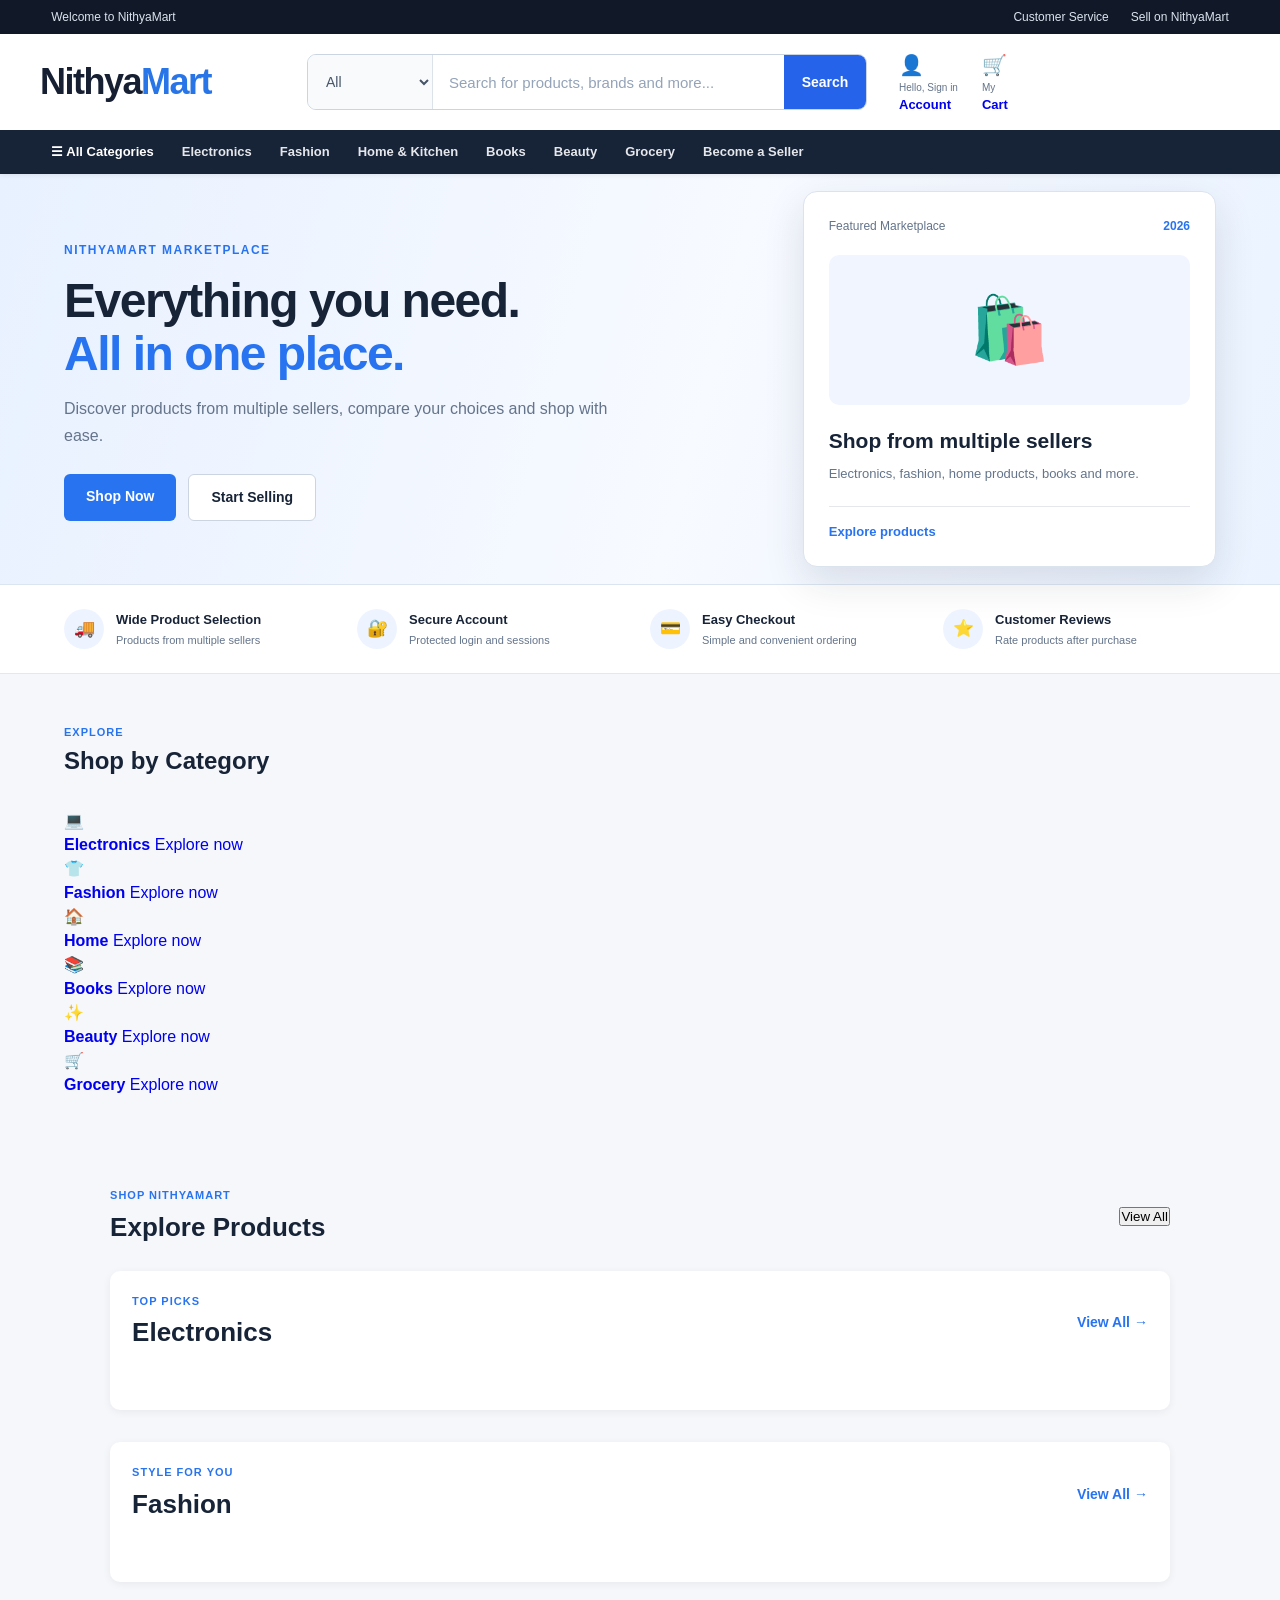
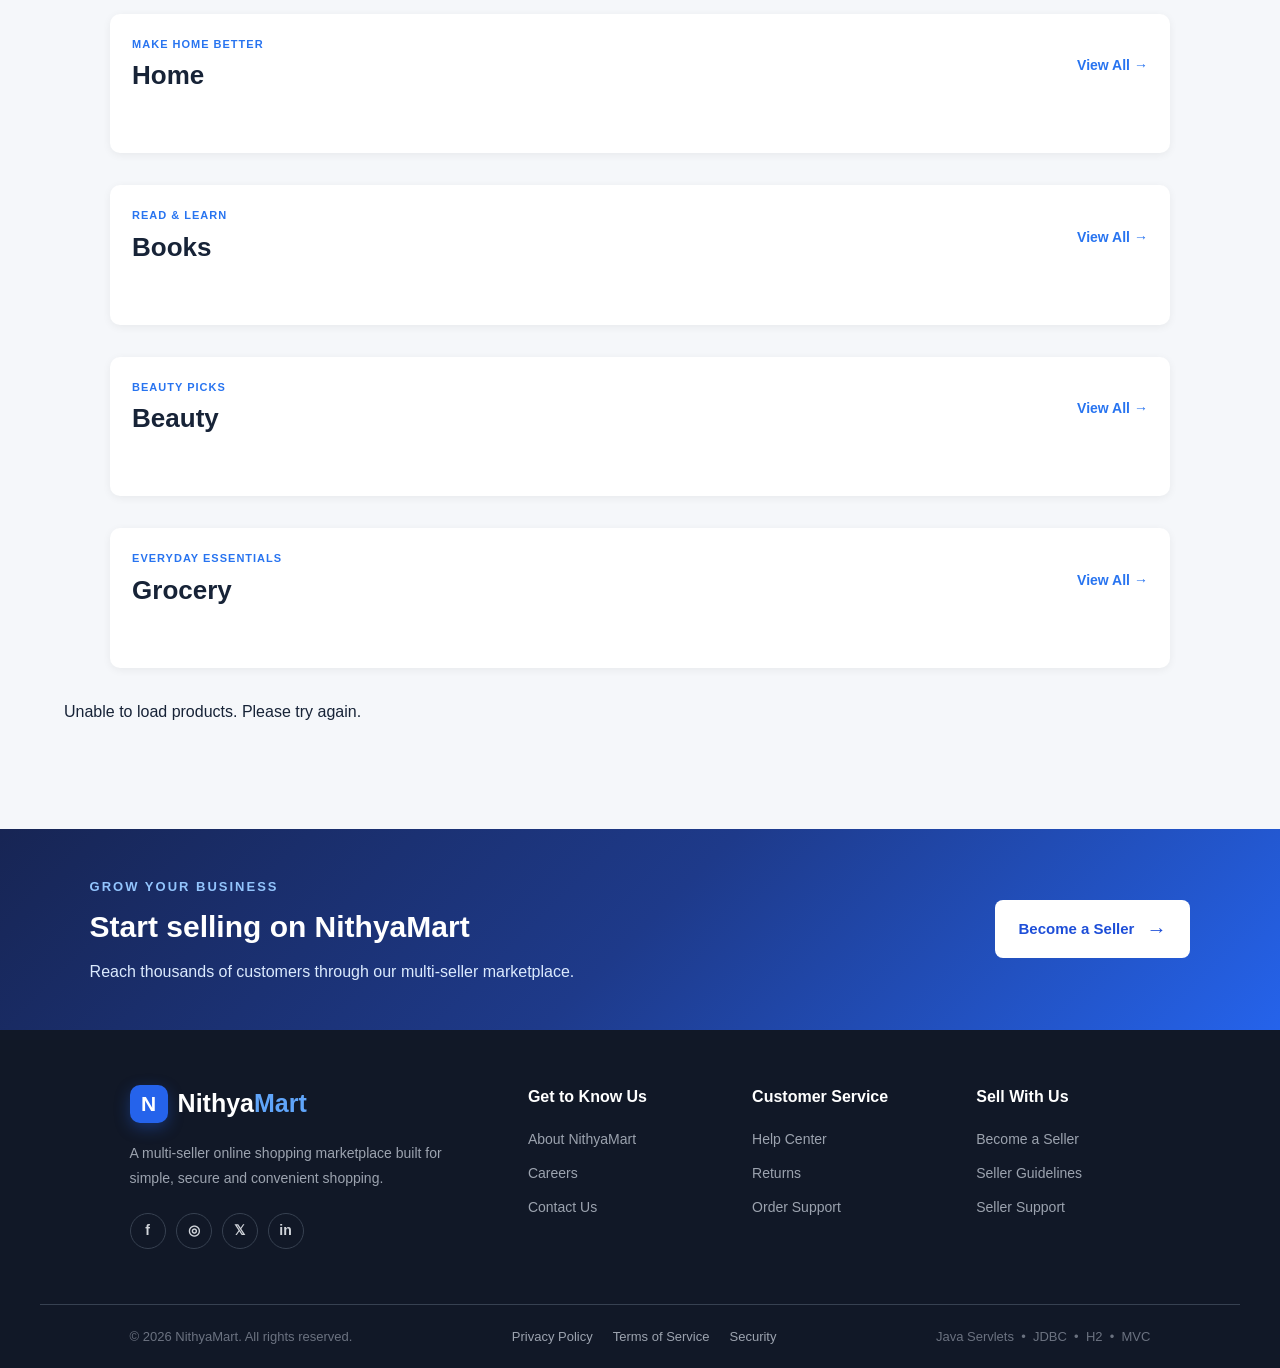
==== src/main/webapp/index.html @ c39b1686 "Add demo marketplace products" ====
<!DOCTYPE html>
<html lang="en">

<head>
    <meta charset="UTF-8">
    <meta name="viewport" content="width=device-width, initial-scale=1.0">

    <title>NithyaMart | Online Shopping Marketplace</title>

    <link rel="stylesheet" href="css/style.css">
</head>

<body class="marketplace-page">

    <!-- TOP BAR -->
    <div class="top-bar">
        <div class="top-bar-inner">
            <span>Welcome to NithyaMart</span>

            <div class="top-links">
                <a href="#">Customer Service</a>
                <a href="#">Sell on NithyaMart</a>
            </div>
        </div>
    </div>


    <!-- MAIN HEADER -->
    <header class="market-header">

        <div class="header-main">

            <!-- LOGO -->
            <div class="market-logo">
                <a href="index.html">
                    <span class="logo-main">Nithya</span><span class="logo-accent">Mart</span>
                </a>
            </div>


            <!-- SEARCH -->
            <div class="market-search">

                <select id="headerCategory">
                    <option value="">All</option>
                    <option value="Electronics">Electronics</option>
                    <option value="Fashion">Fashion</option>
                    <option value="Home">Home</option>
                    <option value="Books">Books</option>
                    <option value="Beauty">Beauty</option>
                    <option value="Grocery">Grocery</option>
                </select>

                <input
                    type="text"
                    id="searchInput"
                    placeholder="Search for products, brands and more..."
                >

                <button id="searchButton" type="button">
                    Search
                </button>

            </div>


            <!-- ACCOUNT -->
            <div class="header-actions">

                <a href="login.html" id="loginLink" class="header-action">
                    <span class="action-icon">👤</span>
                    <span>
                        <small>Hello, Sign in</small>
                        <strong>Account</strong>
                    </span>
                </a>


                <a href="cart.html" class="header-action cart-action">
                    <span class="cart-icon">🛒</span>
                    <span>
                        <small>My</small>
                        <strong>Cart</strong>
                    </span>
                </a>


                <a
                    href="#"
                    id="logoutLink"
                    class="header-action"
                    style="display:none;"
                >
                    <span class="action-icon">↪</span>
                    <span>
                        <small>Account</small>
                        <strong>Logout</strong>
                    </span>
                </a>

            </div>

        </div>


        <!-- CATEGORY NAVIGATION -->
        <nav class="category-nav">

            <div class="category-nav-inner">

                <a href="#products" class="all-category">
                    ☰ All Categories
                </a>

                <a href="#products">Electronics</a>
                <a href="#products">Fashion</a>
                <a href="#products">Home & Kitchen</a>
                <a href="#products">Books</a>
                <a href="#products">Beauty</a>
                <a href="#products">Grocery</a>

                <a href="signup.html">Become a Seller</a>

            </div>

        </nav>

    </header>


    <main>


        <!-- HERO BANNER -->
        <section class="market-hero">

            <div class="hero-container">

                <div class="hero-copy">

                    <span class="hero-label">
                        NITHYAMART MARKETPLACE
                    </span>

                    <h1>
                        Everything you need.
                        <span>All in one place.</span>
                    </h1>

                    <p>
                        Discover products from multiple sellers,
                        compare your choices and shop with ease.
                    </p>

                    <div class="hero-buttons">

                        <a href="#products" class="hero-primary">
                            Shop Now
                        </a>

                        <a href="signup.html" class="hero-secondary">
                            Start Selling
                        </a>

                    </div>

                </div>


                <div class="hero-shopping-card">

                    <div class="hero-card-top">
                        <span>Featured Marketplace</span>
                        <strong>2026</strong>
                    </div>

                    <div class="hero-card-icon">
                        🛍️
                    </div>

                    <h3>
                        Shop from multiple sellers
                    </h3>

                    <p>
                        Electronics, fashion, home products,
                        books and more.
                    </p>

                    <div class="hero-card-bottom">
                        <span>Explore products</span>
                        <strong></strong>
                    </div>

                </div>

            </div>

        </section>


        <!-- BENEFITS -->
        <section class="benefits-section">

            <div class="benefits-container">

                <div class="benefit-item">
                    <div class="benefit-icon">🚚</div>

                    <div>
                        <strong>Wide Product Selection</strong>
                        <span>Products from multiple sellers</span>
                    </div>
                </div>


                <div class="benefit-item">
                    <div class="benefit-icon">🔐</div>

                    <div>
                        <strong>Secure Account</strong>
                        <span>Protected login and sessions</span>
                    </div>
                </div>


                <div class="benefit-item">
                    <div class="benefit-icon">💳</div>

                    <div>
                        <strong>Easy Checkout</strong>
                        <span>Simple and convenient ordering</span>
                    </div>
                </div>


                <div class="benefit-item">
                    <div class="benefit-icon">⭐</div>

                    <div>
                        <strong>Customer Reviews</strong>
                        <span>Rate products after purchase</span>
                    </div>
                </div>

            </div>

        </section>


        <!-- CATEGORY CARDS -->
        <section class="category-section">

            <div class="section-title">

                <div>
                    <span>EXPLORE</span>
                    <h2>Shop by Category</h2>
                </div>

            </div>


            <div class="category-cards">

                <a href="#products" class="category-card">
                    <div class="category-image electronics">
                        💻
                    </div>
                    <strong>Electronics</strong>
                    <span>Explore now</span>
                </a>


                <a href="#products" class="category-card">
                    <div class="category-image fashion">
                        👕
                    </div>
                    <strong>Fashion</strong>
                    <span>Explore now</span>
                </a>


                <a href="#products" class="category-card">
                    <div class="category-image home">
                        🏠
                    </div>
                    <strong>Home</strong>
                    <span>Explore now</span>
                </a>


                <a href="#products" class="category-card">
                    <div class="category-image books">
                        📚
                    </div>
                    <strong>Books</strong>
                    <span>Explore now</span>
                </a>


                <a href="#products" class="category-card">
                    <div class="category-image beauty">
                        ✨
                    </div>
                    <strong>Beauty</strong>
                    <span>Explore now</span>
                </a>


                <a href="#products" class="category-card">
                    <div class="category-image grocery">
                        🛒
                    </div>
                    <strong>Grocery</strong>
                    <span>Explore now</span>
                </a>

            </div>

        </section>
        <section class="products-section" id="products">

    <div class="marketplace-products-header">
        <div>
            <span>SHOP NITHYAMART</span>
            <h2>Explore Products</h2>
        </div>

        <button
            type="button"
            id="clearFilters"
            class="clear-filter">
            View All
        </button>
    </div>


    <!-- ELECTRONICS -->
    <section class="category-product-section">
        <div class="category-product-heading">
            <div>
                <span>TOP PICKS</span>
                <h2>Electronics</h2>
            </div>

            <button
                type="button"
                class="view-all-category"
                data-category="Electronics">
                View All →
            </button>
        </div>

        <div
            id="products-Electronics"
            class="horizontal-product-row">
        </div>
    </section>


    <!-- FASHION -->
    <section class="category-product-section">
        <div class="category-product-heading">
            <div>
                <span>STYLE FOR YOU</span>
                <h2>Fashion</h2>
            </div>

            <button
                type="button"
                class="view-all-category"
                data-category="Fashion">
                View All →
            </button>
        </div>

        <div
            id="products-Fashion"
            class="horizontal-product-row">
        </div>
    </section>


    <!-- HOME -->
    <section class="category-product-section">
        <div class="category-product-heading">
            <div>
                <span>MAKE HOME BETTER</span>
                <h2>Home</h2>
            </div>

            <button
                type="button"
                class="view-all-category"
                data-category="Home">
                View All →
            </button>
        </div>

        <div
            id="products-Home"
            class="horizontal-product-row">
        </div>
    </section>


    <!-- BOOKS -->
    <section class="category-product-section">
        <div class="category-product-heading">
            <div>
                <span>READ & LEARN</span>
                <h2>Books</h2>
            </div>

            <button
                type="button"
                class="view-all-category"
                data-category="Books">
                View All →
            </button>
        </div>

        <div
            id="products-Books"
            class="horizontal-product-row">
        </div>
    </section>


    <!-- BEAUTY -->
    <section class="category-product-section">
        <div class="category-product-heading">
            <div>
                <span>BEAUTY PICKS</span>
                <h2>Beauty</h2>
            </div>

            <button
                type="button"
                class="view-all-category"
                data-category="Beauty">
                View All →
            </button>
        </div>

        <div
            id="products-Beauty"
            class="horizontal-product-row">
        </div>
    </section>


    <!-- GROCERY -->
    <section class="category-product-section">
        <div class="category-product-heading">
            <div>
                <span>EVERYDAY ESSENTIALS</span>
                <h2>Grocery</h2>
            </div>

            <button
                type="button"
                class="view-all-category"
                data-category="Grocery">
                View All →
            </button>
        </div>

        <div
            id="products-Grocery"
            class="horizontal-product-row">
        </div>
    </section>


    <div
        id="loadingMessage"
        class="market-message">
        Loading products...
    </div>

    <div
        id="errorMessage"
        class="market-message error"
        style="display:none;">
    </div>

</section>


    </main>


    <!-- FOOTER -->
    <footer class="nm-footer">

    <!-- Seller CTA -->
    <section class="seller-cta">
        <div class="seller-cta-content">
            <div>
                <span class="seller-label">GROW YOUR BUSINESS</span>
                <h2>Start selling on NithyaMart</h2>
                <p>
                    Reach thousands of customers through our
                    multi-seller marketplace.
                </p>
            </div>

            <a href="signup.html?role=SELLER" class="seller-btn">
                Become a Seller
                <span>→</span>
            </a>
        </div>
    </section>


    <!-- Main Footer -->
    <div class="footer-main">

        <div class="footer-brand">
            <div class="footer-logo">
                <span class="logo-icon">N</span>
                <span>Nithya<span>Mart</span></span>
            </div>

            <p>
                A multi-seller online shopping marketplace built
                for simple, secure and convenient shopping.
            </p>

            <div class="footer-social">
                <a href="#" aria-label="Facebook">f</a>
                <a href="#" aria-label="Instagram">◎</a>
                <a href="#" aria-label="Twitter">𝕏</a>
                <a href="#" aria-label="LinkedIn">in</a>
            </div>
        </div>


        <div class="footer-column">
            <h3>Get to Know Us</h3>

            <a href="#">About NithyaMart</a>
            <a href="#">Careers</a>
            <a href="#">Contact Us</a>
        </div>


        <div class="footer-column">
            <h3>Customer Service</h3>

            <a href="#">Help Center</a>
            <a href="#">Returns</a>
            <a href="#">Order Support</a>
        </div>


        <div class="footer-column">
            <h3>Sell With Us</h3>

            <a href="signup.html?role=SELLER">Become a Seller</a>
            <a href="#">Seller Guidelines</a>
            <a href="#">Seller Support</a>
        </div>

    </div>


    <!-- Bottom Footer -->
    <div class="footer-bottom">

        <div>
            © 2026 NithyaMart. All rights reserved.
        </div>

        <div class="footer-links">
            <a href="#">Privacy Policy</a>
            <a href="#">Terms of Service</a>
            <a href="#">Security</a>
        </div>

        <div class="tech-stack">
            Java Servlets&nbsp; • &nbsp;JDBC&nbsp; • &nbsp;H2&nbsp; • &nbsp;MVC
        </div>

    </div>

</footer>


    <script src="js/session.js"></script>
    <script src="js/catalog.js"></script>

</body>

</html>
---- src/main/webapp/css/style.css ----
/* =========================================================
   NITHYAMART - COMPLETE FRONTEND STYLESHEET
   ========================================================= */


/* =========================================================
   1. GLOBAL RESET
   ========================================================= */

* {
    box-sizing: border-box;
    margin: 0;
    padding: 0;
}

html {
    scroll-behavior: smooth;
}

body {
    font-family: Arial, Helvetica, sans-serif;
    background: #f5f7fa;
    color: #172337;
    line-height: 1.5;
}

button,
input,
select,
textarea {
    font-family: inherit;
}

button {
    cursor: pointer;
}

a {
    text-decoration: none;
}

img {
    max-width: 100%;
}


/* =========================================================
   2. COMMON BUTTONS
   ========================================================= */

.btn {
    display: inline-flex;
    align-items: center;
    justify-content: center;

    min-height: 42px;
    padding: 0 20px;

    border: none;
    border-radius: 6px;

    background: #2874f0;
    color: #ffffff;

    font-size: 14px;
    font-weight: 700;

    cursor: pointer;
    transition: 0.2s ease;
}

.btn:hover {
    background: #1d5fd0;
}

.btn:disabled {
    opacity: 0.6;
    cursor: not-allowed;
}


/* =========================================================
   3. MARKETPLACE HOME PAGE
   ========================================================= */

.marketplace-page {
    background: #f5f7fa;
    color: #172337;
}


/* ---------- TOP BAR ---------- */

.top-bar {
    background: #111827;
    color: #dbe3ef;
    font-size: 12px;
}

.top-bar-inner {
    width: 92%;
    max-width: 1400px;
    height: 34px;
    margin: auto;

    display: flex;
    align-items: center;
    justify-content: space-between;
}

.top-links {
    display: flex;
    gap: 22px;
}

.top-links a {
    color: #dbe3ef;
}

.top-links a:hover {
    color: #ffffff;
}


/* ---------- MAIN HEADER ---------- */

.market-header {
    background: #ffffff;
    position: sticky;
    top: 0;
    z-index: 1000;

    box-shadow: 0 1px 5px rgba(0, 0, 0, 0.08);
}
.logo-main {
    color: #172337;
}

.logo-accent {
    color: #2874f0;
}
.market-search select {
    width: 100px;

    border: none;
    border-right: 1px solid #e2e8f0;

    padding: 0 10px;

    background: #f8fafc;
    color: #475569;

    outline: none;
}

.market-search input {
    flex: 1;

    border: none;
    outline: none;

    padding: 0 15px;

    font-size: 14px;
}

.market-search input::placeholder {
    color: #94a3b8;
}

.market-search button {
    width: 90px;

    border: none;

    background: #2874f0;
    color: white;

    font-weight: 700;

    cursor: pointer;
}

.market-search button:hover {
    background: #1d5fd0;
}
.header-action small {
    display: block;
    font-size: 10px;
    color: #64748b;
}

.header-action strong {
    display: block;
    font-size: 13px;
}

.action-icon,
.cart-icon {
    font-size: 20px;
}


/* ---------- CATEGORY NAV ---------- */

.category-nav {
    background: #172337;
}

.category-nav-inner {
    width: 92%;
    max-width: 1400px;
    min-height: 44px;

    margin: auto;

    display: flex;
    align-items: center;
    gap: 28px;

    overflow-x: auto;
}

.category-nav-inner::-webkit-scrollbar {
    height: 0;
}

.category-nav a {
    color: #e5e7eb;
    white-space: nowrap;

    font-size: 13px;
    font-weight: 600;
}

.category-nav a:hover {
    color: #ffffff;
}

.category-nav .all-category {
    color: #ffffff;
    font-weight: 800;
}


/* =========================================================
   4. HOME HERO
   ========================================================= */

.market-hero {
    background:
        linear-gradient(
            105deg,
            #e8f1ff,
            #f7faff 55%,
            #eaf3ff
        );

    border-bottom: 1px solid #dbe5f1;
}

.hero-container {
    width: 90%;
    max-width: 1350px;
    min-height: 410px;

    margin: auto;

    display: grid;
    grid-template-columns: 1.25fr 0.75fr;

    align-items: center;
    gap: 50px;
}

.hero-copy {
    padding: 45px 0;
}

.hero-label {
    color: #2874f0;

    font-size: 12px;
    font-weight: 800;

    letter-spacing: 1.5px;
}

.hero-copy h1 {
    max-width: 650px;

    margin: 14px 0;

    color: #172337;

    font-size: 48px;
    line-height: 1.1;
    letter-spacing: -1.5px;
}

.hero-copy h1 span {
    display: block;
    color: #2874f0;
}

.hero-copy p {
    max-width: 570px;

    margin-bottom: 25px;

    color: #64748b;

    font-size: 16px;
    line-height: 1.7;
}

.hero-buttons {
    display: flex;
    gap: 12px;
}

.hero-primary,
.hero-secondary {
    padding: 12px 22px;

    border-radius: 6px;

    font-size: 14px;
    font-weight: 700;
}

.hero-primary {
    background: #2874f0;
    color: #ffffff;
}

.hero-primary:hover {
    background: #1d5fd0;
}

.hero-secondary {
    background: #ffffff;
    color: #172337;

    border: 1px solid #cbd5e1;
}

.hero-secondary:hover {
    border-color: #2874f0;
    color: #2874f0;
}


/* ---------- HERO CARD ---------- */

.hero-shopping-card {
    padding: 25px;

    background: #ffffff;

    border: 1px solid #dbe3ed;
    border-radius: 14px;

    box-shadow: 0 15px 40px rgba(23, 35, 55, 0.12);
}

.hero-card-top {
    display: flex;
    justify-content: space-between;

    color: #64748b;

    font-size: 12px;
}

.hero-card-top strong {
    color: #2874f0;
}

.hero-card-icon {
    height: 150px;

    margin: 20px 0;

    border-radius: 10px;

    background: #f1f5ff;

    display: flex;
    align-items: center;
    justify-content: center;

    font-size: 65px;
}

.hero-shopping-card h3 {
    margin-bottom: 8px;

    font-size: 21px;
}

.hero-shopping-card p {
    color: #64748b;
    font-size: 13px;
}

.hero-card-bottom {
    margin-top: 22px;
    padding-top: 15px;

    border-top: 1px solid #e5e7eb;

    display: flex;
    justify-content: space-between;

    color: #2874f0;

    font-size: 13px;
    font-weight: 700;
}


/* =========================================================
   5. BENEFITS
   ========================================================= */

.benefits-section {
    background: #ffffff;
    border-bottom: 1px solid #e5e7eb;
}

.benefits-container {
    width: 90%;
    max-width: 1350px;

    min-height: 88px;

    margin: auto;

    display: grid;
    grid-template-columns: repeat(4, 1fr);

    gap: 20px;

    align-items: center;
}

.benefit-item {
    display: flex;
    align-items: center;
    gap: 12px;
}

.benefit-icon {
    width: 40px;
    height: 40px;

    border-radius: 50%;

    background: #eef4ff;

    display: flex;
    align-items: center;
    justify-content: center;

    font-size: 17px;
}

.benefit-item strong {
    display: block;
    font-size: 13px;
}

.benefit-item span {
    display: block;

    margin-top: 3px;

    color: #64748b;

    font-size: 11px;
}


/* =========================================================
   6. HOME SECTIONS
   ========================================================= */

.category-section,
.products-section {
    width: 90%;
    max-width: 1350px;

    margin: auto;

    padding: 45px 0;
}

.section-title {
    display: flex;

    justify-content: space-between;
    align-items: end;

    margin-bottom: 25px;
}

.section-title > div > span {
    color: #2874f0;

    font-size: 11px;
    font-weight: 800;

    letter-spacing: 1px;
}

.section-title h2 {
    margin-bottom: 5px;
}


/* =========================================================
   7. SIGNUP & ACCOUNT CREATION FORM STYLES
   ========================================================= */

.header-bar {
    width: 100%;
    background-color: #005082;
    color: white;
    text-align: center;
    padding: 20px 0;
    font-size: 24px;
    font-weight: bold;
    letter-spacing: 1px;
    box-shadow: 0 2px 4px rgba(0,0,0,0.1);
}

.login-container {
    background-color: rgb(245, 248, 251);
    border: 2px solid #005082;
    border-radius: 8px;
    width: 90%;
    max-width: 580px;
    margin: 60px auto;
    padding: 40px;
    box-shadow: 0 4px 10px rgba(0,0,0,0.05);
}

.login-container h2 {
    text-align: center;
    font-size: 36px;
    margin-bottom: 40px;
    color: #172337;
}

/* Form Row Setup: Stacks labels above input elements */
.form-row {
    display: flex;
    flex-direction: column; 
    margin-bottom: 20px;
}

.form-row label {
    font-size: 16px;
    color: #172337;
    margin-bottom: 8px;
    font-weight: bold;
}

.form-row .input-field {
    width: 100%; 
}

.form-row input[type="text"],
.form-row input[type="email"],
.form-row input[type="password"],
.form-row select {
    width: 100%;
    padding: 10px;
    border: 1px solid #767676;
    border-radius: 4px;
    font-size: 16px;
    background-color: #ffffff;
    outline: none;
}

.form-row input:focus,
.form-row select:focus {
    border-color: #2874f0;
}

.form-row input::placeholder {
    color: #a9a9a9;
}

/* Relative positioning root anchor for the password requirements popup */
.password-wrapper {
    position: relative;
    display: block;
    width: 100%;
}

/* Floating validation window layout fixes */
.requirements-box {
    position: absolute;
    left: 105%;
    top: 50%;
    transform: translateY(-50%);
    width: 260px;
    box-sizing: border-box;
    display: flex !important;
    flex-direction: column !important;
    align-items: flex-start !important;
    background-color: #1a233a;
    color: #a5b4fc;
    padding: 15px;
    border-radius: 8px;
    box-shadow: 0 4px 15px rgba(0, 0, 0, 0.25);
    z-index: 100;
}
.requirement-item 
{
    font-size: 13px;
    margin-bottom: 8px;
    padding-left: 20px;
    position: relative;
    text-align: left !important;
    white-space: normal !important;
    display: block !important;
    width: 100%;
}
.requirement-item:last-child {
    margin-bottom: 0;
}
.requirement-item::before 
{
    content: "o";
    position: absolute;
    left: 0;
    top: 0;
    color: #6366f1;
}
.requirement-item.valid {
    color: #48bb78;
}
.requirement-item.valid::before {
    content: "✓";
    font-weight: bold;
}
.status-container {
    display: flex;
    justify-content: space-between;
    align-items: center
    ;margin-top: 5px;
    margin-bottom: 20px;
}
.checkbox-label {
    display: flex;
    align-items: center;
    gap: 8px;
    font-size: 14px;
    cursor: pointer;
}
.match-indicator {
    font-size: 14px;
    font-weight: bold;
}
.error-message {
    color: red;
    font-size: 14px;
    margin-bottom: 15px;
}
.button-row {
    display: flex;
    gap: 15px;
    margin-top: 30px;
    margin-bottom: 15px;
}
.button-row .btn {
    flex: 1;
    min-height: 44px;
    font-size: 16px;
    border-radius: 4px;
}
.btn-submit {
    background-color: #005082;
}
.btn-submit:hover {
    background-color: #003e5f;
}
.btn-reset {
    background-color: #4a5568;
}
.btn-reset:hover {
    background-color: #374151;
}
.footer-text {
    font-size: 14px;
    color: #172337;
    margin-top: 15px;
    text-align: center;
}
.footer-text a {
    color: #2874f0;
    font-weight: bold;
}
.footer-text a:hover {
    text-decoration: underline;
}
@media (max-width: 980px) 
{
    .requirements-box {
        position: static !important;
        transform: none !important;
        width: 100% !important;
        margin-top: 10px;
        box-shadow: none;}
}
/* =========================================================
   NITHYAMART PROFESSIONAL FOOTER
   ========================================================= */

.nm-footer {
    margin-top: 60px;
    background: #111827;
    color: #ffffff;
}


/* =========================
   SELLER CTA
   ========================= */

.seller-cta {
    background: linear-gradient(
        135deg,
        #172554 0%,
        #1e3a8a 50%,
        #2563eb 100%
    );

    padding: 45px 7%;
}

.seller-cta-content {
    max-width: 1200px;
    margin: 0 auto;

    display: flex;
    align-items: center;
    justify-content: space-between;

    gap: 30px;
}

.seller-label {
    display: inline-block;

    font-size: 13px;
    font-weight: 700;
    letter-spacing: 2px;

    color: #93c5fd;

    margin-bottom: 8px;
}

.seller-cta h2 {
    margin: 0 0 10px;

    font-size: 30px;
    font-weight: 700;

    color: #ffffff;
}

.seller-cta p {
    margin: 0;

    font-size: 16px;
    line-height: 1.6;

    color: #dbeafe;
}


/* Seller Button */

.seller-btn {
    display: inline-flex;
    align-items: center;
    gap: 12px;

    padding: 14px 24px;

    background: #ffffff;
    color: #1d4ed8;

    text-decoration: none;

    border-radius: 8px;

    font-size: 15px;
    font-weight: 700;

    white-space: nowrap;

    transition: all 0.25s ease;
}

.seller-btn span {
    font-size: 20px;
    transition: transform 0.25s ease;
}

.seller-btn:hover {
    background: #eff6ff;

    transform: translateY(-2px);

    box-shadow: 0 8px 20px rgba(0, 0, 0, 0.2);
}

.seller-btn:hover span {
    transform: translateX(4px);
}


/* =========================
   MAIN FOOTER
   ========================= */

.footer-main {
    max-width: 1200px;

    margin: 0 auto;

    padding: 55px 7%;

    display: grid;

    grid-template-columns: 2fr 1fr 1fr 1fr;

    gap: 50px;
}


/* =========================
   BRAND
   ========================= */

.footer-brand {
    max-width: 340px;
}

.footer-logo {
    display: flex;
    align-items: center;
    gap: 10px;

    margin-bottom: 18px;

    font-size: 25px;
    font-weight: 800;
}

.footer-logo > span:last-child span {
    color: #60a5fa;
}


/* Logo N circle */

.logo-icon {
    width: 38px;
    height: 38px;

    display: flex;
    align-items: center;
    justify-content: center;

    background: #2563eb;

    border-radius: 10px;

    font-size: 21px;
    font-weight: 800;

    box-shadow: 0 5px 15px rgba(37, 99, 235, 0.35);
}


.footer-brand p {
    margin: 0;

    color: #9ca3af;

    font-size: 14px;

    line-height: 1.8;
}


/* =========================
   SOCIAL ICONS
   ========================= */

.footer-social {
    display: flex;
    gap: 10px;

    margin-top: 22px;
}

.footer-social a {
    width: 36px;
    height: 36px;

    display: flex;
    align-items: center;
    justify-content: center;

    border: 1px solid #374151;
    border-radius: 50%;

    color: #d1d5db;

    text-decoration: none;

    font-size: 14px;
    font-weight: 600;

    transition: all 0.25s ease;
}

.footer-social a:hover {
    background: #2563eb;

    border-color: #2563eb;

    color: #ffffff;

    transform: translateY(-3px);
}


/* =========================
   FOOTER COLUMNS
   ========================= */

.footer-column h3 {
    margin: 0 0 20px;

    font-size: 16px;
    font-weight: 700;

    color: #ffffff;
}

.footer-column a {
    display: block;

    width: fit-content;

    margin-bottom: 13px;

    color: #9ca3af;

    text-decoration: none;

    font-size: 14px;

    transition: all 0.2s ease;
}

.footer-column a:hover {
    color: #60a5fa;

    transform: translateX(3px);
}


/* =========================
   BOTTOM FOOTER
   ========================= */

.footer-bottom {
    border-top: 1px solid #374151;

    max-width: 1200px;

    margin: 0 auto;

    padding: 22px 7%;

    display: flex;

    align-items: center;

    justify-content: space-between;

    gap: 20px;

    color: #6b7280;

    font-size: 13px;
}

.footer-links {
    display: flex;
    gap: 20px;
}

.footer-links a {
    color: #9ca3af;

    text-decoration: none;

    transition: color 0.2s ease;
}

.footer-links a:hover {
    color: #60a5fa;
}

.tech-stack {
    color: #6b7280;
}


/* =========================
   RESPONSIVE
   ========================= */

@media (max-width: 900px) {

    .seller-cta-content {
        flex-direction: column;

        align-items: flex-start;
    }

    .footer-main {
        grid-template-columns: 1fr 1fr;

        gap: 40px;
    }

    .footer-brand {
        grid-column: 1 / -1;

        max-width: 600px;
    }

    .footer-bottom {
        flex-direction: column;

        text-align: center;
    }
}


@media (max-width: 600px) {

    .seller-cta {
        padding: 35px 20px;
    }

    .seller-cta h2 {
        font-size: 24px;
    }

    .seller-cta p {
        font-size: 14px;
    }

    .seller-btn {
        width: 100%;

        justify-content: center;
    }

    .footer-main {
        padding: 40px 20px;

        grid-template-columns: 1fr;

        gap: 30px;
    }

    .footer-brand {
        grid-column: auto;
    }

    .footer-bottom {
        padding: 20px;

        align-items: center;
    }

    .footer-links {
        flex-wrap: wrap;

        justify-content: center;

        gap: 12px;
    }

    .tech-stack {
        line-height: 1.6;
    }
}
/* =========================================================
   NITHYAMART LOGIN PAGE
   ========================================================= */

.nm-login-page {
    min-height: 100vh;

    margin: 0;

    background:
        linear-gradient(
            135deg,
            #f8fafc 0%,
            #eef4ff 100%
        );

    color: #172033;

    font-family:
        Arial,
        Helvetica,
        sans-serif;

    display: flex;
    flex-direction: column;
}


/* =========================================================
   HEADER
   ========================================================= */

.nm-login-header {
    height: 72px;

    padding: 0 6%;

    background: #ffffff;

    border-bottom: 1px solid #e5e7eb;

    display: flex;

    align-items: center;

    justify-content: space-between;

    box-sizing: border-box;
}


/* Logo */

.nm-login-logo {
    display: flex;

    align-items: center;

    gap: 10px;

    color: #172033;

    text-decoration: none;

    font-size: 24px;

    font-weight: 800;
}

.nm-login-logo > span:last-child span {
    color: #2563eb;
}


.nm-logo-icon {
    width: 38px;

    height: 38px;

    display: flex;

    align-items: center;

    justify-content: center;

    background:
        linear-gradient(
            135deg,
            #2563eb,
            #1d4ed8
        );

    color: #ffffff;

    border-radius: 10px;

    font-size: 21px;

    font-weight: 800;

    box-shadow:
        0 5px 14px
        rgba(37, 99, 235, 0.25);
}


/* Back button */

.nm-back-link {
    color: #374151;

    text-decoration: none;

    font-size: 14px;

    font-weight: 600;

    padding: 9px 15px;

    border-radius: 7px;

    transition: 0.2s ease;
}

.nm-back-link:hover {
    color: #2563eb;

    background: #eff6ff;
}


/* =========================================================
   MAIN LOGIN AREA
   ========================================================= */

.nm-login-wrapper {
    width: min(1120px, 90%);

    margin: auto;

    padding: 55px 0;

    display: grid;

    grid-template-columns:
        1fr
        430px;

    gap: 80px;

    align-items: center;

    box-sizing: border-box;
}


/* =========================================================
   LEFT SIDE
   ========================================================= */

.nm-login-info {
    padding: 10px 0;
}


.nm-welcome-label {
    display: inline-block;

    margin-bottom: 15px;

    color: #2563eb;

    font-size: 13px;

    font-weight: 800;

    letter-spacing: 2px;
}


.nm-login-info h1 {
    margin: 0;

    max-width: 620px;

    color: #111827;

    font-size: clamp(
        42px,
        5vw,
        64px
    );

    line-height: 1.08;

    font-weight: 800;

    letter-spacing: -2px;
}


.nm-login-info h1 span {
    display: block;

    color: #2563eb;
}


.nm-login-description {
    max-width: 600px;

    margin: 22px 0 35px;

    color: #64748b;

    font-size: 17px;

    line-height: 1.7;
}


/* =========================================================
   BENEFITS
   ========================================================= */

.nm-login-benefits {
    display: flex;

    flex-direction: column;

    gap: 18px;
}


.nm-benefit {
    display: flex;

    align-items: center;

    gap: 15px;
}


.nm-benefit-icon {
    width: 48px;

    height: 48px;

    flex-shrink: 0;

    display: flex;

    align-items: center;

    justify-content: center;

    background: #ffffff;

    border: 1px solid #e2e8f0;

    border-radius: 12px;

    font-size: 21px;

    box-shadow:
        0 4px 12px
        rgba(15, 23, 42, 0.05);
}


.nm-benefit h3 {
    margin: 0 0 4px;

    color: #1e293b;

    font-size: 15px;

    font-weight: 700;
}


.nm-benefit p {
    margin: 0;

    color: #64748b;

    font-size: 13px;

    line-height: 1.5;
}


/* =========================================================
   LOGIN CARD
   ========================================================= */

.nm-login-card {
    width: 100%;

    padding: 38px;

    box-sizing: border-box;

    background: #ffffff;

    border: 1px solid #e2e8f0;

    border-radius: 18px;

    box-shadow:
        0 20px 50px
        rgba(15, 23, 42, 0.10);
}


/* Card heading */

.nm-login-card-header {
    margin-bottom: 25px;
}


.nm-small-logo {
    width: 42px;

    height: 42px;

    margin-bottom: 16px;

    display: flex;

    align-items: center;

    justify-content: center;

    background: #eff6ff;

    color: #2563eb;

    border-radius: 10px;

    font-size: 20px;

    font-weight: 800;
}


.nm-login-card h2 {
    margin: 0 0 7px;

    color: #111827;

    font-size: 28px;

    font-weight: 800;
}


.nm-login-card-header p {
    margin: 0;

    color: #64748b;

    font-size: 14px;
}


/* =========================================================
   ERROR
   ========================================================= */

.nm-login-error {
    display: none;

    margin-bottom: 18px;

    padding: 11px 13px;

    background: #fef2f2;

    border: 1px solid #fecaca;

    border-radius: 8px;

    color: #b91c1c;

    font-size: 13px;

    line-height: 1.5;
}


/* =========================================================
   FORM
   ========================================================= */

.nm-form-group {
    margin-bottom: 20px;
}


.nm-form-group label {
    display: block;

    margin-bottom: 8px;

    color: #334155;

    font-size: 13px;

    font-weight: 700;
}


.nm-form-group input[type="email"],
.nm-form-group input[type="password"],
.nm-form-group input[type="text"] {
    width: 100%;

    height: 48px;

    padding: 0 14px;

    box-sizing: border-box;

    background: #ffffff;

    border: 1px solid #cbd5e1;

    border-radius: 8px;

    outline: none;

    color: #1e293b;

    font-size: 14px;

    transition: all 0.2s ease;
}


.nm-form-group input::placeholder {
    color: #94a3b8;
}


.nm-form-group input:focus {
    border-color: #2563eb;

    box-shadow:
        0 0 0 3px
        rgba(37, 99, 235, 0.10);
}


/* =========================================================
   PASSWORD
   ========================================================= */

.nm-password-wrapper {
    position: relative;
}


.nm-password-wrapper input {
    padding-right: 48px !important;
}


.nm-password-toggle {
    position: absolute;

    right: 5px;

    top: 50%;

    transform: translateY(-50%);

    width: 38px;

    height: 38px;

    border: none;

    background: transparent;

    cursor: pointer;

    border-radius: 6px;

    font-size: 16px;
}


.nm-password-toggle:hover {
    background: #f1f5f9;
}


/* =========================================================
   LOGIN OPTIONS
   ========================================================= */

.nm-login-options {
    display: flex;

    justify-content: space-between;

    align-items: center;

    margin: -3px 0 22px;

    font-size: 13px;
}


.nm-checkbox-label {
    display: flex;

    align-items: center;

    gap: 7px;

    color: #64748b;

    cursor: pointer;
}


.nm-checkbox-label input {
    width: 15px;

    height: 15px;

    accent-color: #2563eb;

    cursor: pointer;
}


.nm-forgot-link {
    color: #2563eb;

    text-decoration: none;

    font-weight: 600;
}


.nm-forgot-link:hover {
    text-decoration: underline;
}


/* =========================================================
   LOGIN BUTTON
   ========================================================= */

.nm-login-button {
    width: 100%;

    height: 50px;

    border: none;

    border-radius: 8px;

    background:
        linear-gradient(
            135deg,
            #2563eb,
            #1d4ed8
        );

    color: #ffffff;

    font-size: 15px;

    font-weight: 700;

    cursor: pointer;

    box-shadow:
        0 7px 15px
        rgba(37, 99, 235, 0.20);

    transition: all 0.2s ease;
}


.nm-login-button:hover {
    transform: translateY(-1px);

    box-shadow:
        0 10px 20px
        rgba(37, 99, 235, 0.28);
}


.nm-login-button:active {
    transform: translateY(0);
}


.nm-login-button:disabled {
    opacity: 0.65;

    cursor: not-allowed;

    transform: none;
}


/* =========================================================
   DIVIDER
   ========================================================= */

.nm-divider {
    display: flex;

    align-items: center;

    gap: 12px;

    margin: 25px 0;

    color: #94a3b8;

    font-size: 11px;

    font-weight: 600;
}


.nm-divider::before,
.nm-divider::after {
    content: "";

    height: 1px;

    flex: 1;

    background: #e2e8f0;
}


/* =========================================================
   SIGN UP
   ========================================================= */

.nm-signup-text {
    margin: 0;

    text-align: center;

    color: #64748b;

    font-size: 13px;
}


.nm-signup-text a {
    color: #2563eb;

    text-decoration: none;

    font-weight: 700;
}


.nm-signup-text a:hover {
    text-decoration: underline;
}


/* =========================================================
   FOOTER
   ========================================================= */

.nm-login-footer {
    min-height: 55px;

    padding: 0 6%;

    box-sizing: border-box;

    display: flex;

    align-items: center;

    justify-content: space-between;

    gap: 20px;

    background: #ffffff;

    border-top: 1px solid #e5e7eb;

    color: #94a3b8;

    font-size: 12px;
}


/* =========================================================
   TABLET
   ========================================================= */

@media (max-width: 900px) {

    .nm-login-wrapper {
        grid-template-columns: 1fr;

        gap: 35px;

        max-width: 550px;

        padding: 40px 0;
    }

    .nm-login-info {
        text-align: center;
    }

    .nm-login-info h1 {
        margin: 0 auto;

        font-size: 42px;
    }

    .nm-login-description {
        margin-left: auto;
        margin-right: auto;
    }

    .nm-login-benefits {
        text-align: left;

        max-width: 430px;

        margin: 0 auto;
    }
}


/* =========================================================
   MOBILE
   ========================================================= */

@media (max-width: 600px) {

    .nm-login-header {
        height: 65px;

        padding: 0 20px;
    }

    .nm-login-logo {
        font-size: 20px;
    }

    .nm-logo-icon {
        width: 34px;
        height: 34px;

        font-size: 18px;
    }

    .nm-back-link {
        font-size: 12px;

        padding: 7px;
    }

    .nm-login-wrapper {
        width: calc(100% - 30px);

        padding: 30px 0;
    }

    .nm-login-info h1 {
        font-size: 34px;

        letter-spacing: -1px;
    }

    .nm-login-description {
        font-size: 14px;
    }

    .nm-login-card {
        padding: 25px 20px;

        border-radius: 14px;
    }

    .nm-login-card h2 {
        font-size: 24px;
    }

    .nm-login-footer {
        flex-direction: column;

        justify-content: center;

        text-align: center;

        padding: 15px 20px;

        line-height: 1.5;
    }
}
/* =========================================================
   NITHYAMART HEADER + SEARCH BAR
   PROFESSIONAL RESPONSIVE VERSION
   ========================================================= */


/* =========================================================
   MAIN HEADER
   ========================================================= */

.header-main {
    width: 100%;

    min-height: 96px;

    padding: 0 40px;

    box-sizing: border-box;

    display: flex;

    align-items: center;

    gap: 32px;

    background: #ffffff;
}


/* =========================================================
   NITHYAMART LOGO
   ========================================================= */

.market-logo {
    flex: 0 0 auto;

    width: 235px;

    display: flex;

    align-items: center;

    white-space: nowrap;

    color: #172033;

    text-decoration: none;

    font-size: 36px;

    font-weight: 800;

    letter-spacing: -1.5px;
}


.market-logo span {
    color: #172033;
}


.market-logo span:last-child {
    color: #2875e8;
}


/* =========================================================
   SEARCH AREA
   ========================================================= */

.market-search {
    flex: 1 1 auto;

    min-width: 0;

    width: 100%;

    max-width: 560px;

    height: 56px;

    display: flex;

    align-items: stretch;

    box-sizing: border-box;

    background: #ffffff;

    border: 1px solid #cbd5e1;

    border-radius: 9px;

    overflow: hidden;

    transition:
        border-color 0.2s ease,
        box-shadow 0.2s ease;
}


/* Search bar focus */

.market-search:focus-within {
    border-color: #2563eb;

    box-shadow:
        0 0 0 3px
        rgba(37, 99, 235, 0.10);
}


/* =========================================================
   CATEGORY SELECT
   ========================================================= */

.market-search select {
    flex: 0 0 125px;

    width: 125px;

    min-width: 125px;

    height: 100%;

    padding: 0 14px;

    box-sizing: border-box;

    border: none;

    border-right: 1px solid #dbe2ea;

    outline: none;

    background: #f8fafc;

    color: #475569;

    font-family: inherit;

    font-size: 14px;

    cursor: pointer;

    appearance: auto;
}


/* Select hover */

.market-search select:hover {
    background: #f1f5f9;
}


/* Select focus */

.market-search select:focus {
    background: #f8fafc;
}


/* =========================================================
   SEARCH INPUT
   ========================================================= */

.market-search input {
    flex: 1 1 auto;

    width: 100%;

    min-width: 0;

    height: 100%;

    padding: 0 16px;

    box-sizing: border-box;

    border: none;

    outline: none;

    background: #ffffff;

    color: #1e293b;

    font-family: inherit;

    font-size: 15px;
}


/* Placeholder */

.market-search input::placeholder {
    color: #94a3b8;

    opacity: 1;
}


/* =========================================================
   SEARCH BUTTON
   ========================================================= */

.market-search button {
    flex: 0 0 82px;

    width: 82px;

    min-width: 82px;

    height: 100%;

    padding: 0;

    margin: 0;

    box-sizing: border-box;

    border: none;

    outline: none;

    background: #2563eb;

    color: #ffffff;

    font-family: inherit;

    font-size: 14px;

    font-weight: 700;

    cursor: pointer;

    white-space: nowrap;

    display: flex;

    align-items: center;

    justify-content: center;

    transition:
        background 0.2s ease,
        transform 0.15s ease;
}


/* Search button hover */

.market-search button:hover {
    background: #1d4ed8;
}


/* Search button active */

.market-search button:active {
    background: #1e40af;

    transform: scale(0.98);
}


/* =========================================================
   HEADER ACTIONS
   ACCOUNT + CART
   ========================================================= */

.header-actions {
    flex: 0 0 auto;

    min-width: 0;

    display: flex;

    align-items: center;

    justify-content: flex-end;

    gap: 24px;
}


/* =========================================================
   ACCOUNT AREA
   ========================================================= */

.header-account {
    display: flex;

    align-items: center;

    gap: 9px;

    color: #172033;

    text-decoration: none;

    white-space: nowrap;

    cursor: pointer;
}


.header-account-icon {
    width: 36px;

    height: 36px;

    display: flex;

    align-items: center;

    justify-content: center;

    color: #51338a;

    font-size: 25px;
}


.header-account-text {
    display: flex;

    flex-direction: column;

    justify-content: center;

    line-height: 1.3;
}


.header-account-text small {
    color: #64748b;

    font-size: 12px;
}


.header-account-text strong {
    color: #172033;

    font-size: 15px;
}


/* =========================================================
   CART AREA
   ========================================================= */

.header-cart {
    position: relative;

    display: flex;

    align-items: center;

    gap: 9px;

    color: #172033;

    text-decoration: none;

    white-space: nowrap;

    cursor: pointer;
}


.header-cart-icon {
    position: relative;

    width: 38px;

    height: 38px;

    display: flex;

    align-items: center;

    justify-content: center;

    font-size: 25px;
}


.header-cart-text {
    display: flex;

    flex-direction: column;

    line-height: 1.3;
}


.header-cart-text small {
    color: #64748b;

    font-size: 12px;
}


.header-cart-text strong {
    color: #172033;

    font-size: 15px;
}


/* =========================================================
   CART COUNT
   ========================================================= */

.cart-count {
    position: absolute;

    top: -5px;

    right: -5px;

    min-width: 17px;

    height: 17px;

    padding: 0 4px;

    box-sizing: border-box;

    display: flex;

    align-items: center;

    justify-content: center;

    border-radius: 50%;

    background: #2563eb;

    color: #ffffff;

    font-size: 10px;

    font-weight: 700;
}


/* =========================================================
   HEADER HOVER EFFECTS
   ========================================================= */

.header-account:hover,
.header-cart:hover {
    color: #2563eb;
}


.header-account:hover strong,
.header-cart:hover strong {
    color: #2563eb;
}


/* =========================================================
   TABLET / SMALL LAPTOP
   ========================================================= */

@media (max-width: 1200px) {

    .header-main {
        padding: 0 25px;

        gap: 22px;
    }


    .market-logo {
        width: 190px;

        font-size: 30px;
    }


    .market-search {
        max-width: none;

        height: 52px;
    }


    .market-search select {
        flex-basis: 105px;

        width: 105px;

        min-width: 105px;
    }


    .market-search button {
        flex-basis: 76px;

        width: 76px;

        min-width: 76px;
    }


    .header-actions {
        gap: 15px;
    }


    .header-account-text small,
    .header-cart-text small {
        font-size: 11px;
    }


    .header-account-text strong,
    .header-cart-text strong {
        font-size: 14px;
    }
}


/* =========================================================
   TABLET
   ========================================================= */

@media (max-width: 1000px) {

    .header-main {
        min-height: 90px;

        gap: 15px;

        padding: 0 20px;
    }


    .market-logo {
        width: auto;

        font-size: 28px;
    }


    .market-search {
        flex: 1 1 auto;

        height: 50px;
    }


    .market-search select {
        flex-basis: 90px;

        width: 90px;

        min-width: 90px;

        font-size: 13px;
    }


    .market-search input {
        font-size: 14px;

        padding: 0 12px;
    }


    .market-search button {
        flex-basis: 70px;

        width: 70px;

        min-width: 70px;

        font-size: 13px;
    }


    .header-actions {
        gap: 8px;
    }


    .header-account-text,
    .header-cart-text {
        display: none;
    }


    .header-account-icon,
    .header-cart-icon {
        width: 36px;

        height: 36px;
    }
}


/* =========================================================
   MOBILE
   ========================================================= */

@media (max-width: 700px) {

    .header-main {
        min-height: auto;

        padding: 15px 18px;

        display: grid;

        grid-template-columns: 1fr auto;

        grid-template-areas:
            "logo actions"
            "search search";

        gap: 15px;
    }


    /* Logo */

    .market-logo {
        grid-area: logo;

        width: auto;

        font-size: 27px;
    }


    /* Actions */

    .header-actions {
        grid-area: actions;

        gap: 10px;
    }


    /* Search */

    .market-search {
        grid-area: search;

        width: 100%;

        max-width: none;

        height: 50px;
    }


    .market-search select {
        flex: 0 0 85px;

        width: 85px;

        min-width: 85px;

        padding: 0 8px;

        font-size: 12px;
    }


    .market-search input {
        min-width: 0;

        padding: 0 10px;

        font-size: 13px;
    }


    .market-search button {
        flex: 0 0 65px;

        width: 65px;

        min-width: 65px;

        font-size: 12px;
    }


    .header-account-icon,
    .header-cart-icon {
        width: 34px;

        height: 34px;

        font-size: 22px;
    }
}


/* =========================================================
   VERY SMALL MOBILE
   ========================================================= */

@media (max-width: 420px) {

    .header-main {
        padding: 12px 12px;
    }


    .market-logo {
        font-size: 23px;
    }


    .market-search {
        height: 47px;
    }


    .market-search select {
        flex: 0 0 70px;

        width: 70px;

        min-width: 70px;

        font-size: 11px;
    }


    .market-search input {
        font-size: 12px;

        padding: 0 8px;
    }


    .market-search button {
        flex: 0 0 58px;

        width: 58px;

        min-width: 58px;

        font-size: 11px;
    }


    .header-account-icon,
    .header-cart-icon {
        width: 30px;

        height: 30px;

        font-size: 20px;
    }
}
/* =========================================================
   HOME CATEGORY PRODUCT ROWS
   ========================================================= */

.marketplace-products-header {
    width: 92%;
    max-width: 1400px;
    margin: 0 auto 24px;

    display: flex;
    align-items: center;
    justify-content: space-between;
}

.marketplace-products-header span,
.category-product-heading span {
    display: block;
    color: #2874f0;
    font-size: 11px;
    font-weight: 800;
    letter-spacing: 1px;
}

.marketplace-products-header h2,
.category-product-heading h2 {
    margin-top: 4px;
    font-size: 26px;
}


.category-product-section {
    width: 92%;
    max-width: 1400px;

    margin: 0 auto 32px;

    background: #ffffff;

    border-radius: 10px;

    padding: 22px;

    box-shadow:
        0 2px 8px rgba(0, 0, 0, 0.06);
}


.category-product-heading {
    display: flex;
    align-items: center;
    justify-content: space-between;

    margin-bottom: 18px;
}


.view-all-category {
    border: none;
    background: transparent;

    color: #2874f0;

    font-size: 14px;
    font-weight: 700;

    cursor: pointer;
}


.view-all-category:hover {
    text-decoration: underline;
}


/* Horizontal scrolling row */

.horizontal-product-row {
    display: flex;

    gap: 18px;

    overflow-x: auto;

    padding: 4px 4px 14px;

    scroll-behavior: smooth;
}


.horizontal-product-row::-webkit-scrollbar {
    height: 7px;
}


.horizontal-product-row::-webkit-scrollbar-thumb {
    background: #cbd5e1;

    border-radius: 10px;
}


.horizontal-product-row::-webkit-scrollbar-track {
    background: #f1f5f9;
}


/* Product card */

.horizontal-product-card {
    flex: 0 0 235px;

    min-width: 235px;

    background: #ffffff;

    border: 1px solid #e5e7eb;

    border-radius: 9px;

    overflow: hidden;

    transition:
        transform 0.2s ease,
        box-shadow 0.2s ease;
}


.horizontal-product-card:hover {
    transform: translateY(-3px);

    box-shadow:
        0 6px 18px rgba(0, 0, 0, 0.10);
}


.home-product-image-wrap {
    width: 100%;
    height: 180px;

    background: #f8fafc;

    display: flex;
    align-items: center;
    justify-content: center;
}


.home-product-image {
    width: 100%;
    height: 100%;

    object-fit: cover;
}


.home-product-content {
    padding: 15px;
}


.home-product-category {
    display: inline-block;

    color: #2874f0;

    font-size: 11px;

    font-weight: 700;

    margin-bottom: 5px;
}


.home-product-content h3 {
    font-size: 16px;

    margin-bottom: 7px;

    color: #172337;

    white-space: nowrap;

    overflow: hidden;

    text-overflow: ellipsis;
}


.home-product-description {
    height: 42px;

    overflow: hidden;

    color: #64748b;

    font-size: 12px;

    line-height: 1.4;

    margin-bottom: 10px;
}


.home-product-price {
    font-size: 19px;

    font-weight: 800;

    color: #172337;

    margin-bottom: 5px;
}


.home-product-stock {
    color: #15803d;

    font-size: 12px;

    margin-bottom: 12px;
}


.home-product-actions {
    display: flex;

    gap: 8px;
}


.home-add-cart-button {
    flex: 1;

    min-height: 38px;

    border: none;

    border-radius: 5px;

    background: #2874f0;

    color: white;

    font-size: 12px;

    font-weight: 700;

    cursor: pointer;
}


.home-add-cart-button:hover {
    background: #1d5fd0;
}


.home-add-cart-button:disabled {
    background: #94a3b8;

    cursor: not-allowed;
}


.home-view-button {
    display: inline-flex;

    align-items: center;
    justify-content: center;

    min-width: 52px;

    border: 1px solid #2874f0;

    border-radius: 5px;

    color: #2874f0;

    font-size: 12px;

    font-weight: 700;
}


.home-view-button:hover {
    background: #eff6ff;
}


.category-empty {
    width: 100%;

    padding: 30px;

    text-align: center;

    color: #64748b;
}


@media (max-width: 700px) {

    .category-product-section {
        width: 95%;

        padding: 15px;
    }

    .horizontal-product-card {
        flex-basis: 205px;

        min-width: 205px;
    }

    .home-product-image-wrap {
        height: 160px;
    }

    .marketplace-products-header {
        width: 95%;
    }

}
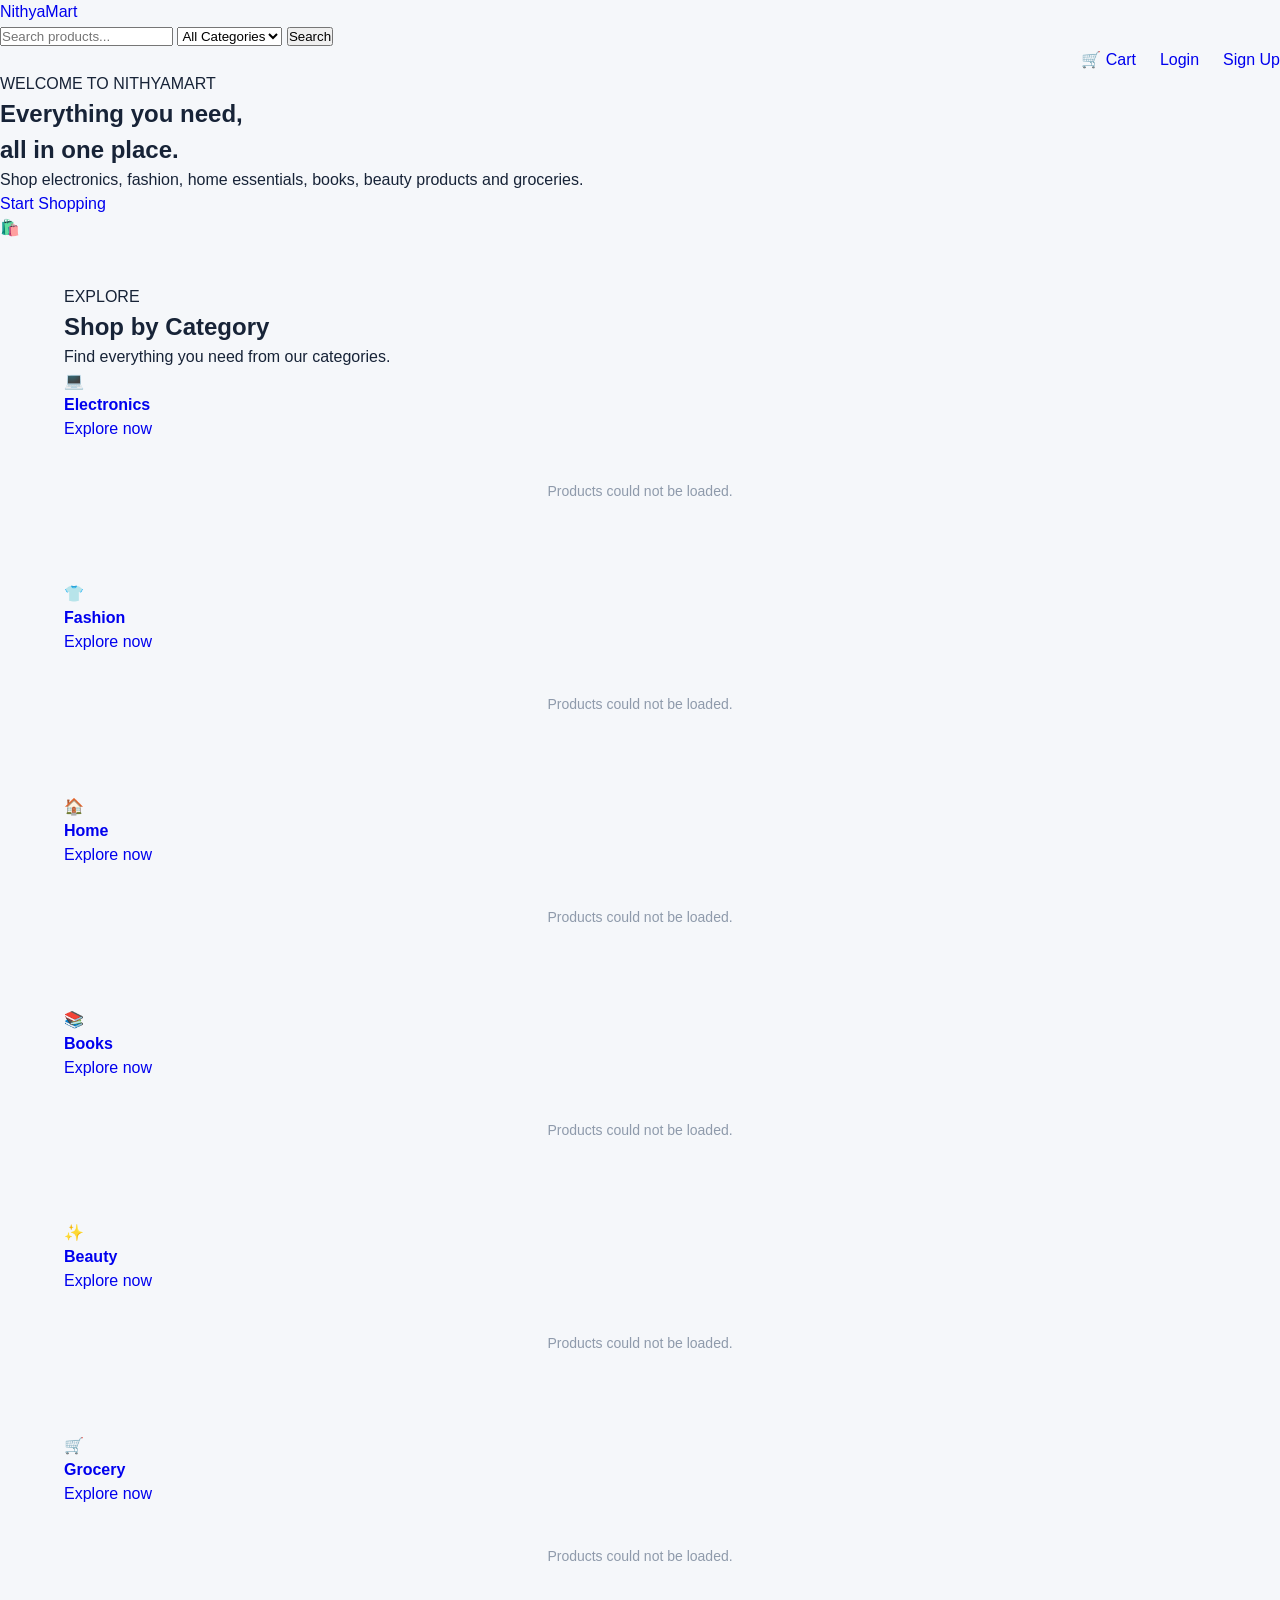
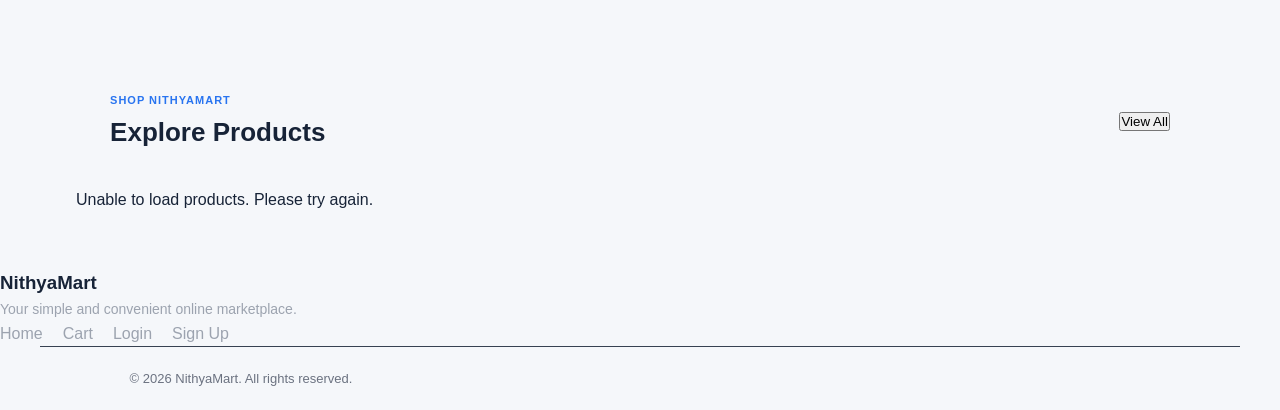
==== commit 81309a5b: "updated files" ====
--- a/src/main/webapp/index.html
+++ b/src/main/webapp/index.html
@@ -2,598 +2,630 @@
 <html lang="en">
 
 <head>
+
     <meta charset="UTF-8">
-    <meta name="viewport" content="width=device-width, initial-scale=1.0">
-
-    <title>NithyaMart | Online Shopping Marketplace</title>
-
-    <link rel="stylesheet" href="css/style.css">
+
+    <meta
+        name="viewport"
+        content="width=device-width, initial-scale=1.0"
+    >
+
+    <title>NithyaMart - Online Shopping</title>
+
+    <link
+        rel="stylesheet"
+        href="css/style.css"
+    >
+
 </head>
 
-<body class="marketplace-page">
-
-    <!-- TOP BAR -->
-    <div class="top-bar">
-        <div class="top-bar-inner">
-            <span>Welcome to NithyaMart</span>
-
-            <div class="top-links">
-                <a href="#">Customer Service</a>
-                <a href="#">Sell on NithyaMart</a>
-            </div>
-        </div>
-    </div>
-
-
-    <!-- MAIN HEADER -->
-    <header class="market-header">
-
-        <div class="header-main">
-
-            <!-- LOGO -->
-            <div class="market-logo">
-                <a href="index.html">
-                    <span class="logo-main">Nithya</span><span class="logo-accent">Mart</span>
-                </a>
-            </div>
-
-
-            <!-- SEARCH -->
-            <div class="market-search">
-
-                <select id="headerCategory">
-                    <option value="">All</option>
-                    <option value="Electronics">Electronics</option>
-                    <option value="Fashion">Fashion</option>
-                    <option value="Home">Home</option>
-                    <option value="Books">Books</option>
-                    <option value="Beauty">Beauty</option>
-                    <option value="Grocery">Grocery</option>
-                </select>
+
+<body>
+
+
+    <!-- =========================
+         HEADER
+         ========================= -->
+
+    <header class="site-header">
+
+        <div class="header-container">
+
+
+            <!-- Logo -->
+
+            <a
+                href="index.html"
+                class="logo"
+            >
+                NithyaMart
+            </a>
+
+
+            <!-- Search -->
+
+            <div class="search-area">
 
                 <input
                     type="text"
                     id="searchInput"
-                    placeholder="Search for products, brands and more..."
+                    placeholder="Search products..."
+                    autocomplete="off"
                 >
 
-                <button id="searchButton" type="button">
+                <select id="headerCategory">
+
+                    <option value="">
+                        All Categories
+                    </option>
+
+                    <option value="Electronics">
+                        Electronics
+                    </option>
+
+                    <option value="Fashion">
+                        Fashion
+                    </option>
+
+                    <option value="Home">
+                        Home
+                    </option>
+
+                    <option value="Books">
+                        Books
+                    </option>
+
+                    <option value="Beauty">
+                        Beauty
+                    </option>
+
+                    <option value="Grocery">
+                        Grocery
+                    </option>
+
+                </select>
+
+
+                <button
+                    type="button"
+                    id="searchButton"
+                >
                     Search
                 </button>
 
             </div>
 
 
-            <!-- ACCOUNT -->
+            <!-- Header Links -->
+
             <div class="header-actions">
 
-                <a href="login.html" id="loginLink" class="header-action">
-                    <span class="action-icon">👤</span>
+                <a
+                    href="cart.html"
+                    class="header-link"
+                >
+                    🛒 Cart
+                </a>
+
+
+                <a
+                    href="login.html"
+                    class="header-link"
+                    id="loginLink"
+                >
+                    Login
+                </a>
+
+
+                <a
+                    href="signup.html"
+                    class="header-link"
+                    id="signupLink"
+                >
+                    Sign Up
+                </a>
+
+            </div>
+
+        </div>
+
+    </header>
+
+
+
+    <!-- =========================
+         HERO SECTION
+         ========================= -->
+
+    <main>
+
+
+        <section class="hero-section">
+
+            <div class="hero-content">
+
+                <span class="hero-small-text">
+                    WELCOME TO NITHYAMART
+                </span>
+
+
+                <h1>
+                    Everything you need,
+                    <br>
+                    all in one place.
+                </h1>
+
+
+                <p>
+                    Shop electronics, fashion, home essentials,
+                    books, beauty products and groceries.
+                </p>
+
+
+                <a
+                    href="#products"
+                    class="hero-button"
+                >
+                    Start Shopping
+                </a>
+
+            </div>
+
+
+            <div class="hero-image">
+
+                <div class="hero-shopping-icon">
+                    🛍️
+                </div>
+
+            </div>
+
+        </section>
+
+
+
+        <!-- =========================
+             SHOP BY CATEGORY
+             ========================= -->
+
+        <section class="category-section">
+
+            <div class="section-heading">
+
+                <span>
+                    EXPLORE
+                </span>
+
+                <h2>
+                    Shop by Category
+                </h2>
+
+                <p>
+                    Find everything you need from our categories.
+                </p>
+
+            </div>
+
+
+
+            <!--
+                IMPORTANT:
+
+                Each category card is followed immediately
+                by its products.
+
+                There is NO separate duplicate
+                Electronics/Fashion/Home section.
+            -->
+
+            <div class="category-categories">
+
+
+                <!-- =========================
+                     ELECTRONICS
+                     ========================= -->
+
+                <div class="category-group">
+
+
+                    <a
+                        href="#products-Electronics"
+                        class="category-card"
+                    >
+
+                        <div
+                            class="category-image electronics"
+                        >
+                            💻
+                        </div>
+
+
+                        <strong>
+                            Electronics
+                        </strong>
+
+
+                        <span>
+                            Explore now
+                        </span>
+
+                    </a>
+
+
+                    <div
+                        id="products-Electronics"
+                        class="category-products"
+                    >
+
+                        <div class="category-loading">
+                            Loading products...
+                        </div>
+
+                    </div>
+
+                </div>
+
+
+
+                <!-- =========================
+                     FASHION
+                     ========================= -->
+
+                <div class="category-group">
+
+
+                    <a
+                        href="#products-Fashion"
+                        class="category-card"
+                    >
+
+                        <div
+                            class="category-image fashion"
+                        >
+                            👕
+                        </div>
+
+
+                        <strong>
+                            Fashion
+                        </strong>
+
+
+                        <span>
+                            Explore now
+                        </span>
+
+                    </a>
+
+
+                    <div
+                        id="products-Fashion"
+                        class="category-products"
+                    >
+
+                        <div class="category-loading">
+                            Loading products...
+                        </div>
+
+                    </div>
+
+                </div>
+
+
+
+                <!-- =========================
+                     HOME
+                     ========================= -->
+
+                <div class="category-group">
+
+
+                    <a
+                        href="#products-Home"
+                        class="category-card"
+                    >
+
+                        <div
+                            class="category-image home"
+                        >
+                            🏠
+                        </div>
+
+
+                        <strong>
+                            Home
+                        </strong>
+
+
+                        <span>
+                            Explore now
+                        </span>
+
+                    </a>
+
+
+                    <div
+                        id="products-Home"
+                        class="category-products"
+                    >
+
+                        <div class="category-loading">
+                            Loading products...
+                        </div>
+
+                    </div>
+
+                </div>
+
+
+
+                <!-- =========================
+                     BOOKS
+                     ========================= -->
+
+                <div class="category-group">
+
+
+                    <a
+                        href="#products-Books"
+                        class="category-card"
+                    >
+
+                        <div
+                            class="category-image books"
+                        >
+                            📚
+                        </div>
+
+
+                        <strong>
+                            Books
+                        </strong>
+
+
+                        <span>
+                            Explore now
+                        </span>
+
+                    </a>
+
+
+                    <div
+                        id="products-Books"
+                        class="category-products"
+                    >
+
+                        <div class="category-loading">
+                            Loading products...
+                        </div>
+
+                    </div>
+
+                </div>
+
+
+
+                <!-- =========================
+                     BEAUTY
+                     ========================= -->
+
+                <div class="category-group">
+
+
+                    <a
+                        href="#products-Beauty"
+                        class="category-card"
+                    >
+
+                        <div
+                            class="category-image beauty"
+                        >
+                            ✨
+                        </div>
+
+
+                        <strong>
+                            Beauty
+                        </strong>
+
+
+                        <span>
+                            Explore now
+                        </span>
+
+                    </a>
+
+
+                    <div
+                        id="products-Beauty"
+                        class="category-products"
+                    >
+
+                        <div class="category-loading">
+                            Loading products...
+                        </div>
+
+                    </div>
+
+                </div>
+
+
+
+                <!-- =========================
+                     GROCERY
+                     ========================= -->
+
+                <div class="category-group">
+
+
+                    <a
+                        href="#products-Grocery"
+                        class="category-card"
+                    >
+
+                        <div
+                            class="category-image grocery"
+                        >
+                            🛒
+                        </div>
+
+
+                        <strong>
+                            Grocery
+                        </strong>
+
+
+                        <span>
+                            Explore now
+                        </span>
+
+                    </a>
+
+
+                    <div
+                        id="products-Grocery"
+                        class="category-products"
+                    >
+
+                        <div class="category-loading">
+                            Loading products...
+                        </div>
+
+                    </div>
+
+                </div>
+
+
+            </div>
+
+        </section>
+
+
+
+        <!-- =========================
+             PRODUCTS AREA
+             ========================= -->
+
+        <section
+            class="products-section"
+            id="products"
+        >
+
+
+            <div class="marketplace-products-header">
+
+                <div>
+
                     <span>
-                        <small>Hello, Sign in</small>
-                        <strong>Account</strong>
+                        SHOP NITHYAMART
                     </span>
-                </a>
-
-
-                <a href="cart.html" class="header-action cart-action">
-                    <span class="cart-icon">🛒</span>
-                    <span>
-                        <small>My</small>
-                        <strong>Cart</strong>
-                    </span>
-                </a>
-
-
-                <a
-                    href="#"
-                    id="logoutLink"
-                    class="header-action"
-                    style="display:none;"
+
+                    <h2>
+                        Explore Products
+                    </h2>
+
+                </div>
+
+
+                <button
+                    type="button"
+                    id="clearFilters"
+                    class="clear-filter"
                 >
-                    <span class="action-icon">↪</span>
-                    <span>
-                        <small>Account</small>
-                        <strong>Logout</strong>
-                    </span>
-                </a>
-
-            </div>
+                    View All
+                </button>
+
+            </div>
+
+
+            <!--
+                Search results will also be rendered
+                into the category containers above.
+            -->
+
+
+            <div
+                id="errorMessage"
+                class="market-message error"
+                style="display: none;"
+            >
+            </div>
+
+        </section>
+
+
+    </main>
+
+
+
+    <!-- =========================
+         FOOTER
+         ========================= -->
+
+    <footer class="site-footer">
+
+        <div class="footer-container">
+
+
+            <div class="footer-brand">
+
+                <h3>
+                    NithyaMart
+                </h3>
+
+                <p>
+                    Your simple and convenient
+                    online marketplace.
+                </p>
+
+            </div>
+
+
+            <div class="footer-links">
+
+                <a href="index.html">
+                    Home
+                </a>
+
+                <a href="cart.html">
+                    Cart
+                </a>
+
+                <a href="login.html">
+                    Login
+                </a>
+
+                <a href="signup.html">
+                    Sign Up
+                </a>
+
+            </div>
+
 
         </div>
 
 
-        <!-- CATEGORY NAVIGATION -->
-        <nav class="category-nav">
-
-            <div class="category-nav-inner">
-
-                <a href="#products" class="all-category">
-                    ☰ All Categories
-                </a>
-
-                <a href="#products">Electronics</a>
-                <a href="#products">Fashion</a>
-                <a href="#products">Home & Kitchen</a>
-                <a href="#products">Books</a>
-                <a href="#products">Beauty</a>
-                <a href="#products">Grocery</a>
-
-                <a href="signup.html">Become a Seller</a>
-
-            </div>
-
-        </nav>
-
-    </header>
-
-
-    <main>
-
-
-        <!-- HERO BANNER -->
-        <section class="market-hero">
-
-            <div class="hero-container">
-
-                <div class="hero-copy">
-
-                    <span class="hero-label">
-                        NITHYAMART MARKETPLACE
-                    </span>
-
-                    <h1>
-                        Everything you need.
-                        <span>All in one place.</span>
-                    </h1>
-
-                    <p>
-                        Discover products from multiple sellers,
-                        compare your choices and shop with ease.
-                    </p>
-
-                    <div class="hero-buttons">
-
-                        <a href="#products" class="hero-primary">
-                            Shop Now
-                        </a>
-
-                        <a href="signup.html" class="hero-secondary">
-                            Start Selling
-                        </a>
-
-                    </div>
-
-                </div>
-
-
-                <div class="hero-shopping-card">
-
-                    <div class="hero-card-top">
-                        <span>Featured Marketplace</span>
-                        <strong>2026</strong>
-                    </div>
-
-                    <div class="hero-card-icon">
-                        🛍️
-                    </div>
-
-                    <h3>
-                        Shop from multiple sellers
-                    </h3>
-
-                    <p>
-                        Electronics, fashion, home products,
-                        books and more.
-                    </p>
-
-                    <div class="hero-card-bottom">
-                        <span>Explore products</span>
-                        <strong></strong>
-                    </div>
-
-                </div>
-
-            </div>
-
-        </section>
-
-
-        <!-- BENEFITS -->
-        <section class="benefits-section">
-
-            <div class="benefits-container">
-
-                <div class="benefit-item">
-                    <div class="benefit-icon">🚚</div>
-
-                    <div>
-                        <strong>Wide Product Selection</strong>
-                        <span>Products from multiple sellers</span>
-                    </div>
-                </div>
-
-
-                <div class="benefit-item">
-                    <div class="benefit-icon">🔐</div>
-
-                    <div>
-                        <strong>Secure Account</strong>
-                        <span>Protected login and sessions</span>
-                    </div>
-                </div>
-
-
-                <div class="benefit-item">
-                    <div class="benefit-icon">💳</div>
-
-                    <div>
-                        <strong>Easy Checkout</strong>
-                        <span>Simple and convenient ordering</span>
-                    </div>
-                </div>
-
-
-                <div class="benefit-item">
-                    <div class="benefit-icon">⭐</div>
-
-                    <div>
-                        <strong>Customer Reviews</strong>
-                        <span>Rate products after purchase</span>
-                    </div>
-                </div>
-
-            </div>
-
-        </section>
-
-
-        <!-- CATEGORY CARDS -->
-        <section class="category-section">
-
-            <div class="section-title">
-
-                <div>
-                    <span>EXPLORE</span>
-                    <h2>Shop by Category</h2>
-                </div>
-
-            </div>
-
-
-            <div class="category-cards">
-
-                <a href="#products" class="category-card">
-                    <div class="category-image electronics">
-                        💻
-                    </div>
-                    <strong>Electronics</strong>
-                    <span>Explore now</span>
-                </a>
-
-
-                <a href="#products" class="category-card">
-                    <div class="category-image fashion">
-                        👕
-                    </div>
-                    <strong>Fashion</strong>
-                    <span>Explore now</span>
-                </a>
-
-
-                <a href="#products" class="category-card">
-                    <div class="category-image home">
-                        🏠
-                    </div>
-                    <strong>Home</strong>
-                    <span>Explore now</span>
-                </a>
-
-
-                <a href="#products" class="category-card">
-                    <div class="category-image books">
-                        📚
-                    </div>
-                    <strong>Books</strong>
-                    <span>Explore now</span>
-                </a>
-
-
-                <a href="#products" class="category-card">
-                    <div class="category-image beauty">
-                        ✨
-                    </div>
-                    <strong>Beauty</strong>
-                    <span>Explore now</span>
-                </a>
-
-
-                <a href="#products" class="category-card">
-                    <div class="category-image grocery">
-                        🛒
-                    </div>
-                    <strong>Grocery</strong>
-                    <span>Explore now</span>
-                </a>
-
-            </div>
-
-        </section>
-        <section class="products-section" id="products">
-
-    <div class="marketplace-products-header">
-        <div>
-            <span>SHOP NITHYAMART</span>
-            <h2>Explore Products</h2>
+        <div class="footer-bottom">
+
+            <p>
+                © 2026 NithyaMart. All rights reserved.
+            </p>
+
         </div>
 
-        <button
-            type="button"
-            id="clearFilters"
-            class="clear-filter">
-            View All
-        </button>
-    </div>
-
-
-    <!-- ELECTRONICS -->
-    <section class="category-product-section">
-        <div class="category-product-heading">
-            <div>
-                <span>TOP PICKS</span>
-                <h2>Electronics</h2>
-            </div>
-
-            <button
-                type="button"
-                class="view-all-category"
-                data-category="Electronics">
-                View All →
-            </button>
-        </div>
-
-        <div
-            id="products-Electronics"
-            class="horizontal-product-row">
-        </div>
-    </section>
-
-
-    <!-- FASHION -->
-    <section class="category-product-section">
-        <div class="category-product-heading">
-            <div>
-                <span>STYLE FOR YOU</span>
-                <h2>Fashion</h2>
-            </div>
-
-            <button
-                type="button"
-                class="view-all-category"
-                data-category="Fashion">
-                View All →
-            </button>
-        </div>
-
-        <div
-            id="products-Fashion"
-            class="horizontal-product-row">
-        </div>
-    </section>
-
-
-    <!-- HOME -->
-    <section class="category-product-section">
-        <div class="category-product-heading">
-            <div>
-                <span>MAKE HOME BETTER</span>
-                <h2>Home</h2>
-            </div>
-
-            <button
-                type="button"
-                class="view-all-category"
-                data-category="Home">
-                View All →
-            </button>
-        </div>
-
-        <div
-            id="products-Home"
-            class="horizontal-product-row">
-        </div>
-    </section>
-
-
-    <!-- BOOKS -->
-    <section class="category-product-section">
-        <div class="category-product-heading">
-            <div>
-                <span>READ & LEARN</span>
-                <h2>Books</h2>
-            </div>
-
-            <button
-                type="button"
-                class="view-all-category"
-                data-category="Books">
-                View All →
-            </button>
-        </div>
-
-        <div
-            id="products-Books"
-            class="horizontal-product-row">
-        </div>
-    </section>
-
-
-    <!-- BEAUTY -->
-    <section class="category-product-section">
-        <div class="category-product-heading">
-            <div>
-                <span>BEAUTY PICKS</span>
-                <h2>Beauty</h2>
-            </div>
-
-            <button
-                type="button"
-                class="view-all-category"
-                data-category="Beauty">
-                View All →
-            </button>
-        </div>
-
-        <div
-            id="products-Beauty"
-            class="horizontal-product-row">
-        </div>
-    </section>
-
-
-    <!-- GROCERY -->
-    <section class="category-product-section">
-        <div class="category-product-heading">
-            <div>
-                <span>EVERYDAY ESSENTIALS</span>
-                <h2>Grocery</h2>
-            </div>
-
-            <button
-                type="button"
-                class="view-all-category"
-                data-category="Grocery">
-                View All →
-            </button>
-        </div>
-
-        <div
-            id="products-Grocery"
-            class="horizontal-product-row">
-        </div>
-    </section>
-
-
-    <div
-        id="loadingMessage"
-        class="market-message">
-        Loading products...
-    </div>
-
-    <div
-        id="errorMessage"
-        class="market-message error"
-        style="display:none;">
-    </div>
-
-</section>
-
-
-    </main>
-
-
-    <!-- FOOTER -->
-    <footer class="nm-footer">
-
-    <!-- Seller CTA -->
-    <section class="seller-cta">
-        <div class="seller-cta-content">
-            <div>
-                <span class="seller-label">GROW YOUR BUSINESS</span>
-                <h2>Start selling on NithyaMart</h2>
-                <p>
-                    Reach thousands of customers through our
-                    multi-seller marketplace.
-                </p>
-            </div>
-
-            <a href="signup.html?role=SELLER" class="seller-btn">
-                Become a Seller
-                <span>→</span>
-            </a>
-        </div>
-    </section>
-
-
-    <!-- Main Footer -->
-    <div class="footer-main">
-
-        <div class="footer-brand">
-            <div class="footer-logo">
-                <span class="logo-icon">N</span>
-                <span>Nithya<span>Mart</span></span>
-            </div>
-
-            <p>
-                A multi-seller online shopping marketplace built
-                for simple, secure and convenient shopping.
-            </p>
-
-            <div class="footer-social">
-                <a href="#" aria-label="Facebook">f</a>
-                <a href="#" aria-label="Instagram">◎</a>
-                <a href="#" aria-label="Twitter">𝕏</a>
-                <a href="#" aria-label="LinkedIn">in</a>
-            </div>
-        </div>
-
-
-        <div class="footer-column">
-            <h3>Get to Know Us</h3>
-
-            <a href="#">About NithyaMart</a>
-            <a href="#">Careers</a>
-            <a href="#">Contact Us</a>
-        </div>
-
-
-        <div class="footer-column">
-            <h3>Customer Service</h3>
-
-            <a href="#">Help Center</a>
-            <a href="#">Returns</a>
-            <a href="#">Order Support</a>
-        </div>
-
-
-        <div class="footer-column">
-            <h3>Sell With Us</h3>
-
-            <a href="signup.html?role=SELLER">Become a Seller</a>
-            <a href="#">Seller Guidelines</a>
-            <a href="#">Seller Support</a>
-        </div>
-
-    </div>
-
-
-    <!-- Bottom Footer -->
-    <div class="footer-bottom">
-
-        <div>
-            © 2026 NithyaMart. All rights reserved.
-        </div>
-
-        <div class="footer-links">
-            <a href="#">Privacy Policy</a>
-            <a href="#">Terms of Service</a>
-            <a href="#">Security</a>
-        </div>
-
-        <div class="tech-stack">
-            Java Servlets&nbsp; • &nbsp;JDBC&nbsp; • &nbsp;H2&nbsp; • &nbsp;MVC
-        </div>
-
-    </div>
-
-</footer>
-
+    </footer>
+
+
+
+    <!-- =========================
+         JAVASCRIPT
+         ========================= -->
 
     <script src="js/session.js"></script>
+
     <script src="js/catalog.js"></script>
 
+
 </body>
 
-</html>
-
-
+</html>
--- a/src/main/webapp/css/style.css
+++ b/src/main/webapp/css/style.css
@@ -3010,4 +3010,416 @@
         width: 95%;
     }
 
+}
+/* =========================================
+   CATEGORY PRODUCTS
+   Products appear directly under each
+   Shop by Category card
+   ========================================= */
+
+.category-categories {
+    display: flex;
+    flex-direction: column;
+    gap: 40px;
+}
+
+
+.category-group {
+    width: 100%;
+}
+
+
+.category-group .category-card {
+    display: flex;
+    flex-direction: column;
+    width: 220px;
+    margin-bottom: 20px;
+}
+
+
+.category-products {
+    display: flex;
+    gap: 20px;
+    overflow-x: auto;
+    padding: 10px 5px 20px;
+}
+
+
+.category-products:empty {
+    display: none;
+}
+
+
+/* Product card */
+
+.category-products .horizontal-product-card {
+    flex: 0 0 240px;
+    background: #ffffff;
+    border-radius: 12px;
+    overflow: hidden;
+    border: 1px solid #e5e7eb;
+    box-shadow: 0 4px 12px rgba(0, 0, 0, 0.08);
+}
+
+
+/* Product image */
+
+.category-products .home-product-image-wrap {
+    width: 100%;
+    height: 190px;
+    overflow: hidden;
+    background: #f5f5f5;
+}
+
+
+.category-products .home-product-image {
+    width: 100%;
+    height: 100%;
+    object-fit: cover;
+    display: block;
+}
+
+
+/* Product content */
+
+.category-products .home-product-content {
+    padding: 16px;
+}
+
+
+.category-products .home-product-category {
+    font-size: 12px;
+    text-transform: uppercase;
+    opacity: 0.65;
+}
+
+
+.category-products .home-product-content h3 {
+    margin: 6px 0;
+    font-size: 17px;
+}
+
+
+.category-products .home-product-description {
+    font-size: 13px;
+    line-height: 1.4;
+    min-height: 38px;
+}
+
+
+.category-products .home-product-price {
+    font-size: 19px;
+    font-weight: 700;
+    margin-top: 10px;
+}
+
+
+.category-products .home-product-stock {
+    font-size: 13px;
+    margin: 6px 0 12px;
+}
+
+
+.category-products .home-product-actions {
+    display: flex;
+    gap: 8px;
+}
+
+
+.category-products .home-add-cart-button,
+.category-products .home-view-button {
+    flex: 1;
+    padding: 9px 10px;
+    border-radius: 7px;
+    text-align: center;
+    cursor: pointer;
+    text-decoration: none;
+}
+
+
+.category-products .home-add-cart-button {
+    border: none;
+}
+
+
+.category-products .home-view-button {
+    border: 1px solid #ddd;
+}
+
+
+.category-empty {
+    padding: 15px;
+    font-size: 14px;
+    opacity: 0.7;
+}
+/* =========================================================
+   NITHYAMART CATEGORY PRODUCTS
+   Keeps the existing website design
+   ========================================================= */
+
+
+/* Main category layout */
+
+.category-categories {
+    width: 100%;
+    display: flex;
+    flex-direction: column;
+    gap: 45px;
+}
+
+
+/* Each category + its products */
+
+.category-group {
+    width: 100%;
+}
+
+
+/* Category card */
+
+.category-group .category-card {
+    display: flex;
+    flex-direction: column;
+    width: 220px;
+    margin-bottom: 20px;
+    text-decoration: none;
+}
+
+
+/* Product row */
+
+.category-products {
+    width: 100%;
+    display: flex;
+    gap: 20px;
+    overflow-x: auto;
+    padding: 5px 5px 20px;
+    box-sizing: border-box;
+}
+
+
+/* Hide scrollbar but keep horizontal scrolling */
+
+.category-products::-webkit-scrollbar {
+    height: 7px;
+}
+
+.category-products::-webkit-scrollbar-track {
+    background: #f1f1f1;
+    border-radius: 10px;
+}
+
+.category-products::-webkit-scrollbar-thumb {
+    background: #c7c7c7;
+    border-radius: 10px;
+}
+
+
+/* Product card */
+
+.category-products .horizontal-product-card {
+    flex: 0 0 240px;
+    width: 240px;
+    background: #ffffff;
+    border-radius: 12px;
+    overflow: hidden;
+    border: 1px solid #e5e7eb;
+    box-shadow: 0 4px 12px rgba(0, 0, 0, 0.08);
+    transition: transform 0.2s ease,
+                box-shadow 0.2s ease;
+}
+
+
+.category-products .horizontal-product-card:hover {
+    transform: translateY(-4px);
+    box-shadow: 0 8px 20px rgba(0, 0, 0, 0.12);
+}
+
+
+/* Product image */
+
+.category-products .home-product-image-wrap {
+    width: 100%;
+    height: 190px;
+    overflow: hidden;
+    background: #f5f5f5;
+}
+
+
+.category-products .home-product-image {
+    width: 100%;
+    height: 100%;
+    object-fit: cover;
+    display: block;
+}
+
+
+/* Product information */
+
+.category-products .home-product-content {
+    padding: 16px;
+}
+
+
+.category-products .home-product-category {
+    display: block;
+    font-size: 12px;
+    text-transform: uppercase;
+    letter-spacing: 0.5px;
+    opacity: 0.65;
+    margin-bottom: 6px;
+}
+
+
+.category-products .home-product-content h3 {
+    margin: 6px 0;
+    font-size: 17px;
+    line-height: 1.3;
+}
+
+
+.category-products .home-product-description {
+    font-size: 13px;
+    line-height: 1.4;
+    min-height: 38px;
+    margin: 8px 0;
+    color: #666;
+}
+
+
+.category-products .home-product-price {
+    font-size: 19px;
+    font-weight: 700;
+    margin-top: 10px;
+}
+
+
+.category-products .home-product-stock {
+    font-size: 13px;
+    margin: 6px 0 12px;
+}
+
+
+/* Product buttons */
+
+.category-products .home-product-actions {
+    display: flex;
+    gap: 8px;
+}
+
+
+.category-products .home-add-cart-button,
+.category-products .home-view-button {
+    flex: 1;
+    min-width: 0;
+    padding: 9px 10px;
+    border-radius: 7px;
+    text-align: center;
+    cursor: pointer;
+    text-decoration: none;
+    font-size: 13px;
+    box-sizing: border-box;
+}
+
+
+.category-products .home-add-cart-button {
+    border: none;
+}
+
+
+.category-products .home-add-cart-button:disabled {
+    opacity: 0.6;
+    cursor: not-allowed;
+}
+
+
+.category-products .home-view-button {
+    border: 1px solid #ddd;
+    background: #ffffff;
+}
+
+
+/* Empty category */
+
+.category-empty {
+    padding: 15px;
+    font-size: 14px;
+    opacity: 0.7;
+}
+
+
+/* Loading */
+
+.category-loading {
+    padding: 15px 0;
+    font-size: 14px;
+    opacity: 0.7;
+}
+
+
+/* Error */
+
+.market-message.error {
+    margin-top: 20px;
+    padding: 12px;
+    border-radius: 8px;
+}
+
+
+/* =========================================================
+   MOBILE RESPONSIVE
+   ========================================================= */
+
+@media (max-width: 768px) {
+
+    .category-categories {
+        gap: 35px;
+    }
+
+
+    .category-group .category-card {
+        width: 180px;
+    }
+
+
+    .category-products {
+        gap: 14px;
+    }
+
+
+    .category-products .horizontal-product-card {
+        flex: 0 0 210px;
+        width: 210px;
+    }
+
+
+    .category-products .home-product-image-wrap {
+        height: 165px;
+    }
+
+}
+
+
+@media (max-width: 480px) {
+
+    .category-group .category-card {
+        width: 160px;
+    }
+
+
+    .category-products .horizontal-product-card {
+        flex: 0 0 190px;
+        width: 190px;
+    }
+
+
+    .category-products .home-product-image-wrap {
+        height: 150px;
+    }
+
+
+    .category-products .home-product-content {
+        padding: 12px;
+    }
+
 }
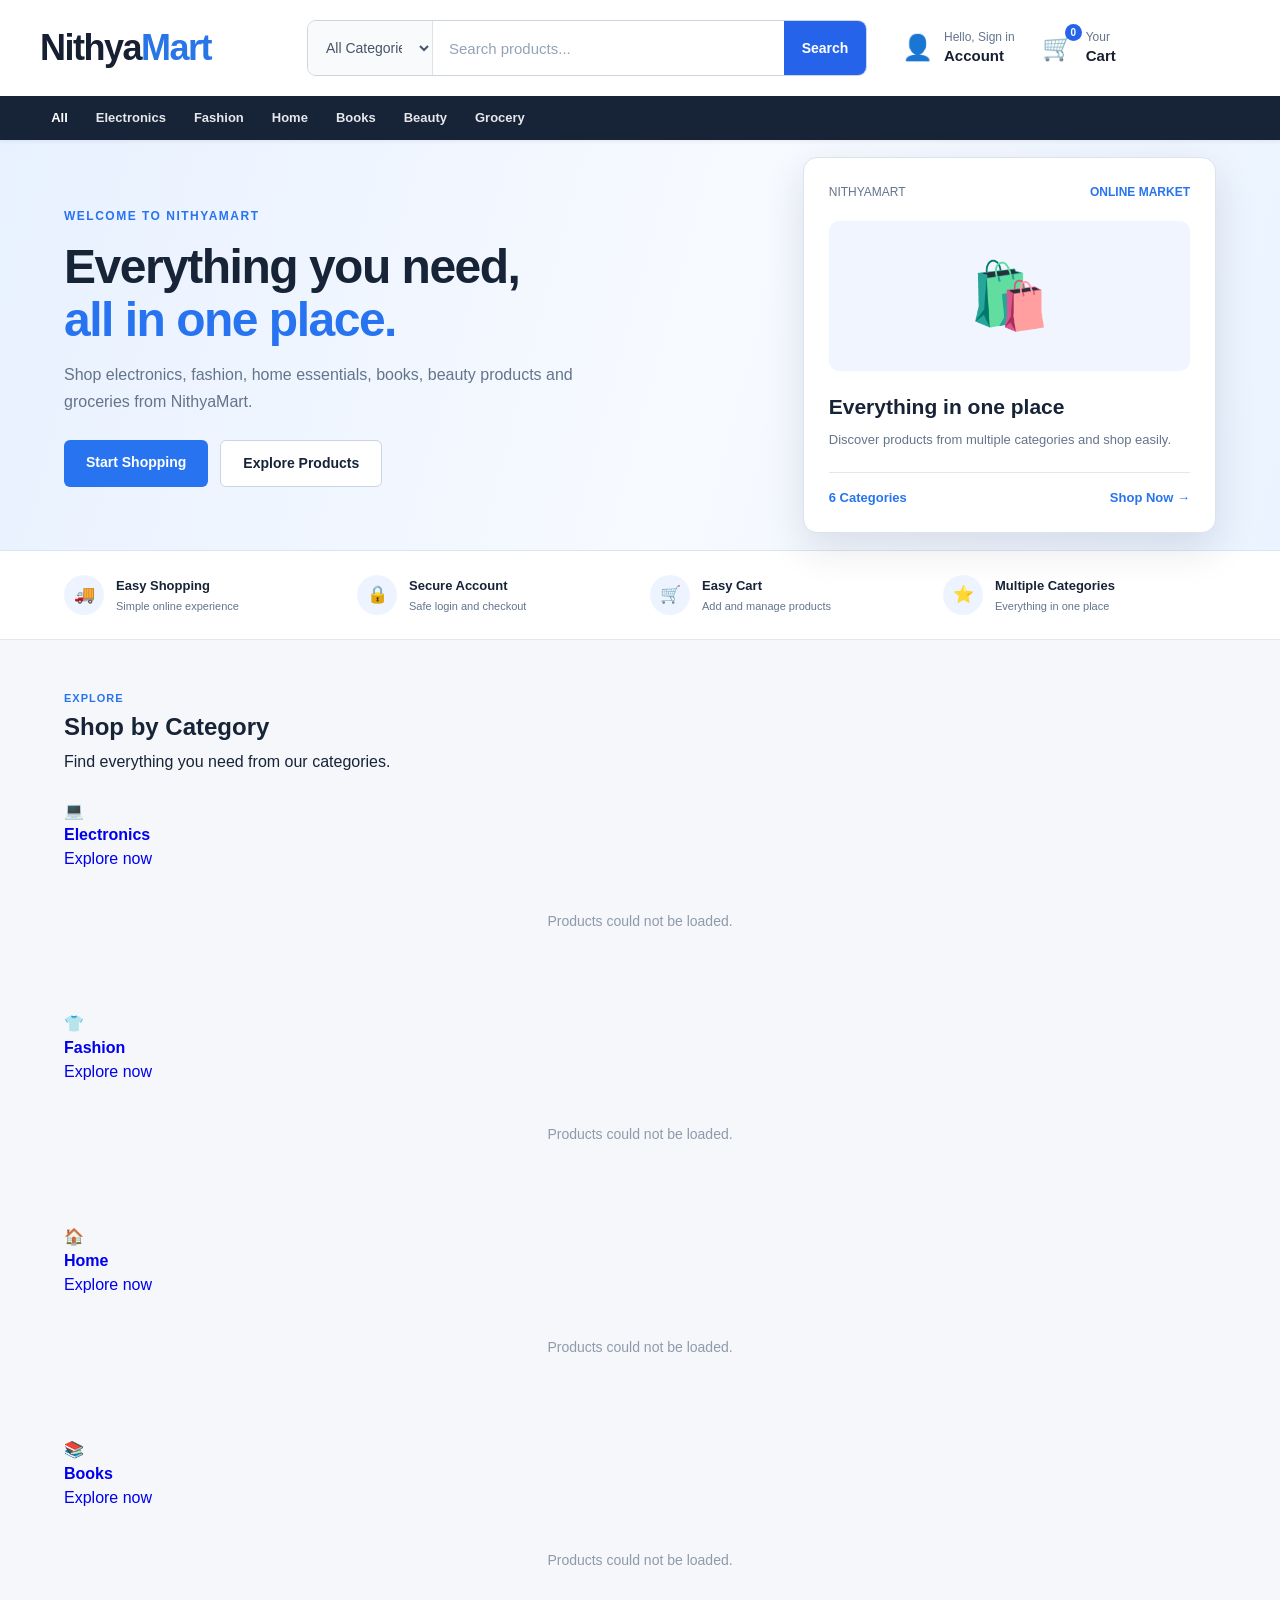
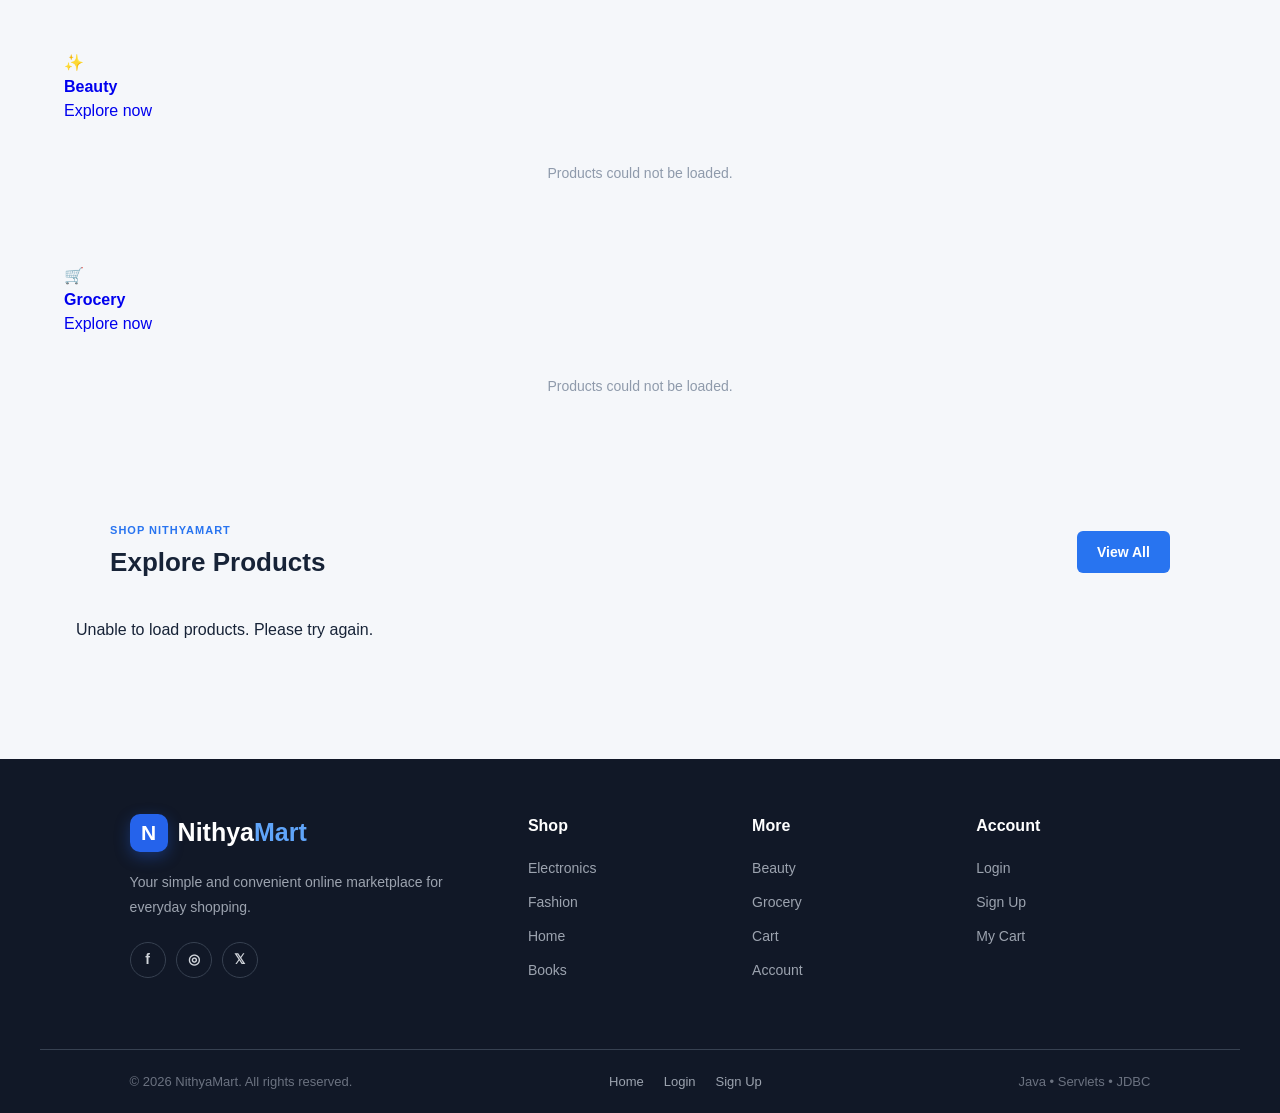
==== commit a88c04fe: "fix: align homepage with stylesheet" ====
--- a/src/main/webapp/index.html
+++ b/src/main/webapp/index.html
@@ -20,31 +20,64 @@
 </head>
 
 
-<body>
-
-
-    <!-- =========================
+<body class="marketplace-page">
+
+
+    <!-- =====================================================
          HEADER
-         ========================= -->
-
-    <header class="site-header">
-
-        <div class="header-container">
+         ===================================================== -->
+
+    <header class="market-header">
+
+        <div class="header-main">
 
 
             <!-- Logo -->
 
             <a
                 href="index.html"
-                class="logo"
+                class="market-logo"
             >
-                NithyaMart
+                <span>Nithya</span><span>Mart</span>
             </a>
 
 
             <!-- Search -->
 
-            <div class="search-area">
+            <div class="market-search">
+
+                <select id="headerCategory">
+
+                    <option value="">
+                        All Categories
+                    </option>
+
+                    <option value="Electronics">
+                        Electronics
+                    </option>
+
+                    <option value="Fashion">
+                        Fashion
+                    </option>
+
+                    <option value="Home">
+                        Home
+                    </option>
+
+                    <option value="Books">
+                        Books
+                    </option>
+
+                    <option value="Beauty">
+                        Beauty
+                    </option>
+
+                    <option value="Grocery">
+                        Grocery
+                    </option>
+
+                </select>
+
 
                 <input
                     type="text"
@@ -53,38 +86,6 @@
                     autocomplete="off"
                 >
 
-                <select id="headerCategory">
-
-                    <option value="">
-                        All Categories
-                    </option>
-
-                    <option value="Electronics">
-                        Electronics
-                    </option>
-
-                    <option value="Fashion">
-                        Fashion
-                    </option>
-
-                    <option value="Home">
-                        Home
-                    </option>
-
-                    <option value="Books">
-                        Books
-                    </option>
-
-                    <option value="Beauty">
-                        Beauty
-                    </option>
-
-                    <option value="Grocery">
-                        Grocery
-                    </option>
-
-                </select>
-
 
                 <button
                     type="button"
@@ -96,86 +97,227 @@
             </div>
 
 
-            <!-- Header Links -->
+            <!-- Header Actions -->
 
             <div class="header-actions">
+
+
+                <!-- Account -->
+
+                <a
+                    href="login.html"
+                    class="header-account"
+                    id="loginLink"
+                >
+
+                    <span class="header-account-icon">
+                        👤
+                    </span>
+
+                    <span class="header-account-text">
+
+                        <small>
+                            Hello, Sign in
+                        </small>
+
+                        <strong>
+                            Account
+                        </strong>
+
+                    </span>
+
+                </a>
+
+
+                <!-- Cart -->
 
                 <a
                     href="cart.html"
-                    class="header-link"
+                    class="header-cart"
                 >
-                    🛒 Cart
-                </a>
-
-
-                <a
-                    href="login.html"
-                    class="header-link"
-                    id="loginLink"
-                >
-                    Login
-                </a>
-
-
-                <a
-                    href="signup.html"
-                    class="header-link"
-                    id="signupLink"
-                >
-                    Sign Up
-                </a>
+
+                    <span class="header-cart-icon">
+
+                        🛒
+
+                        <span class="cart-count">
+                            0
+                        </span>
+
+                    </span>
+
+                    <span class="header-cart-text">
+
+                        <small>
+                            Your
+                        </small>
+
+                        <strong>
+                            Cart
+                        </strong>
+
+                    </span>
+
+                </a>
+
 
             </div>
 
         </div>
 
-    </header>
-
-
-
-    <!-- =========================
-         HERO SECTION
-         ========================= -->
-
-    <main>
-
-
-        <section class="hero-section">
-
-            <div class="hero-content">
-
-                <span class="hero-small-text">
-                    WELCOME TO NITHYAMART
-                </span>
-
-
-                <h1>
-                    Everything you need,
-                    <br>
-                    all in one place.
-                </h1>
-
-
-                <p>
-                    Shop electronics, fashion, home essentials,
-                    books, beauty products and groceries.
-                </p>
-
+
+        <!-- Category Navigation -->
+
+        <nav class="category-nav">
+
+            <div class="category-nav-inner">
 
                 <a
                     href="#products"
-                    class="hero-button"
+                    class="all-category"
                 >
-                    Start Shopping
-                </a>
-
-            </div>
-
-
-            <div class="hero-image">
-
-                <div class="hero-shopping-icon">
-                    🛍️
+                    All
+                </a>
+
+                <a href="#products-Electronics">
+                    Electronics
+                </a>
+
+                <a href="#products-Fashion">
+                    Fashion
+                </a>
+
+                <a href="#products-Home">
+                    Home
+                </a>
+
+                <a href="#products-Books">
+                    Books
+                </a>
+
+                <a href="#products-Beauty">
+                    Beauty
+                </a>
+
+                <a href="#products-Grocery">
+                    Grocery
+                </a>
+
+            </div>
+
+        </nav>
+
+    </header>
+
+
+
+    <!-- =====================================================
+         MAIN
+         ===================================================== -->
+
+    <main>
+
+
+        <!-- =================================================
+             HERO
+             ================================================= -->
+
+        <section class="market-hero">
+
+            <div class="hero-container">
+
+
+                <!-- Hero Text -->
+
+                <div class="hero-copy">
+
+                    <span class="hero-label">
+                        WELCOME TO NITHYAMART
+                    </span>
+
+
+                    <h1>
+                        Everything you need,
+                        <span>
+                            all in one place.
+                        </span>
+                    </h1>
+
+
+                    <p>
+                        Shop electronics, fashion, home essentials,
+                        books, beauty products and groceries from
+                        NithyaMart.
+                    </p>
+
+
+                    <div class="hero-buttons">
+
+                        <a
+                            href="#products"
+                            class="hero-primary"
+                        >
+                            Start Shopping
+                        </a>
+
+
+                        <a
+                            href="#products"
+                            class="hero-secondary"
+                        >
+                            Explore Products
+                        </a>
+
+                    </div>
+
+                </div>
+
+
+                <!-- Hero Card -->
+
+                <div class="hero-shopping-card">
+
+                    <div class="hero-card-top">
+
+                        <span>
+                            NITHYAMART
+                        </span>
+
+                        <strong>
+                            ONLINE MARKET
+                        </strong>
+
+                    </div>
+
+
+                    <div class="hero-card-icon">
+                        🛍️
+                    </div>
+
+
+                    <h3>
+                        Everything in one place
+                    </h3>
+
+
+                    <p>
+                        Discover products from multiple
+                        categories and shop easily.
+                    </p>
+
+
+                    <div class="hero-card-bottom">
+
+                        <span>
+                            6 Categories
+                        </span>
+
+                        <span>
+                            Shop Now →
+                        </span>
+
+                    </div>
+
                 </div>
 
             </div>
@@ -184,66 +326,155 @@
 
 
 
-        <!-- =========================
+        <!-- =================================================
+             BENEFITS
+             ================================================= -->
+
+        <section class="benefits-section">
+
+            <div class="benefits-container">
+
+
+                <div class="benefit-item">
+
+                    <div class="benefit-icon">
+                        🚚
+                    </div>
+
+                    <div>
+
+                        <strong>
+                            Easy Shopping
+                        </strong>
+
+                        <span>
+                            Simple online experience
+                        </span>
+
+                    </div>
+
+                </div>
+
+
+                <div class="benefit-item">
+
+                    <div class="benefit-icon">
+                        🔒
+                    </div>
+
+                    <div>
+
+                        <strong>
+                            Secure Account
+                        </strong>
+
+                        <span>
+                            Safe login and checkout
+                        </span>
+
+                    </div>
+
+                </div>
+
+
+                <div class="benefit-item">
+
+                    <div class="benefit-icon">
+                        🛒
+                    </div>
+
+                    <div>
+
+                        <strong>
+                            Easy Cart
+                        </strong>
+
+                        <span>
+                            Add and manage products
+                        </span>
+
+                    </div>
+
+                </div>
+
+
+                <div class="benefit-item">
+
+                    <div class="benefit-icon">
+                        ⭐
+                    </div>
+
+                    <div>
+
+                        <strong>
+                            Multiple Categories
+                        </strong>
+
+                        <span>
+                            Everything in one place
+                        </span>
+
+                    </div>
+
+                </div>
+
+
+            </div>
+
+        </section>
+
+
+
+        <!-- =================================================
              SHOP BY CATEGORY
-             ========================= -->
+             ================================================= -->
 
         <section class="category-section">
 
-            <div class="section-heading">
-
-                <span>
-                    EXPLORE
-                </span>
-
-                <h2>
-                    Shop by Category
-                </h2>
-
-                <p>
-                    Find everything you need from our categories.
-                </p>
-
-            </div>
-
-
-
-            <!--
-                IMPORTANT:
-
-                Each category card is followed immediately
-                by its products.
-
-                There is NO separate duplicate
-                Electronics/Fashion/Home section.
-            -->
+
+            <div class="section-title">
+
+                <div>
+
+                    <span>
+                        EXPLORE
+                    </span>
+
+                    <h2>
+                        Shop by Category
+                    </h2>
+
+                    <p>
+                        Find everything you need from our categories.
+                    </p>
+
+                </div>
+
+            </div>
+
+
 
             <div class="category-categories">
 
 
-                <!-- =========================
+                <!-- =========================================
                      ELECTRONICS
-                     ========================= -->
+                     ========================================= -->
 
                 <div class="category-group">
-
 
                     <a
                         href="#products-Electronics"
                         class="category-card"
                     >
 
-                        <div
-                            class="category-image electronics"
-                        >
+                        <div class="category-image electronics">
                             💻
                         </div>
 
-
                         <strong>
                             Electronics
                         </strong>
-
 
                         <span>
                             Explore now
@@ -267,29 +498,24 @@
 
 
 
-                <!-- =========================
+                <!-- =========================================
                      FASHION
-                     ========================= -->
+                     ========================================= -->
 
                 <div class="category-group">
-
 
                     <a
                         href="#products-Fashion"
                         class="category-card"
                     >
 
-                        <div
-                            class="category-image fashion"
-                        >
+                        <div class="category-image fashion">
                             👕
                         </div>
 
-
                         <strong>
                             Fashion
                         </strong>
-
 
                         <span>
                             Explore now
@@ -313,29 +539,24 @@
 
 
 
-                <!-- =========================
+                <!-- =========================================
                      HOME
-                     ========================= -->
+                     ========================================= -->
 
                 <div class="category-group">
-
 
                     <a
                         href="#products-Home"
                         class="category-card"
                     >
 
-                        <div
-                            class="category-image home"
-                        >
+                        <div class="category-image home">
                             🏠
                         </div>
 
-
                         <strong>
                             Home
                         </strong>
-
 
                         <span>
                             Explore now
@@ -359,29 +580,24 @@
 
 
 
-                <!-- =========================
+                <!-- =========================================
                      BOOKS
-                     ========================= -->
+                     ========================================= -->
 
                 <div class="category-group">
-
 
                     <a
                         href="#products-Books"
                         class="category-card"
                     >
 
-                        <div
-                            class="category-image books"
-                        >
+                        <div class="category-image books">
                             📚
                         </div>
 
-
                         <strong>
                             Books
                         </strong>
-
 
                         <span>
                             Explore now
@@ -405,29 +621,24 @@
 
 
 
-                <!-- =========================
+                <!-- =========================================
                      BEAUTY
-                     ========================= -->
+                     ========================================= -->
 
                 <div class="category-group">
-
 
                     <a
                         href="#products-Beauty"
                         class="category-card"
                     >
 
-                        <div
-                            class="category-image beauty"
-                        >
+                        <div class="category-image beauty">
                             ✨
                         </div>
 
-
                         <strong>
                             Beauty
                         </strong>
-
 
                         <span>
                             Explore now
@@ -451,29 +662,24 @@
 
 
 
-                <!-- =========================
+                <!-- =========================================
                      GROCERY
-                     ========================= -->
+                     ========================================= -->
 
                 <div class="category-group">
-
 
                     <a
                         href="#products-Grocery"
                         class="category-card"
                     >
 
-                        <div
-                            class="category-image grocery"
-                        >
+                        <div class="category-image grocery">
                             🛒
                         </div>
 
-
                         <strong>
                             Grocery
                         </strong>
-
 
                         <span>
                             Explore now
@@ -502,9 +708,9 @@
 
 
 
-        <!-- =========================
-             PRODUCTS AREA
-             ========================= -->
+        <!-- =================================================
+             PRODUCTS / SEARCH AREA
+             ================================================= -->
 
         <section
             class="products-section"
@@ -530,18 +736,12 @@
                 <button
                     type="button"
                     id="clearFilters"
-                    class="clear-filter"
+                    class="btn"
                 >
                     View All
                 </button>
 
             </div>
-
-
-            <!--
-                Search results will also be rendered
-                into the category containers above.
-            -->
 
 
             <div
@@ -558,27 +758,147 @@
 
 
 
-    <!-- =========================
+    <!-- =====================================================
          FOOTER
-         ========================= -->
-
-    <footer class="site-footer">
-
-        <div class="footer-container">
-
+         ===================================================== -->
+
+    <footer class="nm-footer">
+
+
+        <div class="footer-main">
+
+
+            <!-- Brand -->
 
             <div class="footer-brand">
 
-                <h3>
-                    NithyaMart
-                </h3>
+                <div class="footer-logo">
+
+                    <span class="logo-icon">
+                        N
+                    </span>
+
+                    <span>
+                        Nithya<span>Mart</span>
+                    </span>
+
+                </div>
+
 
                 <p>
                     Your simple and convenient
-                    online marketplace.
+                    online marketplace for everyday shopping.
                 </p>
 
-            </div>
+
+                <div class="footer-social">
+
+                    <a href="#" aria-label="Facebook">
+                        f
+                    </a>
+
+                    <a href="#" aria-label="Instagram">
+                        ◎
+                    </a>
+
+                    <a href="#" aria-label="Twitter">
+                        𝕏
+                    </a>
+
+                </div>
+
+            </div>
+
+
+
+            <!-- Shop -->
+
+            <div class="footer-column">
+
+                <h3>
+                    Shop
+                </h3>
+
+                <a href="#products-Electronics">
+                    Electronics
+                </a>
+
+                <a href="#products-Fashion">
+                    Fashion
+                </a>
+
+                <a href="#products-Home">
+                    Home
+                </a>
+
+                <a href="#products-Books">
+                    Books
+                </a>
+
+            </div>
+
+
+
+            <!-- More -->
+
+            <div class="footer-column">
+
+                <h3>
+                    More
+                </h3>
+
+                <a href="#products-Beauty">
+                    Beauty
+                </a>
+
+                <a href="#products-Grocery">
+                    Grocery
+                </a>
+
+                <a href="cart.html">
+                    Cart
+                </a>
+
+                <a href="login.html">
+                    Account
+                </a>
+
+            </div>
+
+
+
+            <!-- Account -->
+
+            <div class="footer-column">
+
+                <h3>
+                    Account
+                </h3>
+
+                <a href="login.html">
+                    Login
+                </a>
+
+                <a href="signup.html">
+                    Sign Up
+                </a>
+
+                <a href="cart.html">
+                    My Cart
+                </a>
+
+            </div>
+
+
+        </div>
+
+
+
+        <div class="footer-bottom">
+
+            <span>
+                © 2026 NithyaMart. All rights reserved.
+            </span>
 
 
             <div class="footer-links">
@@ -587,10 +907,6 @@
                     Home
                 </a>
 
-                <a href="cart.html">
-                    Cart
-                </a>
-
                 <a href="login.html">
                     Login
                 </a>
@@ -602,24 +918,20 @@
             </div>
 
 
+            <span class="tech-stack">
+                Java • Servlets • JDBC
+            </span>
+
         </div>
 
 
-        <div class="footer-bottom">
-
-            <p>
-                © 2026 NithyaMart. All rights reserved.
-            </p>
-
-        </div>
-
     </footer>
 
 
 
-    <!-- =========================
+    <!-- =====================================================
          JAVASCRIPT
-         ========================= -->
+         ===================================================== -->
 
     <script src="js/session.js"></script>
 
@@ -628,4 +940,4 @@
 
 </body>
 
-</html>+</html>
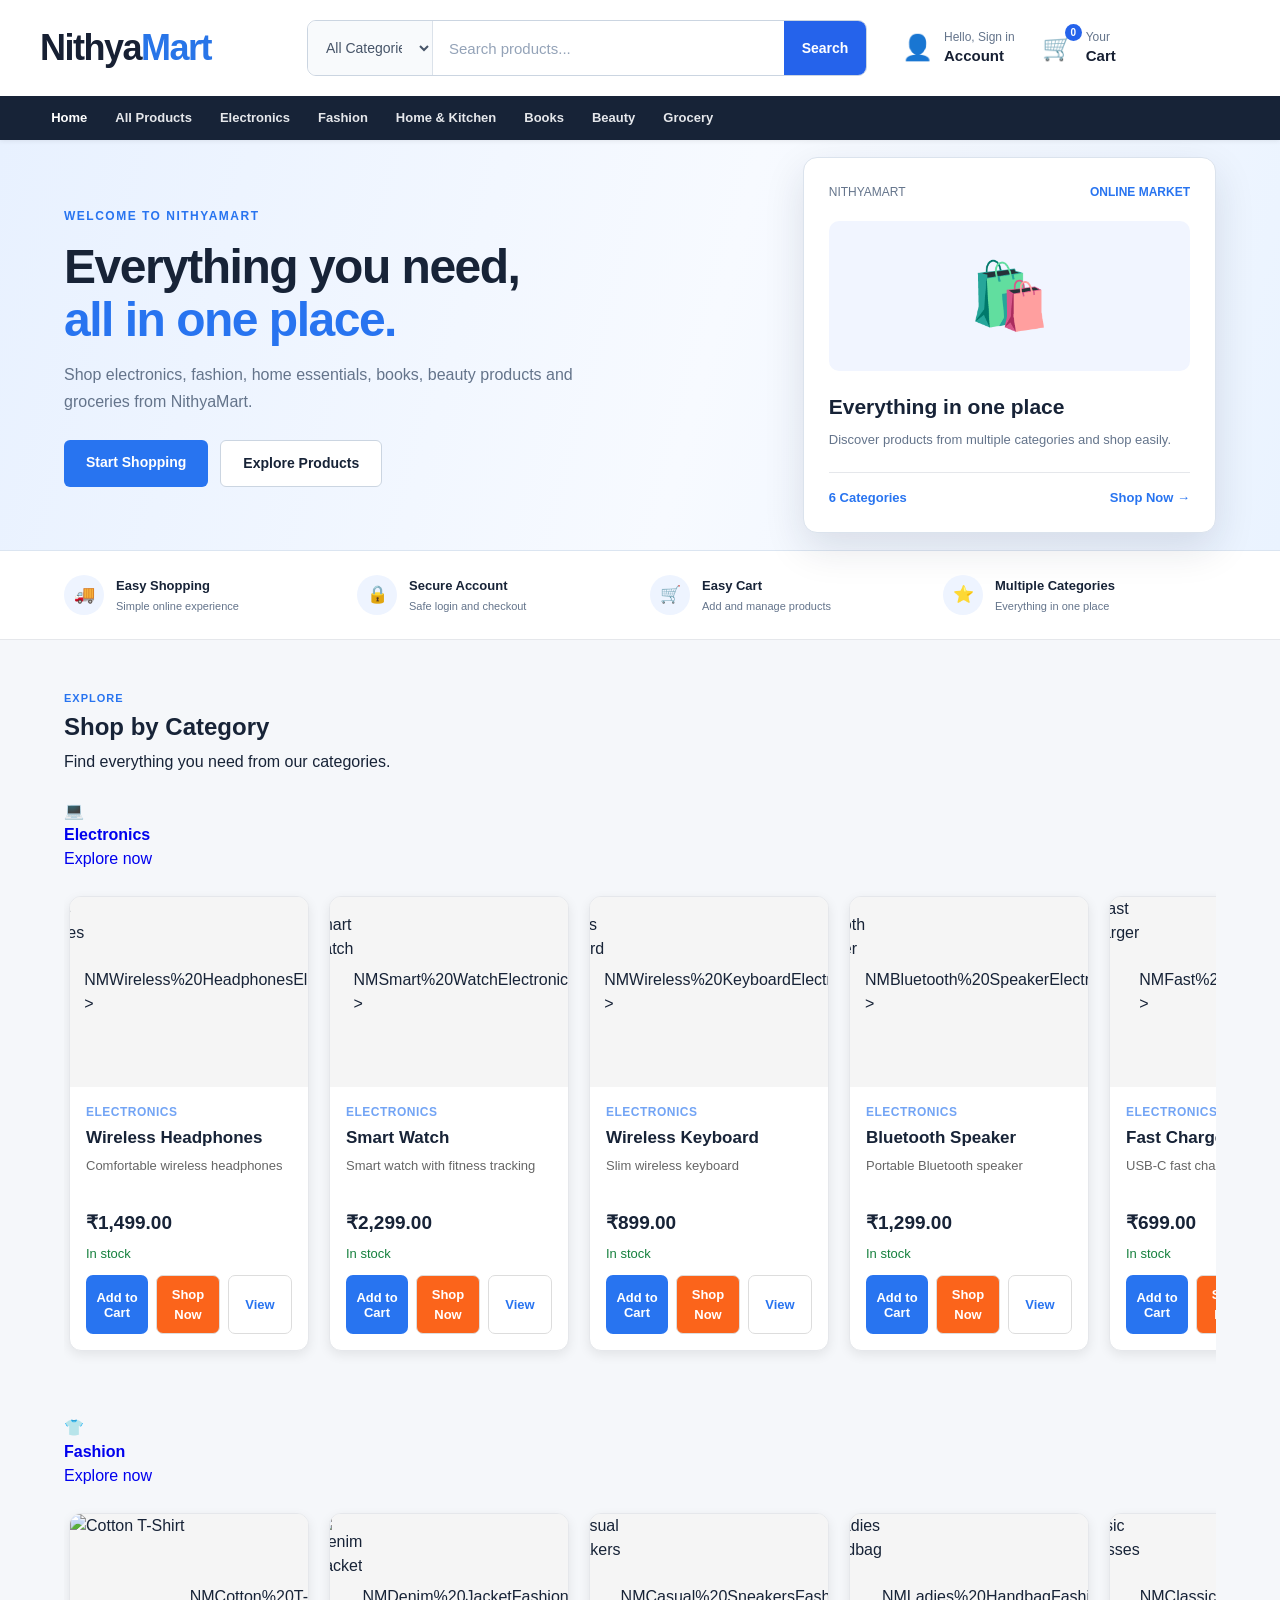
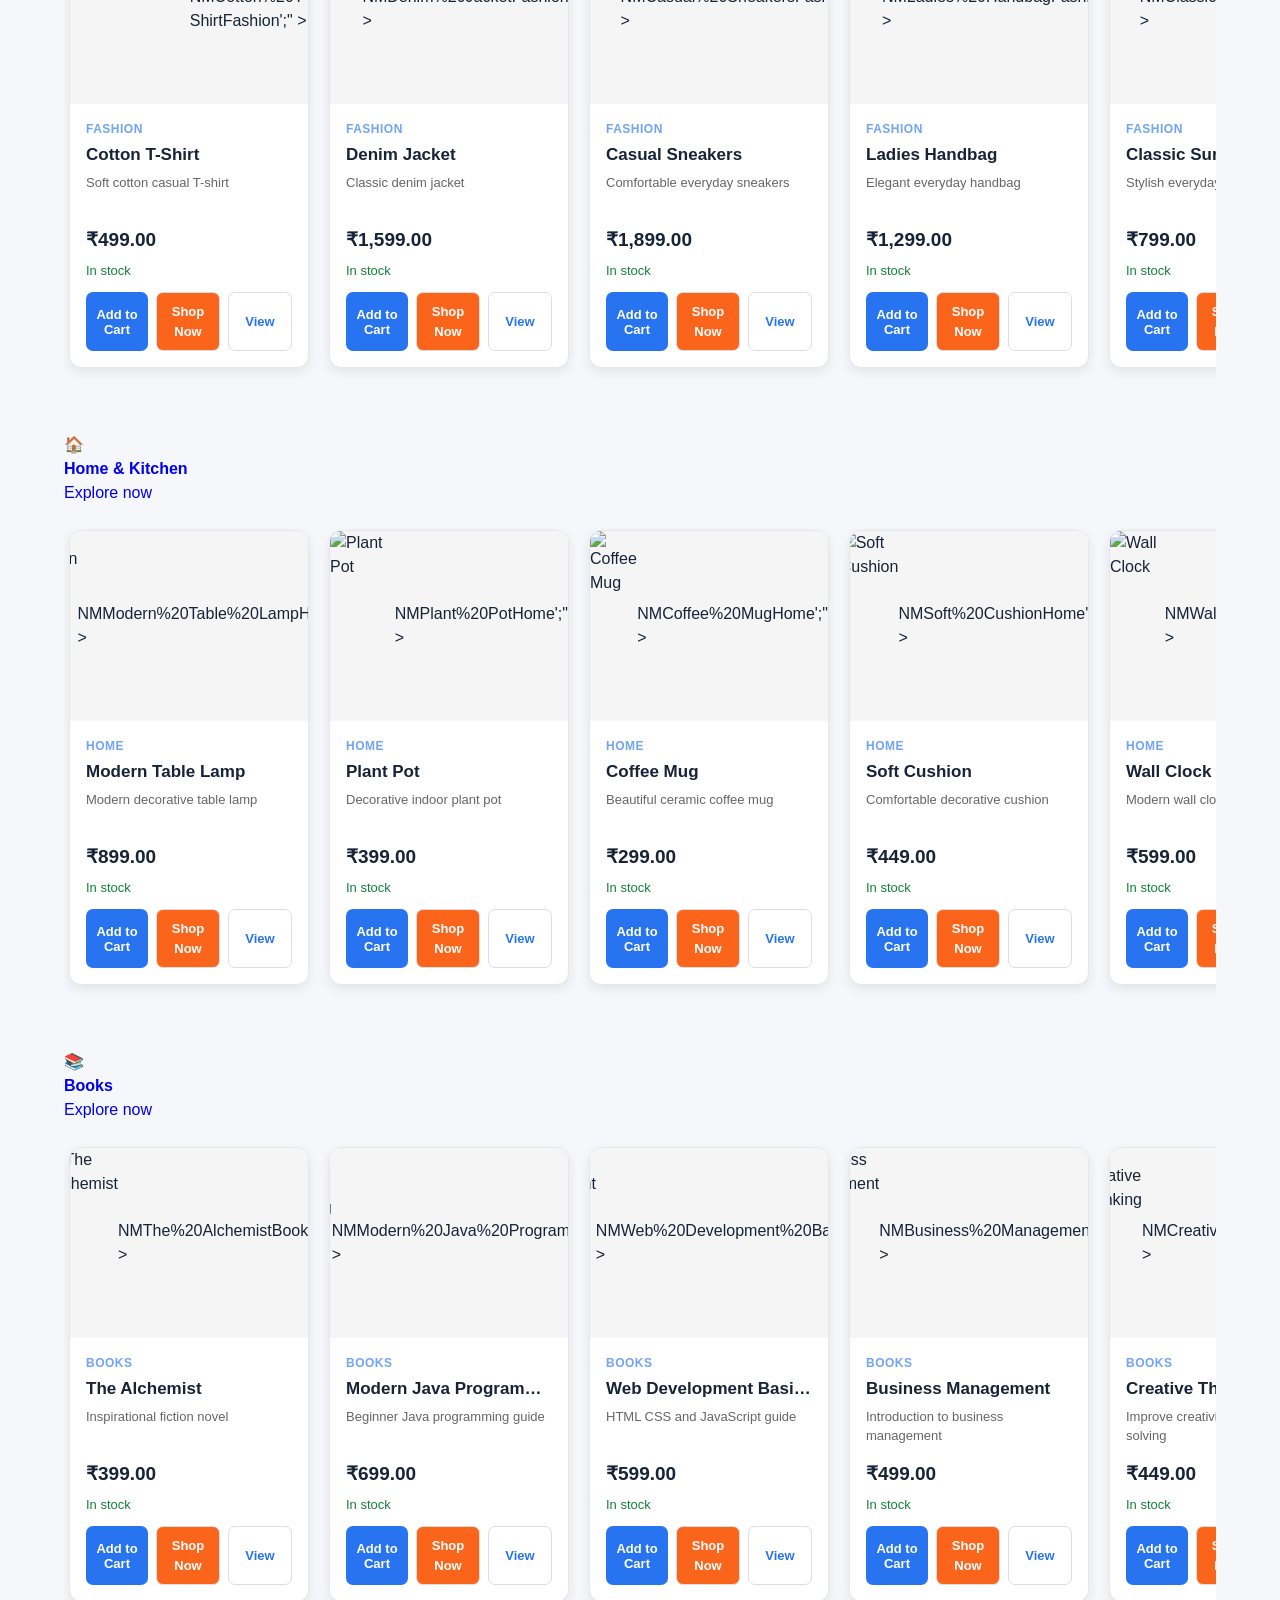
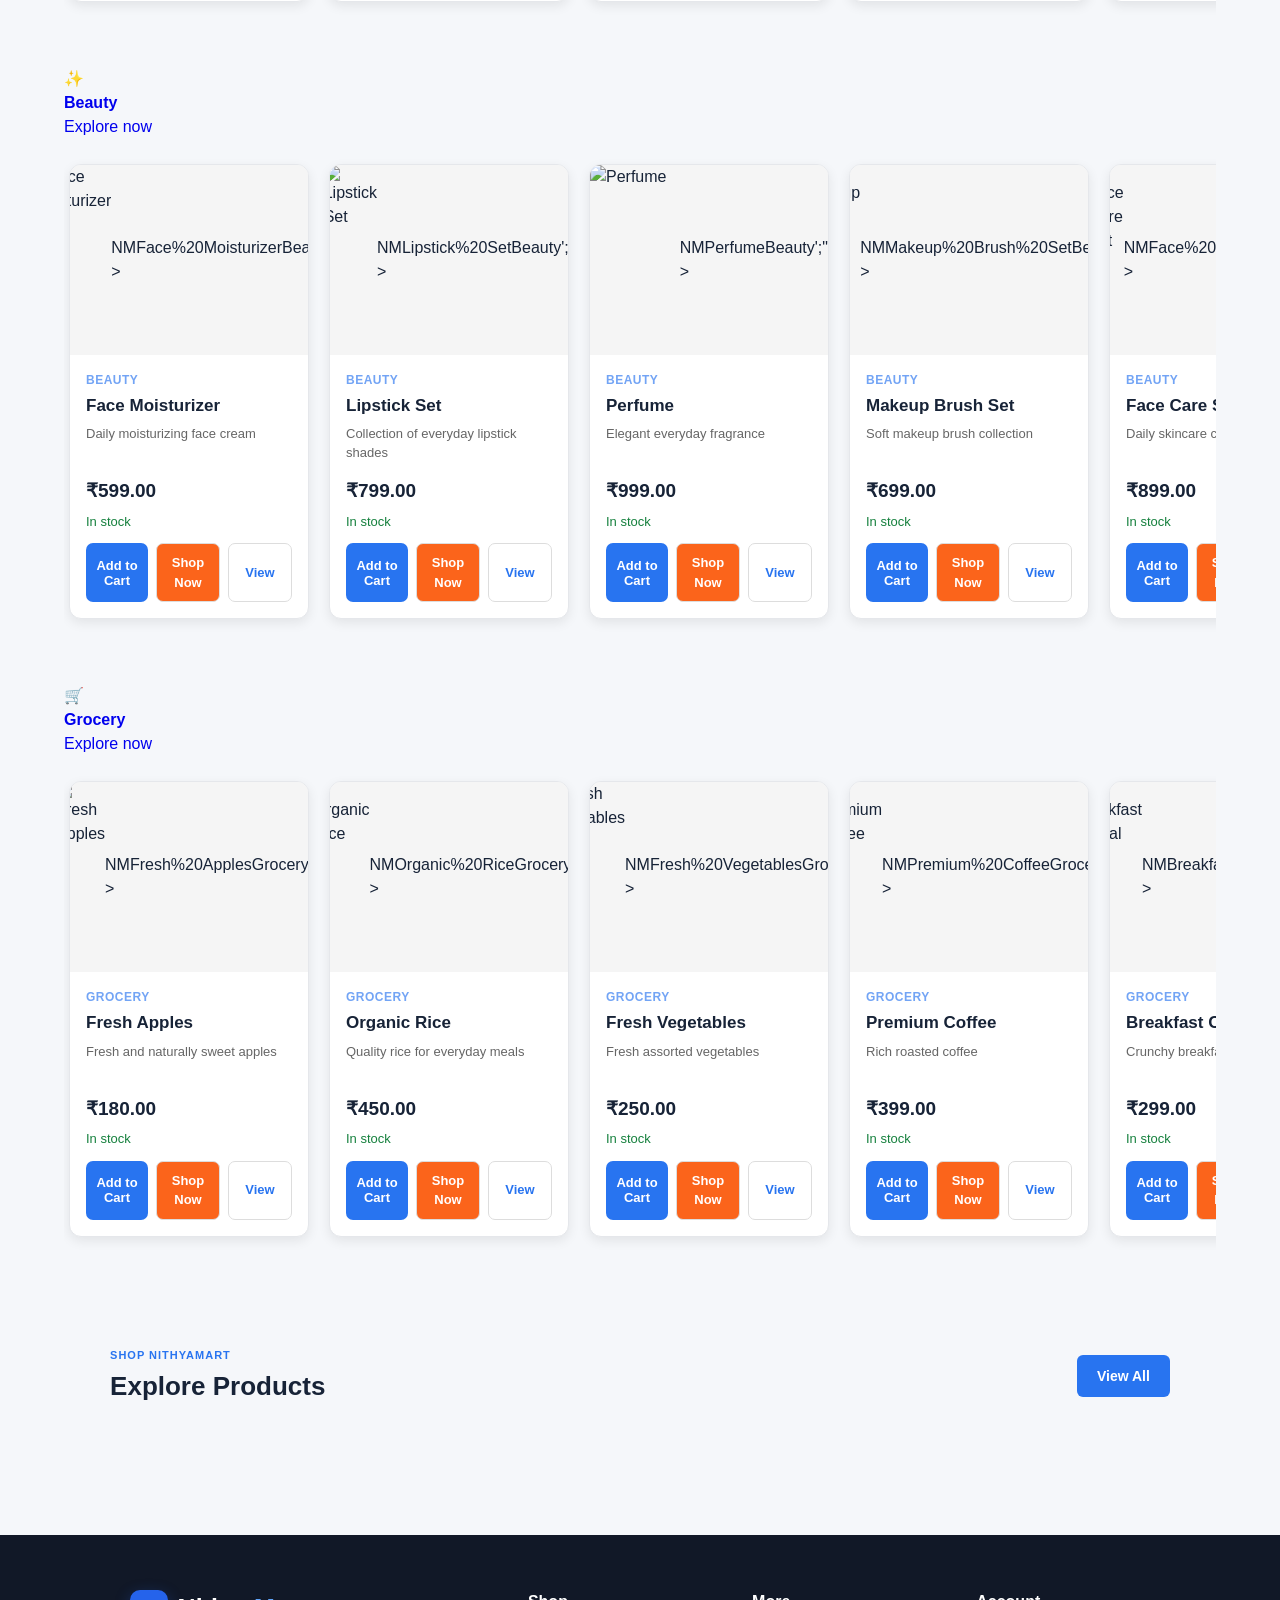
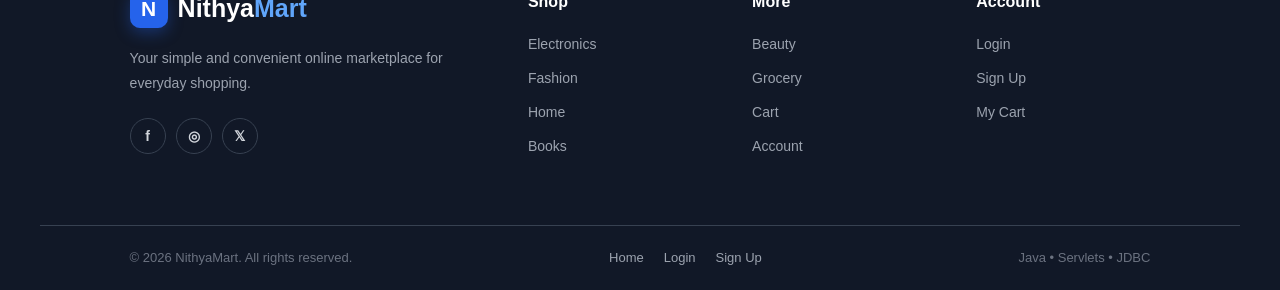
==== commit d4d3614c: "updated files" ====
--- a/src/main/webapp/index.html
+++ b/src/main/webapp/index.html
@@ -173,33 +173,37 @@
             <div class="category-nav-inner">
 
                 <a
-                    href="#products"
+                    href="index.html"
                     class="all-category"
                 >
-                    All
-                </a>
-
-                <a href="#products-Electronics">
+                    Home
+                </a>
+
+                <a href="category.html">
+                    All Products
+                </a>
+
+                <a href="category.html?category=Electronics">
                     Electronics
                 </a>
 
-                <a href="#products-Fashion">
+                <a href="category.html?category=Fashion">
                     Fashion
                 </a>
 
-                <a href="#products-Home">
-                    Home
-                </a>
-
-                <a href="#products-Books">
+                <a href="category.html?category=Home%20%26%20Kitchen">
+                    Home & Kitchen
+                </a>
+
+                <a href="category.html?category=Books">
                     Books
                 </a>
 
-                <a href="#products-Beauty">
+                <a href="category.html?category=Beauty">
                     Beauty
                 </a>
 
-                <a href="#products-Grocery">
+                <a href="category.html?category=Grocery">
                     Grocery
                 </a>
 
@@ -464,7 +468,7 @@
                 <div class="category-group">
 
                     <a
-                        href="#products-Electronics"
+                        href="category.html?category=Electronics"
                         class="category-card"
                     >
 
@@ -505,7 +509,7 @@
                 <div class="category-group">
 
                     <a
-                        href="#products-Fashion"
+                        href="category.html?category=Fashion"
                         class="category-card"
                     >
 
@@ -546,7 +550,7 @@
                 <div class="category-group">
 
                     <a
-                        href="#products-Home"
+                        href="category.html?category=Home%20%26%20Kitchen"
                         class="category-card"
                     >
 
@@ -555,7 +559,7 @@
                         </div>
 
                         <strong>
-                            Home
+                            Home & Kitchen
                         </strong>
 
                         <span>
@@ -587,7 +591,7 @@
                 <div class="category-group">
 
                     <a
-                        href="#products-Books"
+                        href="category.html?category=Books"
                         class="category-card"
                     >
 
@@ -628,7 +632,7 @@
                 <div class="category-group">
 
                     <a
-                        href="#products-Beauty"
+                        href="category.html?category=Beauty"
                         class="category-card"
                     >
 
@@ -669,7 +673,7 @@
                 <div class="category-group">
 
                     <a
-                        href="#products-Grocery"
+                        href="category.html?category=Grocery"
                         class="category-card"
                     >
 
@@ -937,6 +941,7 @@
 
     <script src="js/catalog.js"></script>
 
+    <script src="js/chatbot.js"></script>
 
 </body>
 
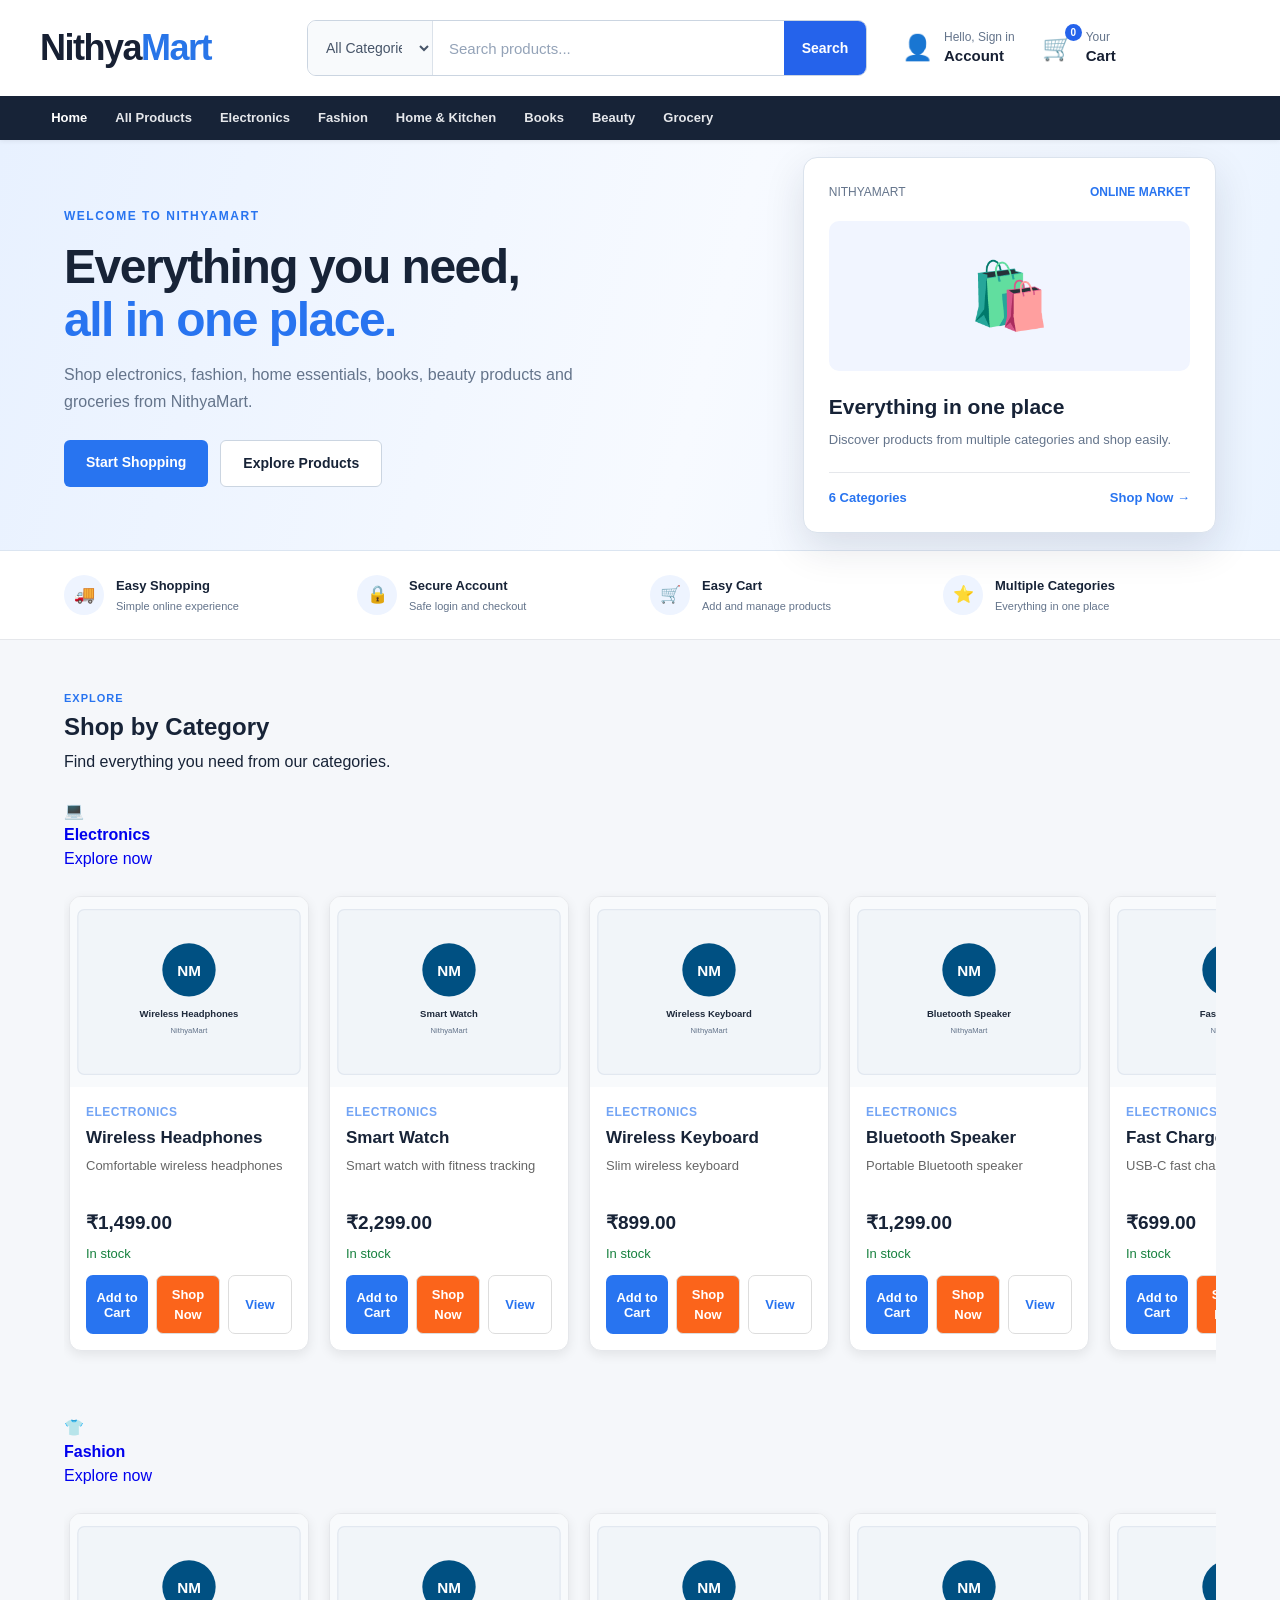
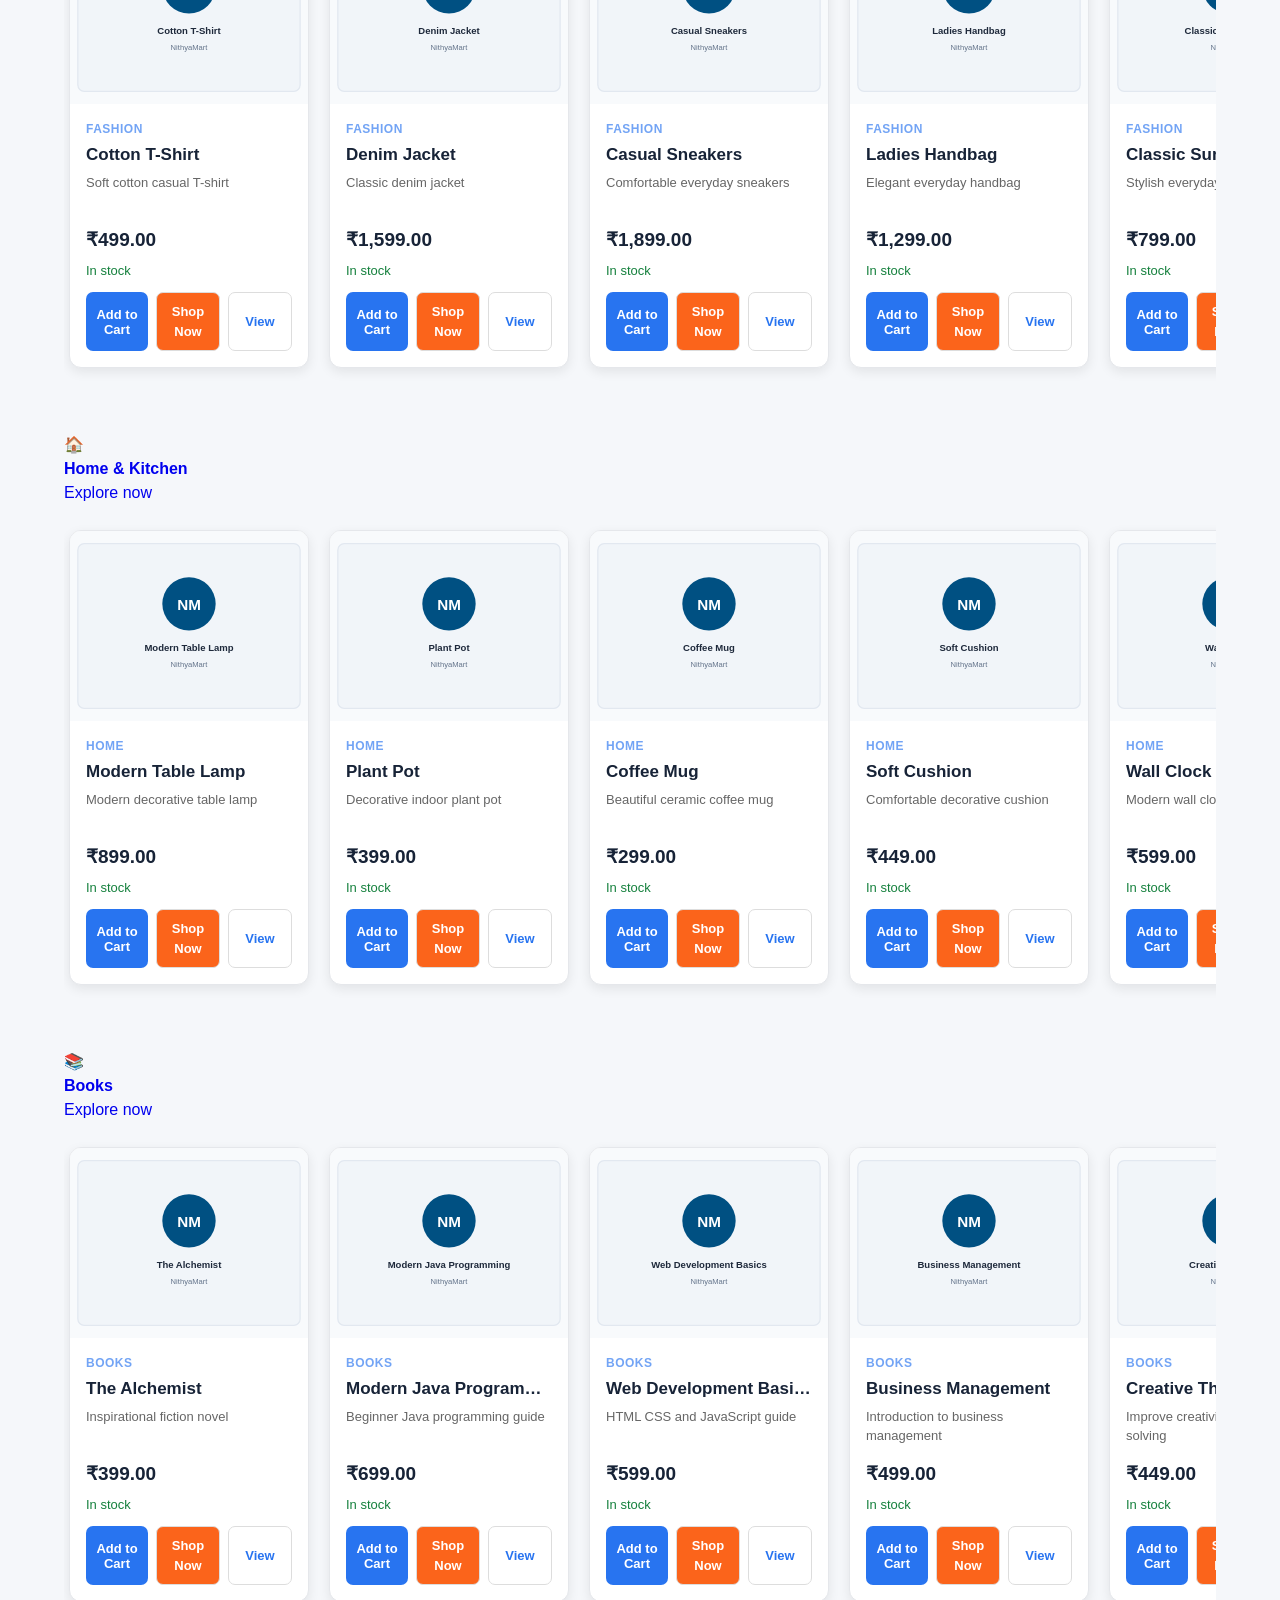
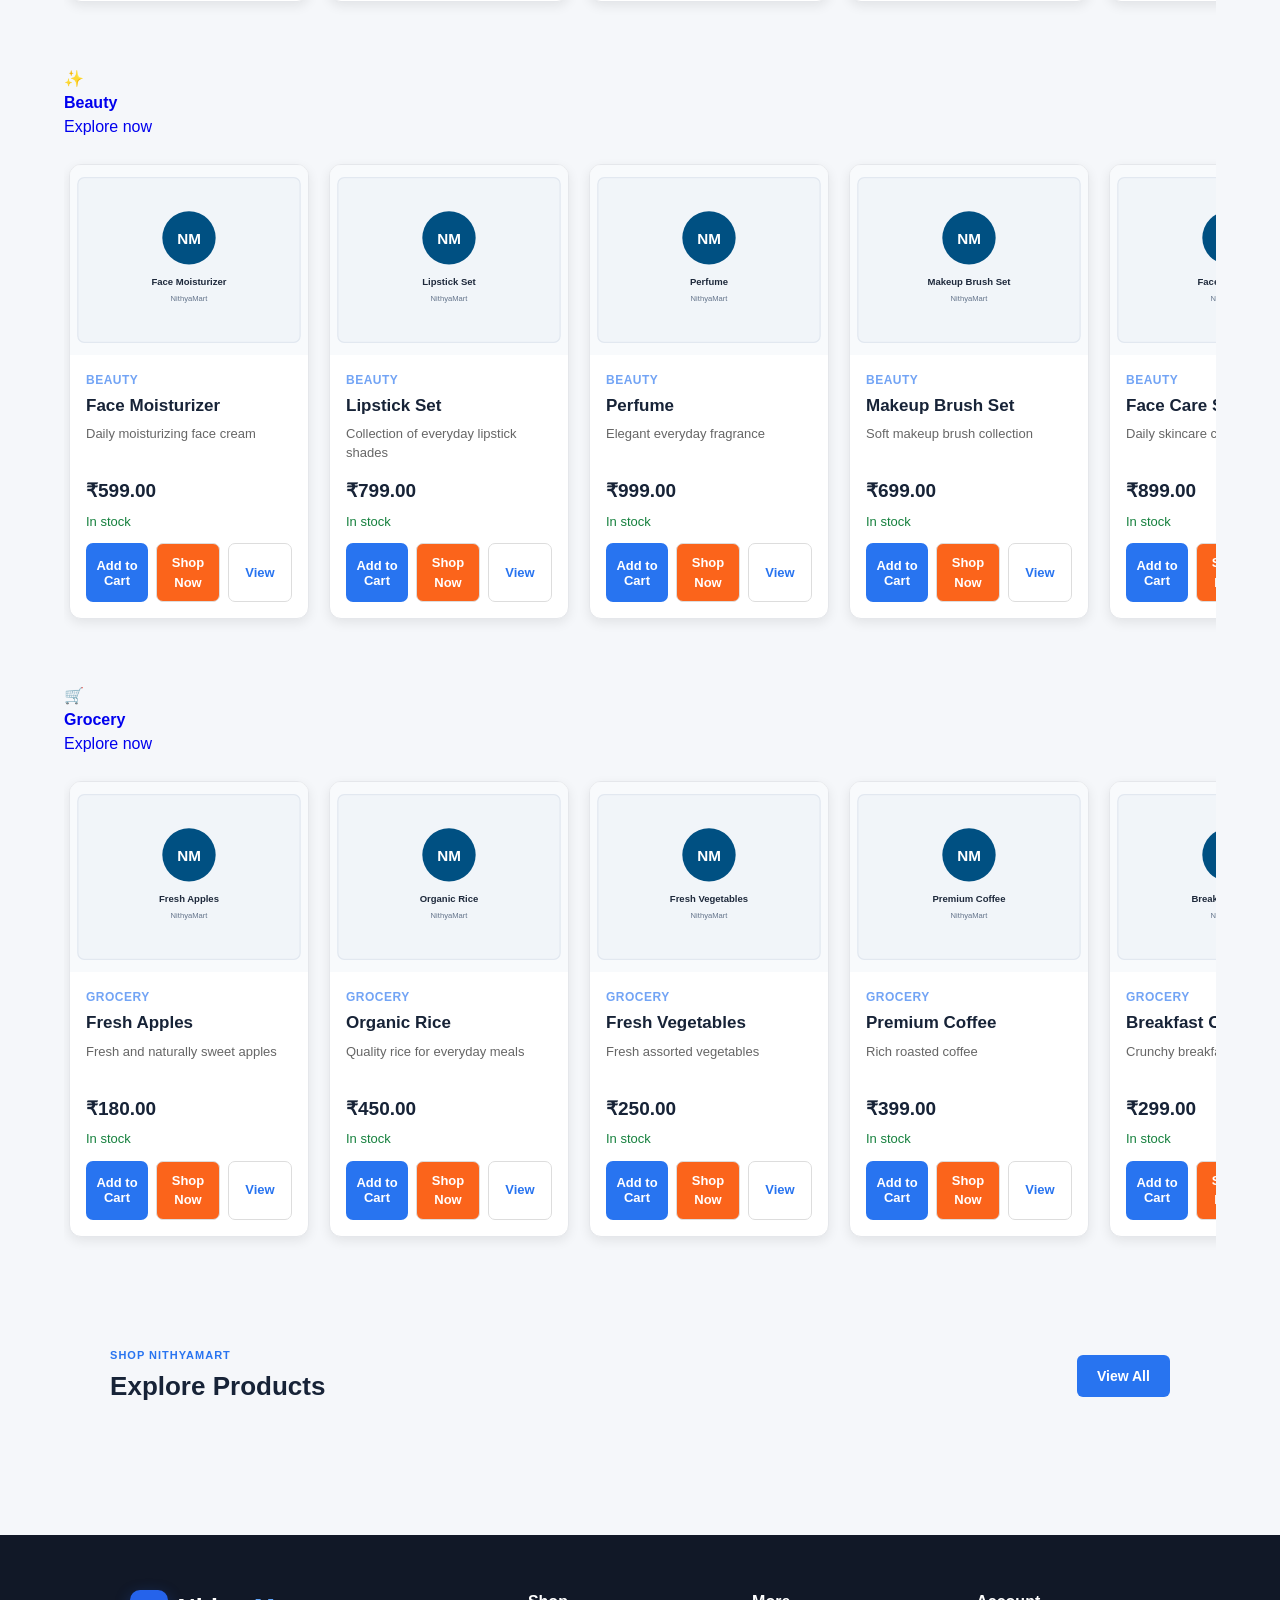
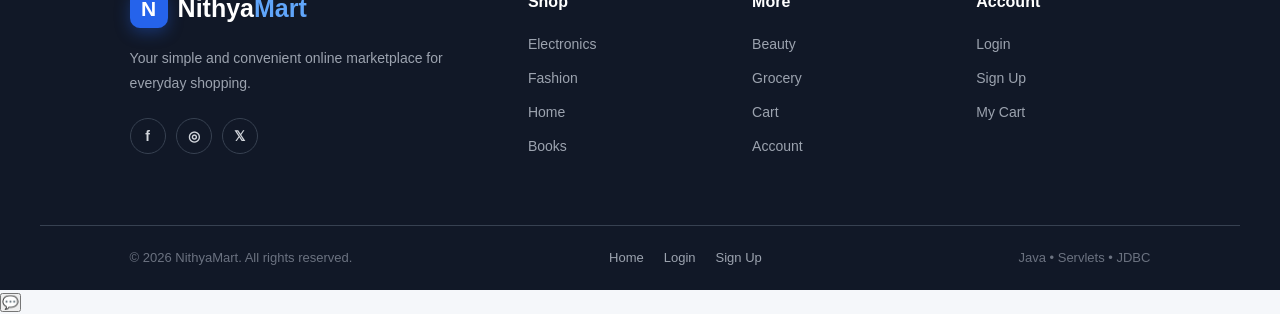
==== commit f3e1e362: "updated files" ====
--- a/src/main/webapp/index.html
+++ b/src/main/webapp/index.html
@@ -931,6 +931,12 @@
 
     </footer>
 
+     
+<!-- AI Chatbot Floating Button -->
+<div id="chatbot-widget">
+    <button id="chatbot-toggle" type="button">💬</button>
+</div>
+</body>
 
 
     <!-- =====================================================
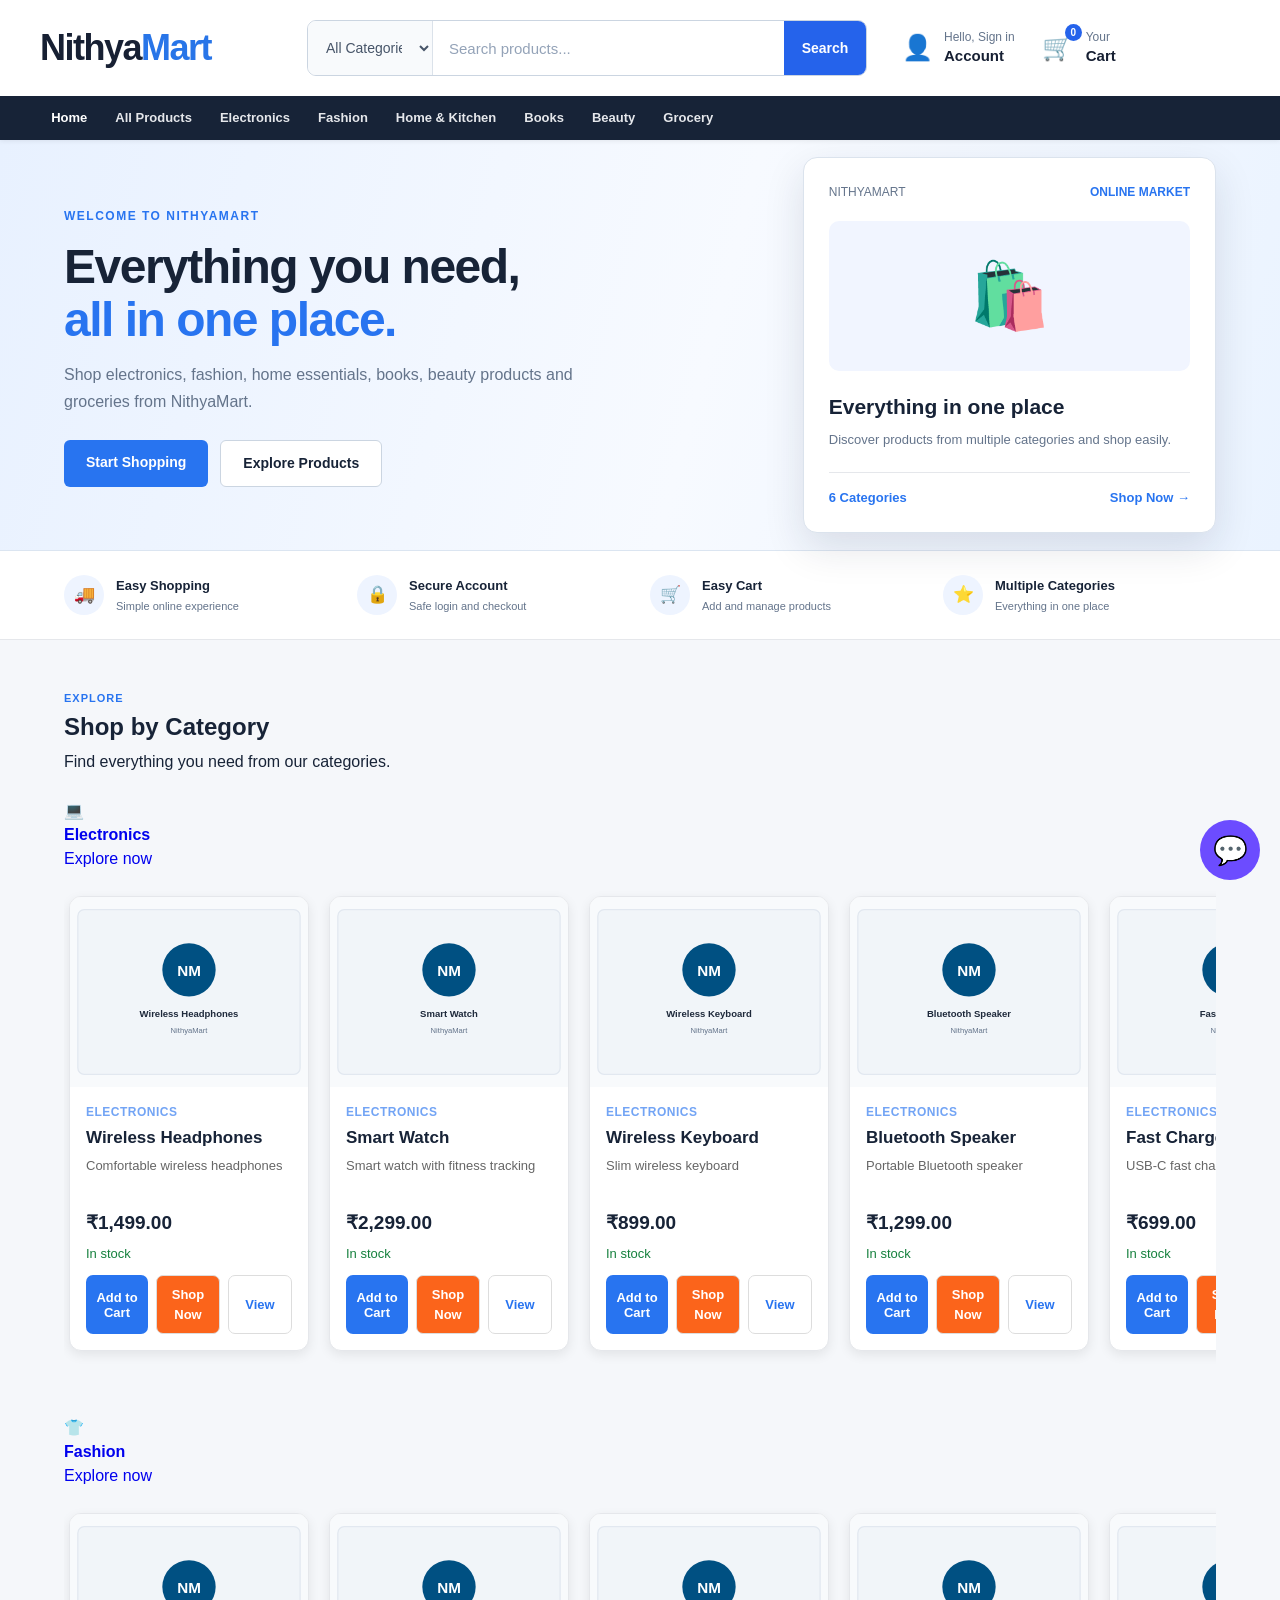
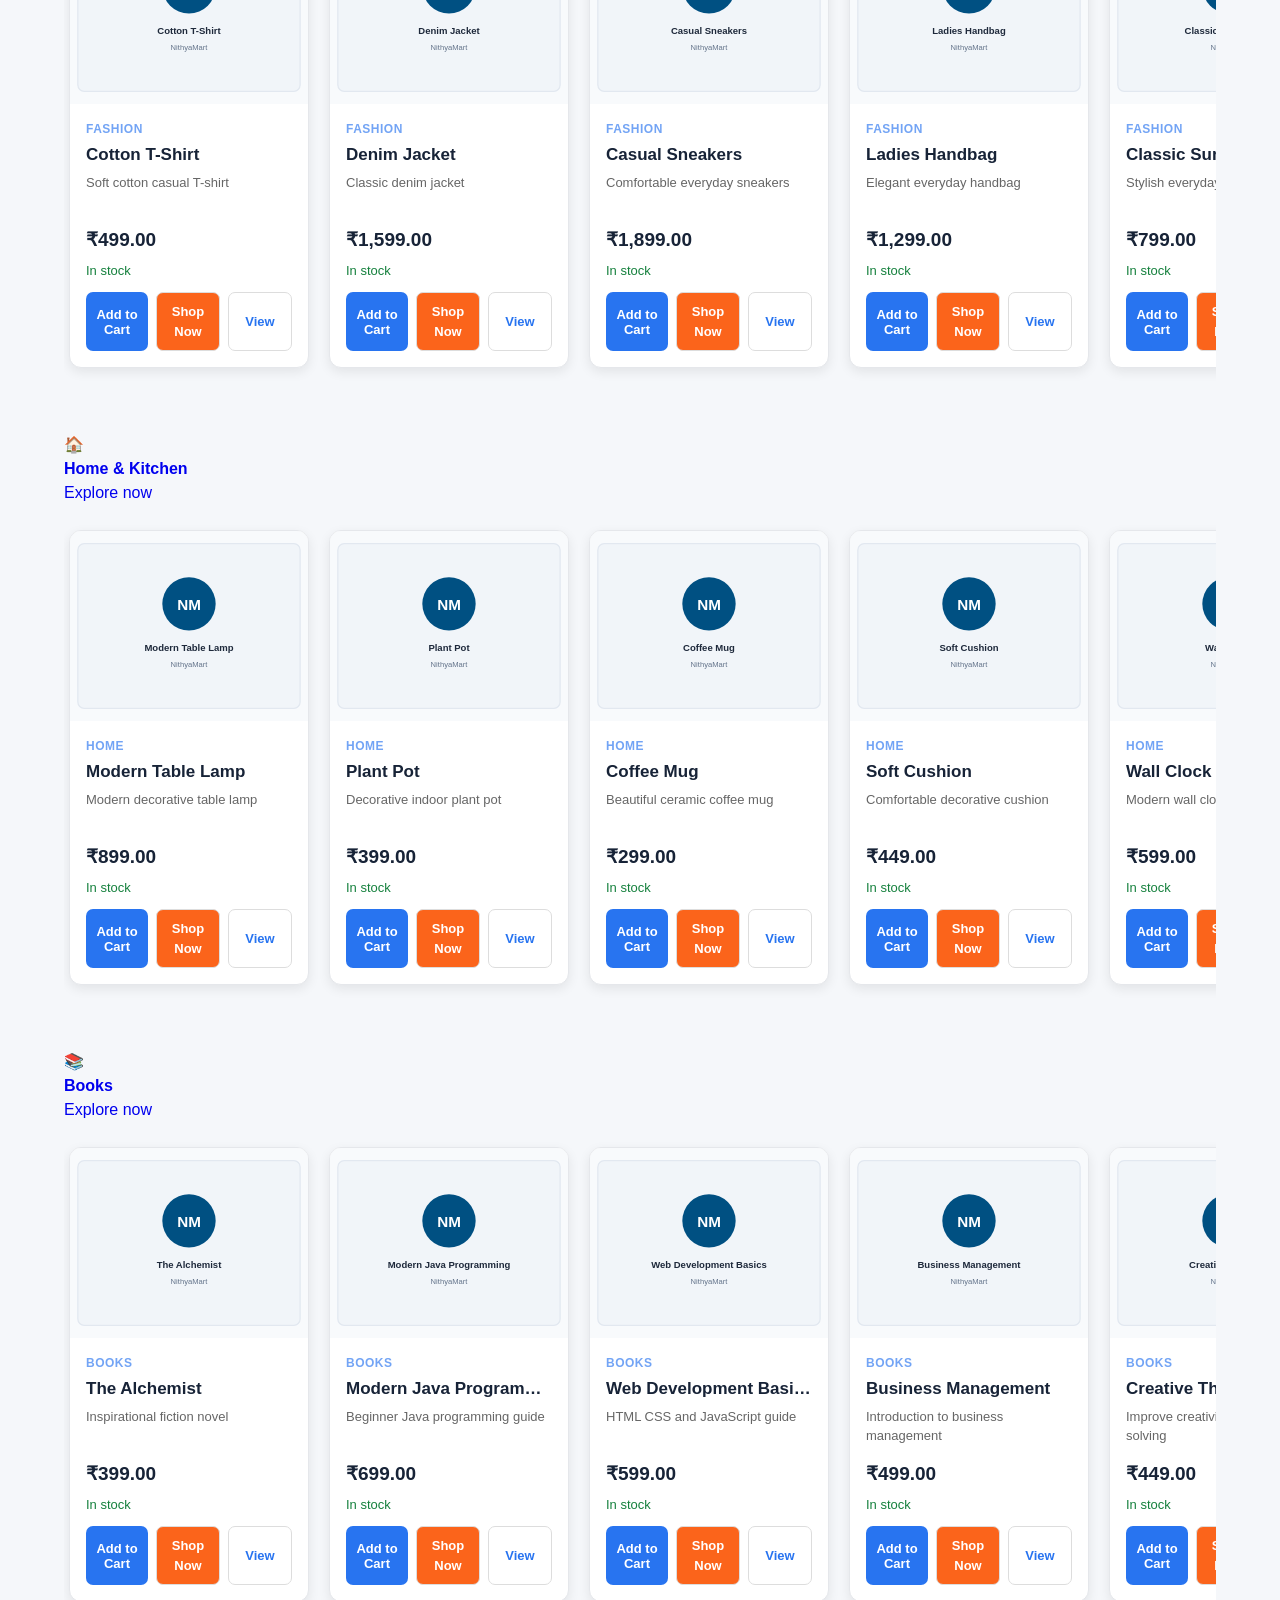
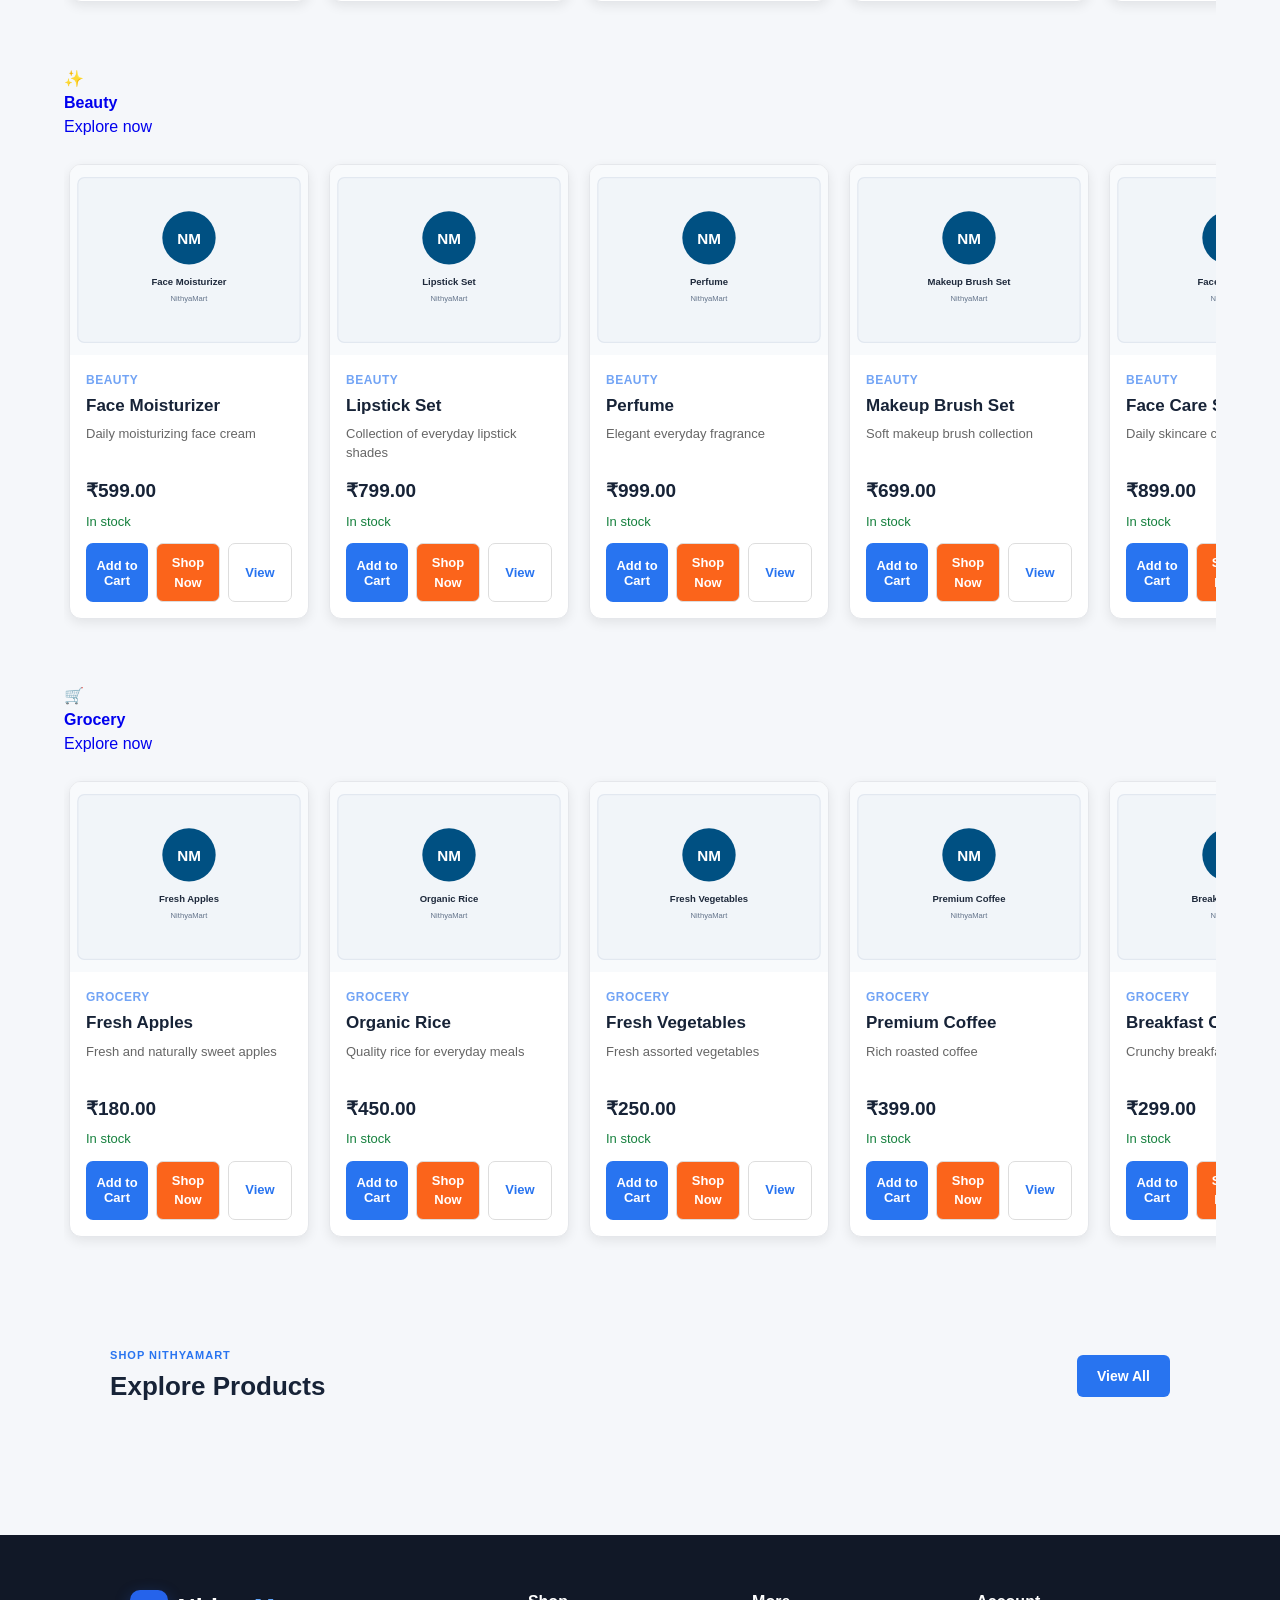
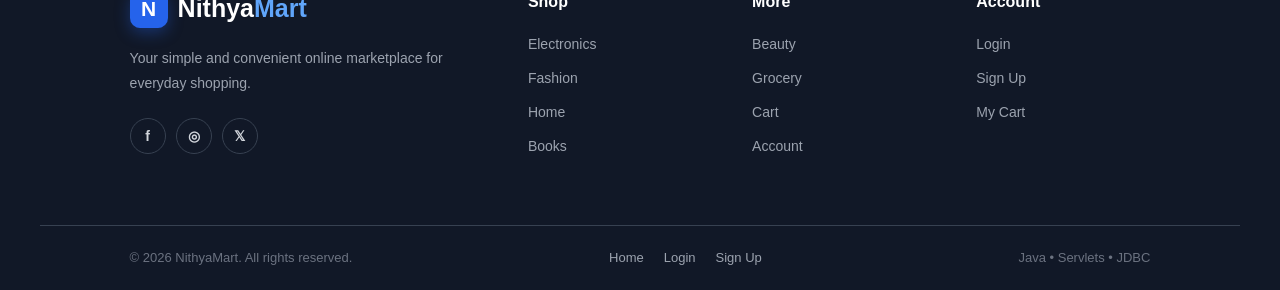
==== commit 83b067b0: "updated files" ====
--- a/src/main/webapp/index.html
+++ b/src/main/webapp/index.html
@@ -15,6 +15,10 @@
     <link
         rel="stylesheet"
         href="css/style.css"
+    >
+    <link
+        rel="stylesheet"
+        href="css/chatbot.css"
     >
 
 </head>
--- a/src/main/webapp/css/chatbot.css
+++ b/src/main/webapp/css/chatbot.css
@@ -0,0 +1,23 @@
+
+/* Floating chatbot button */
+
+#chatbot-widget {
+    position: fixed !important;
+    right: 20px !important;
+    bottom: 20px !important;
+    z-index: 999999 !important;
+}
+
+#chatbot-toggle {
+    display: flex !important;
+    align-items: center;
+    justify-content: center;
+    width: 60px;
+    height: 60px;
+    border: none;
+    border-radius: 50%;
+    background: #6c4cff;
+    color: white;
+    font-size: 28px;
+    cursor: pointer;
+}
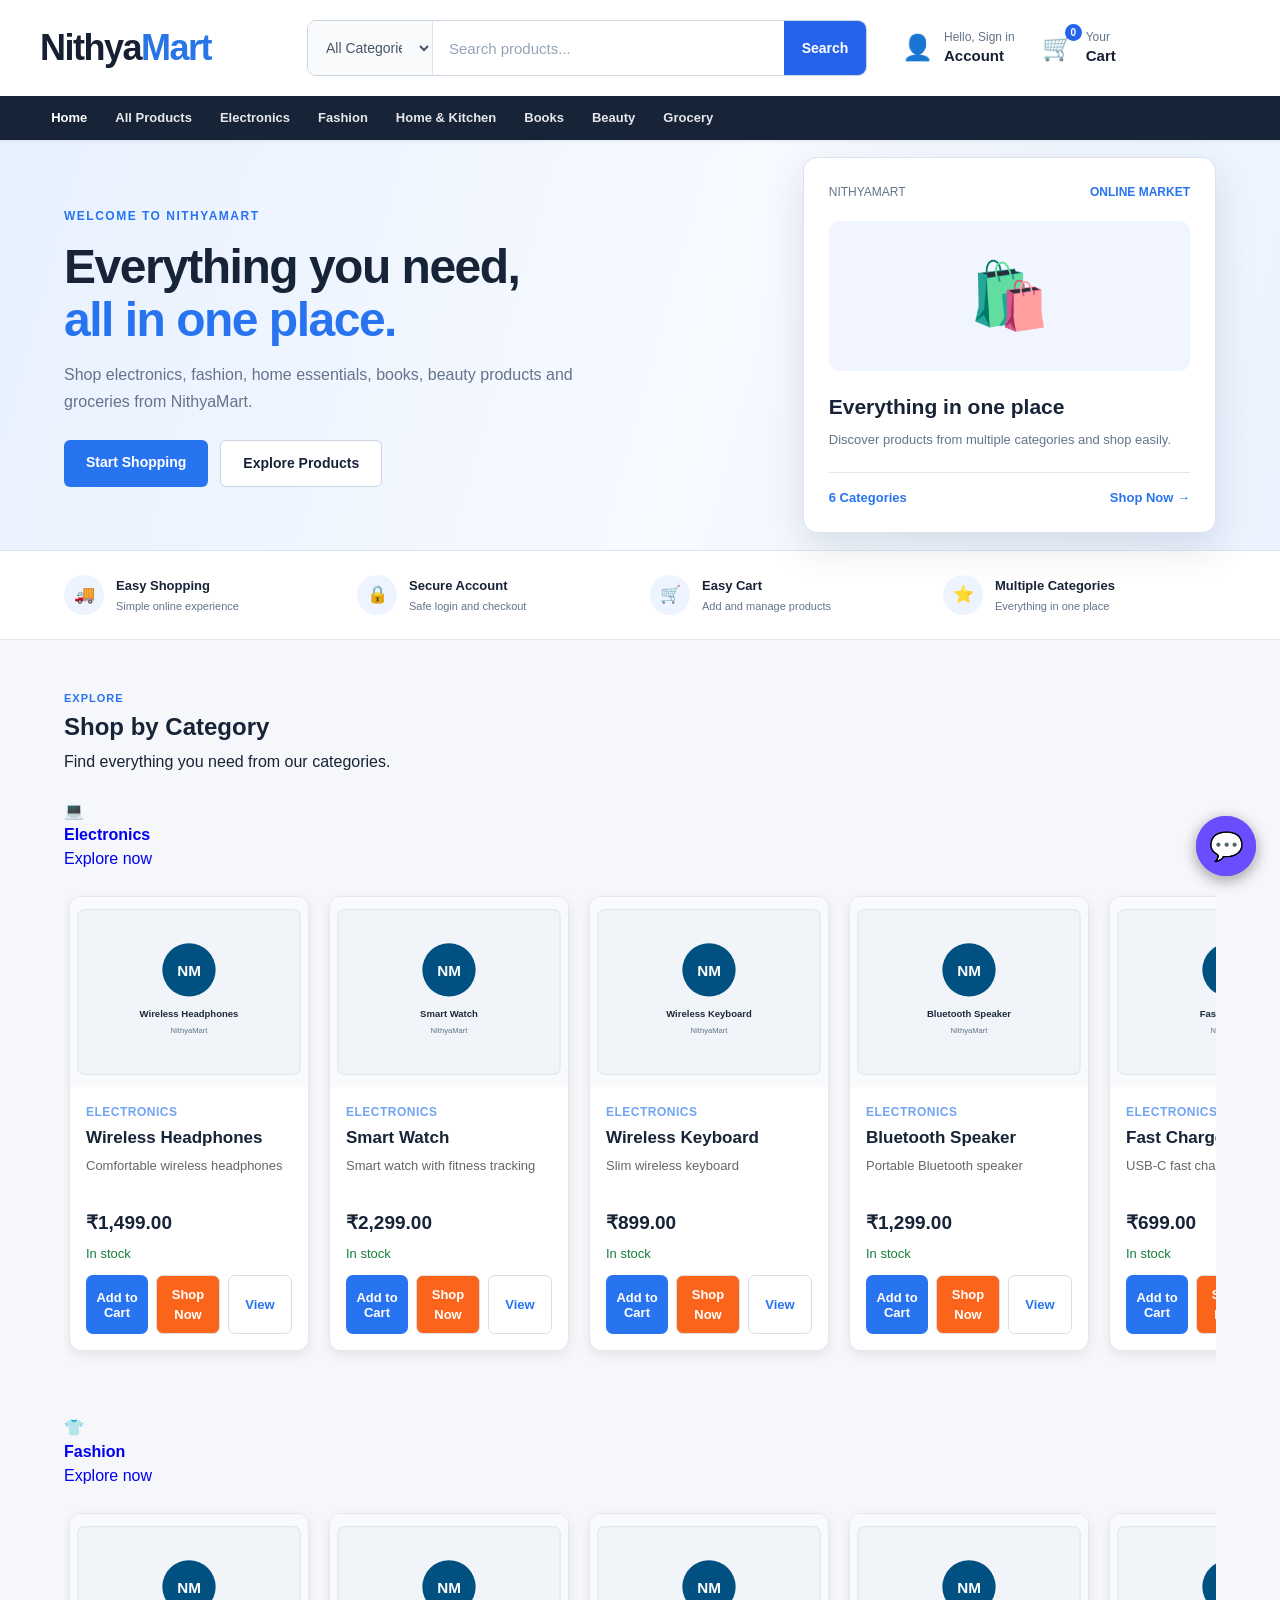
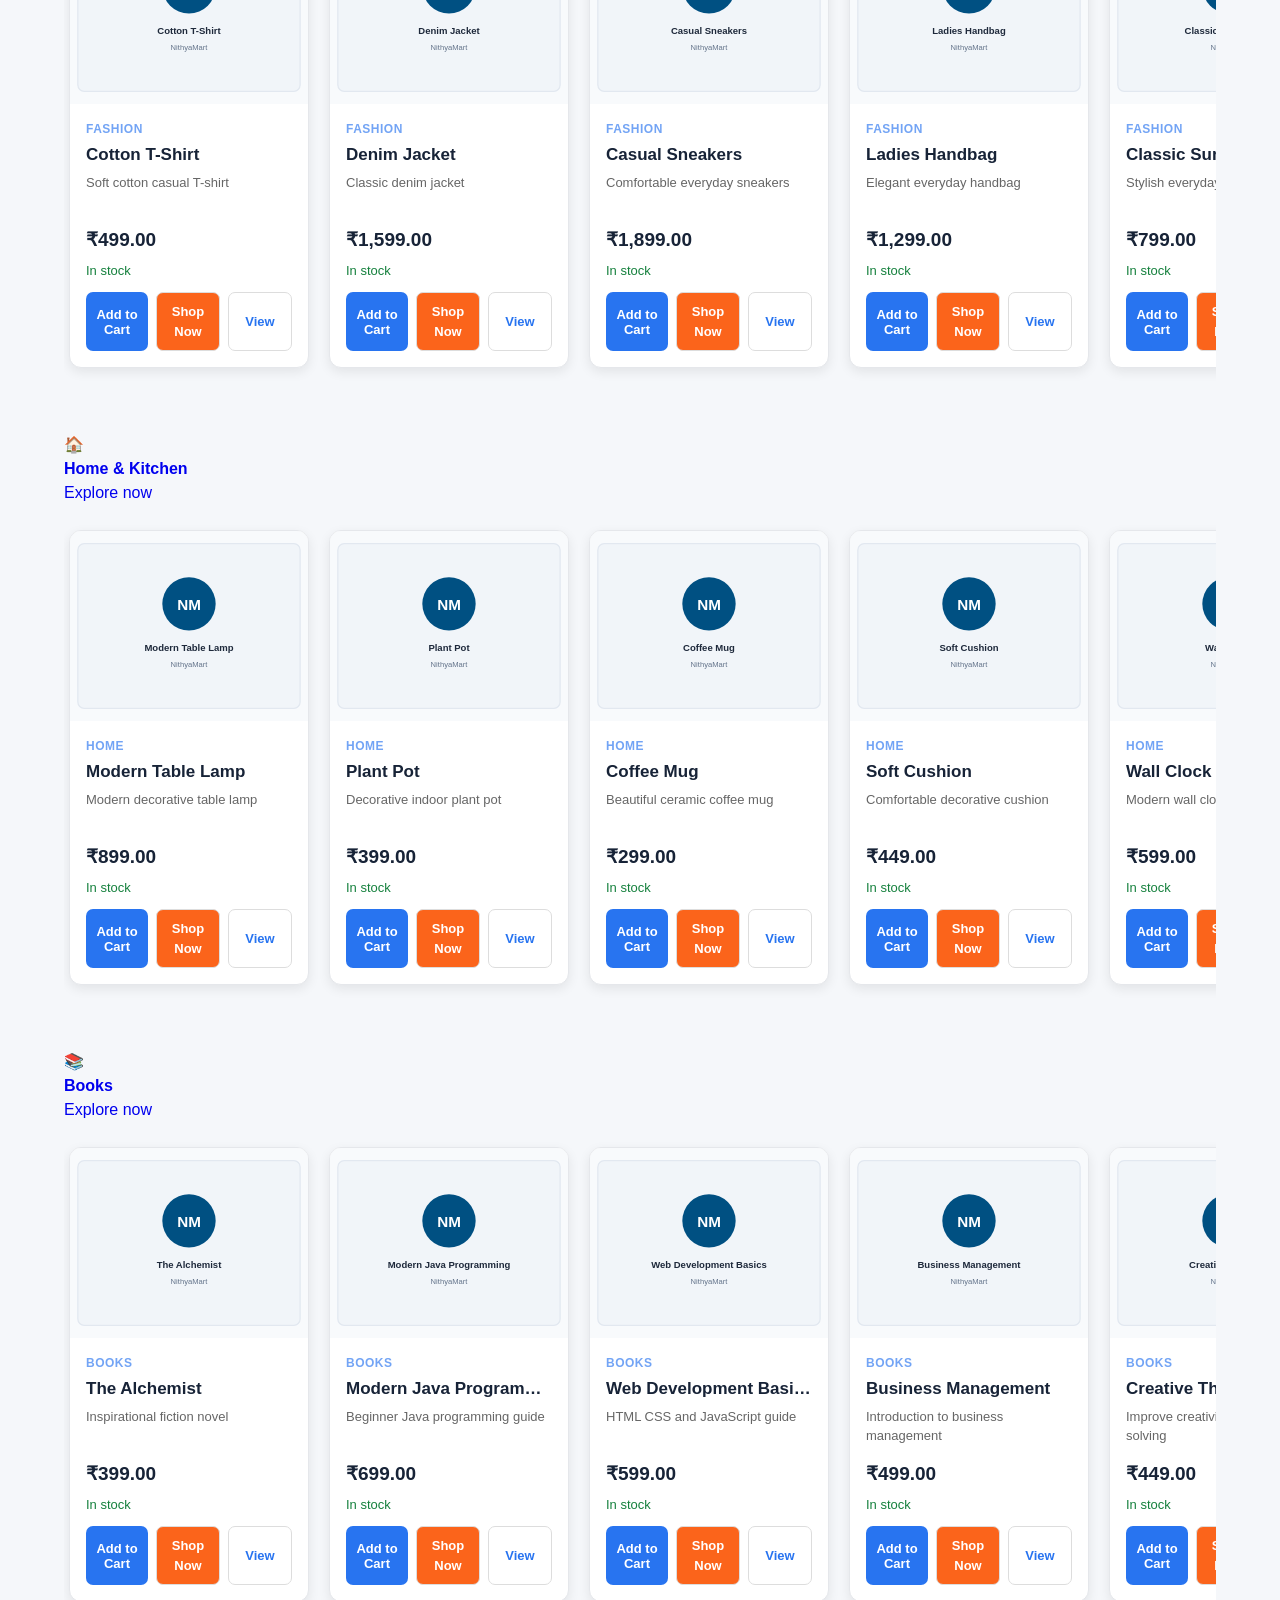
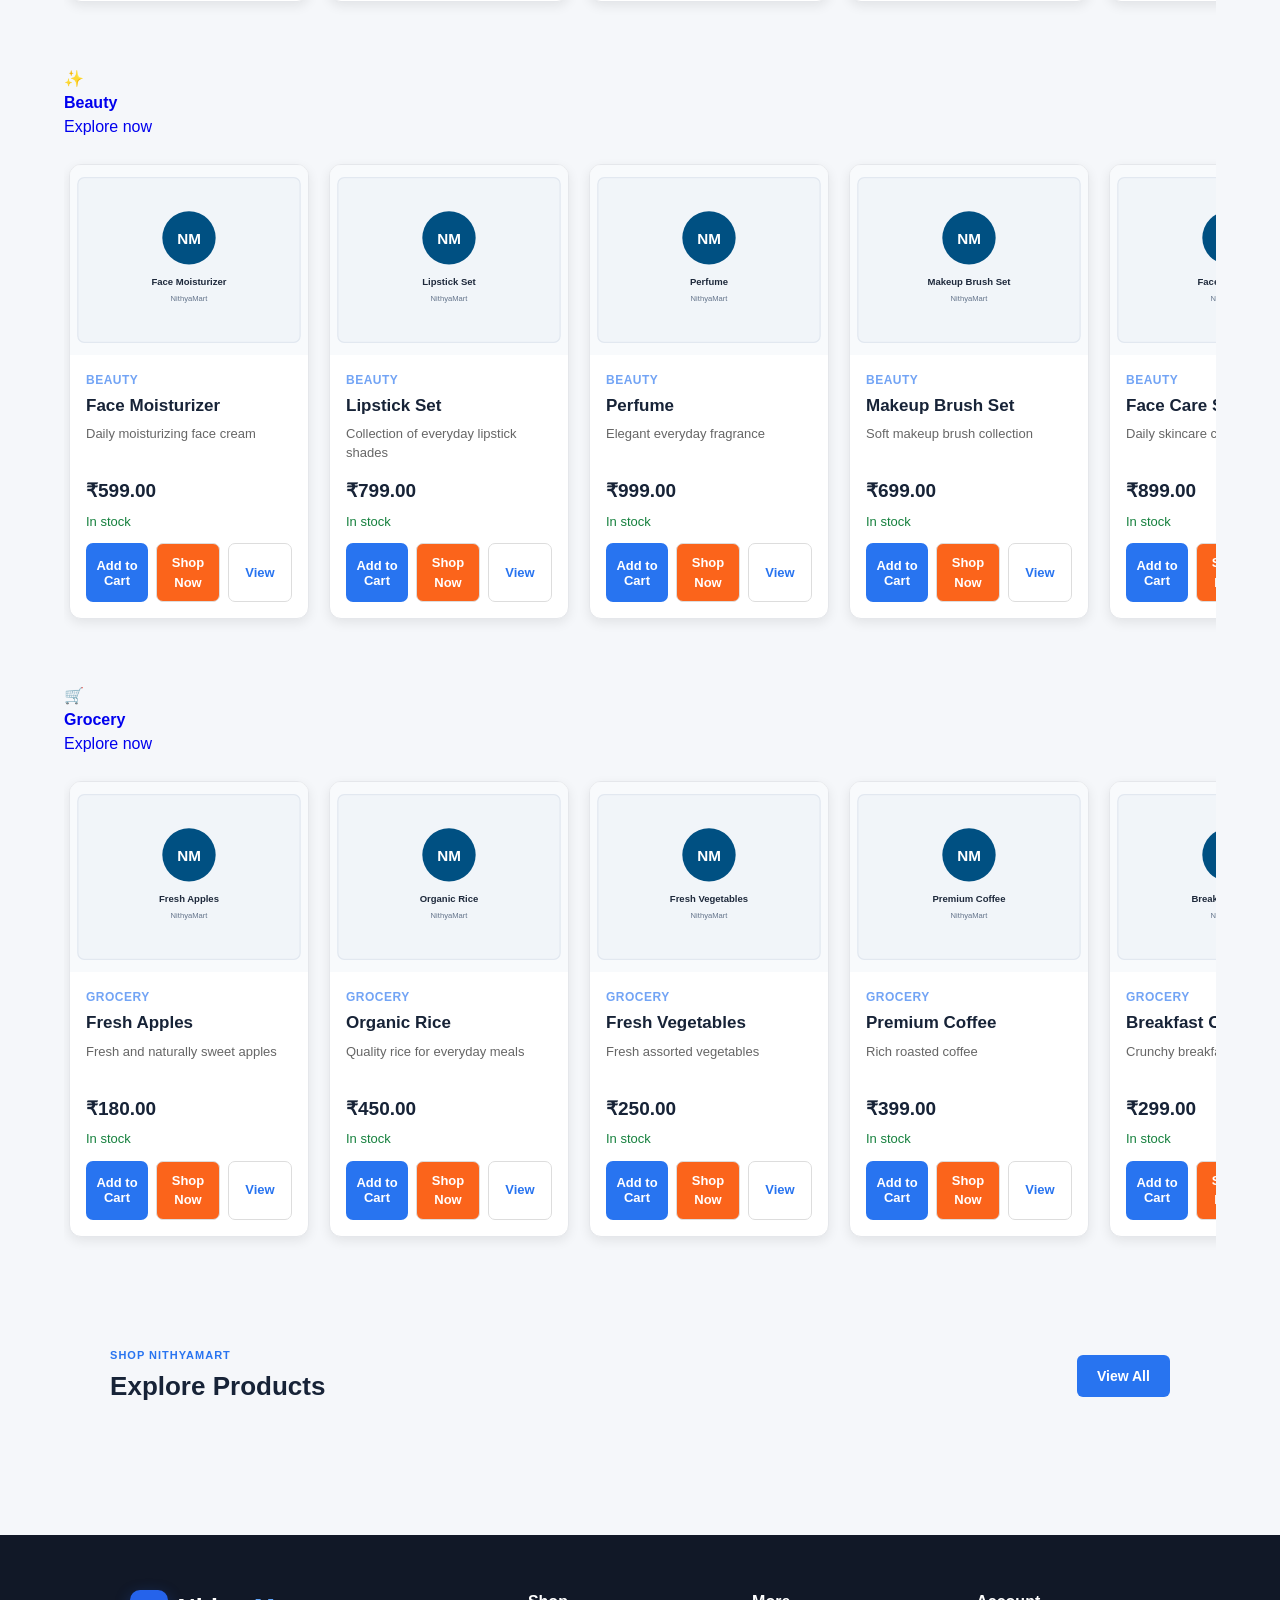
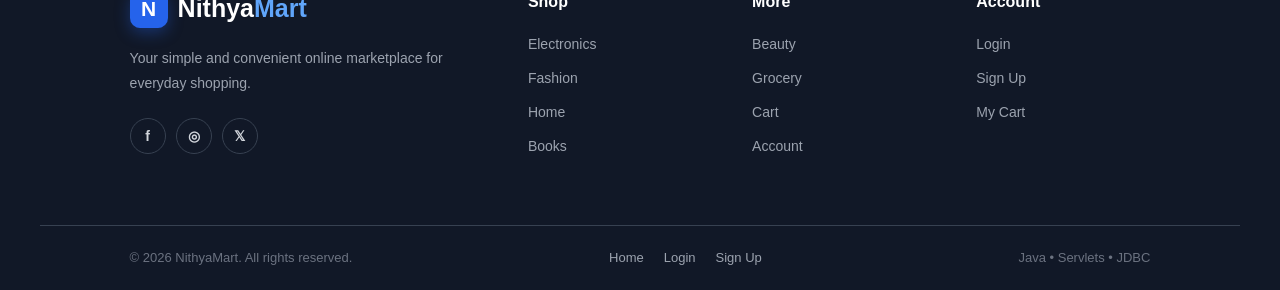
==== commit 8a855167: "updated files" ====
--- a/src/main/webapp/index.html
+++ b/src/main/webapp/index.html
@@ -940,7 +940,35 @@
 <div id="chatbot-widget">
     <button id="chatbot-toggle" type="button">💬</button>
 </div>
+
+<div id="chatbot-widget">
+    <div id="chatbot-window" class="chatbot-hidden">
+        <div class="chatbot-header">
+            <span>NithyaMart AI Assistant</span>
+            <button id="chatbot-close" type="button">×</button>
+        </div>
+
+        <div id="chatbot-messages">
+            <div class="bot-message">
+                Hi! Welcome to NithyaMart. How can I help you?
+            </div>
+        </div>
+
+        <form id="chatbot-form">
+            <input id="chatbot-input"
+                   type="text"
+                   placeholder="Ask about products..."
+                   required>
+            <button type="submit">➤</button>
+        </form>
+    </div>
+
+    <button id="chatbot-toggle" type="button">💬</button>
+</div>
+
+<script src="js/chatbot.js"></script>
 </body>
+
 
 
     <!-- =====================================================
--- a/src/main/webapp/css/chatbot.css
+++ b/src/main/webapp/css/chatbot.css
@@ -1,17 +1,13 @@
-
-/* Floating chatbot button */
 
 #chatbot-widget {
-    position: fixed !important;
-    right: 20px !important;
-    bottom: 20px !important;
-    z-index: 999999 !important;
+    position: fixed;
+    right: 24px;
+    bottom: 24px;
+    z-index: 999999;
+    font-family: Arial, sans-serif;
 }
 
 #chatbot-toggle {
-    display: flex !important;
-    align-items: center;
-    justify-content: center;
     width: 60px;
     height: 60px;
     border: none;
@@ -20,4 +16,96 @@
     color: white;
     font-size: 28px;
     cursor: pointer;
+    box-shadow: 0 4px 15px #0003;
 }
+
+#chatbot-window {
+    position: absolute;
+    right: 0;
+    bottom: 75px;
+    width: 330px;
+    height: 420px;
+    max-width: calc(100vw - 32px);
+    background: white;
+    border-radius: 16px;
+    box-shadow: 0 5px 25px #0003;
+    overflow: hidden;
+    display: flex;
+    flex-direction: column;
+}
+
+#chatbot-window.chatbot-hidden {
+    display: none;
+}
+
+.chatbot-header {
+    background: #6c4cff;
+    color: white;
+    padding: 16px;
+    display: flex;
+    justify-content: space-between;
+    align-items: center;
+    font-weight: bold;
+}
+
+#chatbot-close {
+    border: none;
+    background: transparent;
+    color: white;
+    font-size: 25px;
+    cursor: pointer;
+}
+
+#chatbot-messages {
+    flex: 1;
+    padding: 12px;
+    overflow-y: auto;
+    background: #faf9ff;
+}
+
+.bot-message,
+.user-message {
+    padding: 10px 12px;
+    border-radius: 12px;
+    margin-bottom: 10px;
+    max-width: 85%;
+    overflow-wrap: anywhere;
+    font-size: 14px;
+}
+
+.bot-message {
+    background: #eee9ff;
+    color: #222;
+}
+
+.user-message {
+    background: #6c4cff;
+    color: white;
+    margin-left: auto;
+}
+
+#chatbot-form {
+    display: flex;
+    gap: 8px;
+    padding: 10px;
+    border-top: 1px solid #eee;
+}
+
+#chatbot-input {
+    min-width: 0;
+    flex: 1;
+    padding: 10px;
+    border: 1px solid #ddd;
+    border-radius: 8px;
+    outline-color: #6c4cff;
+}
+
+#chatbot-form button {
+    border: none;
+    border-radius: 8px;
+    background: #6c4cff;
+    color: white;
+    padding: 0 14px;
+    cursor: pointer;
+}
+
